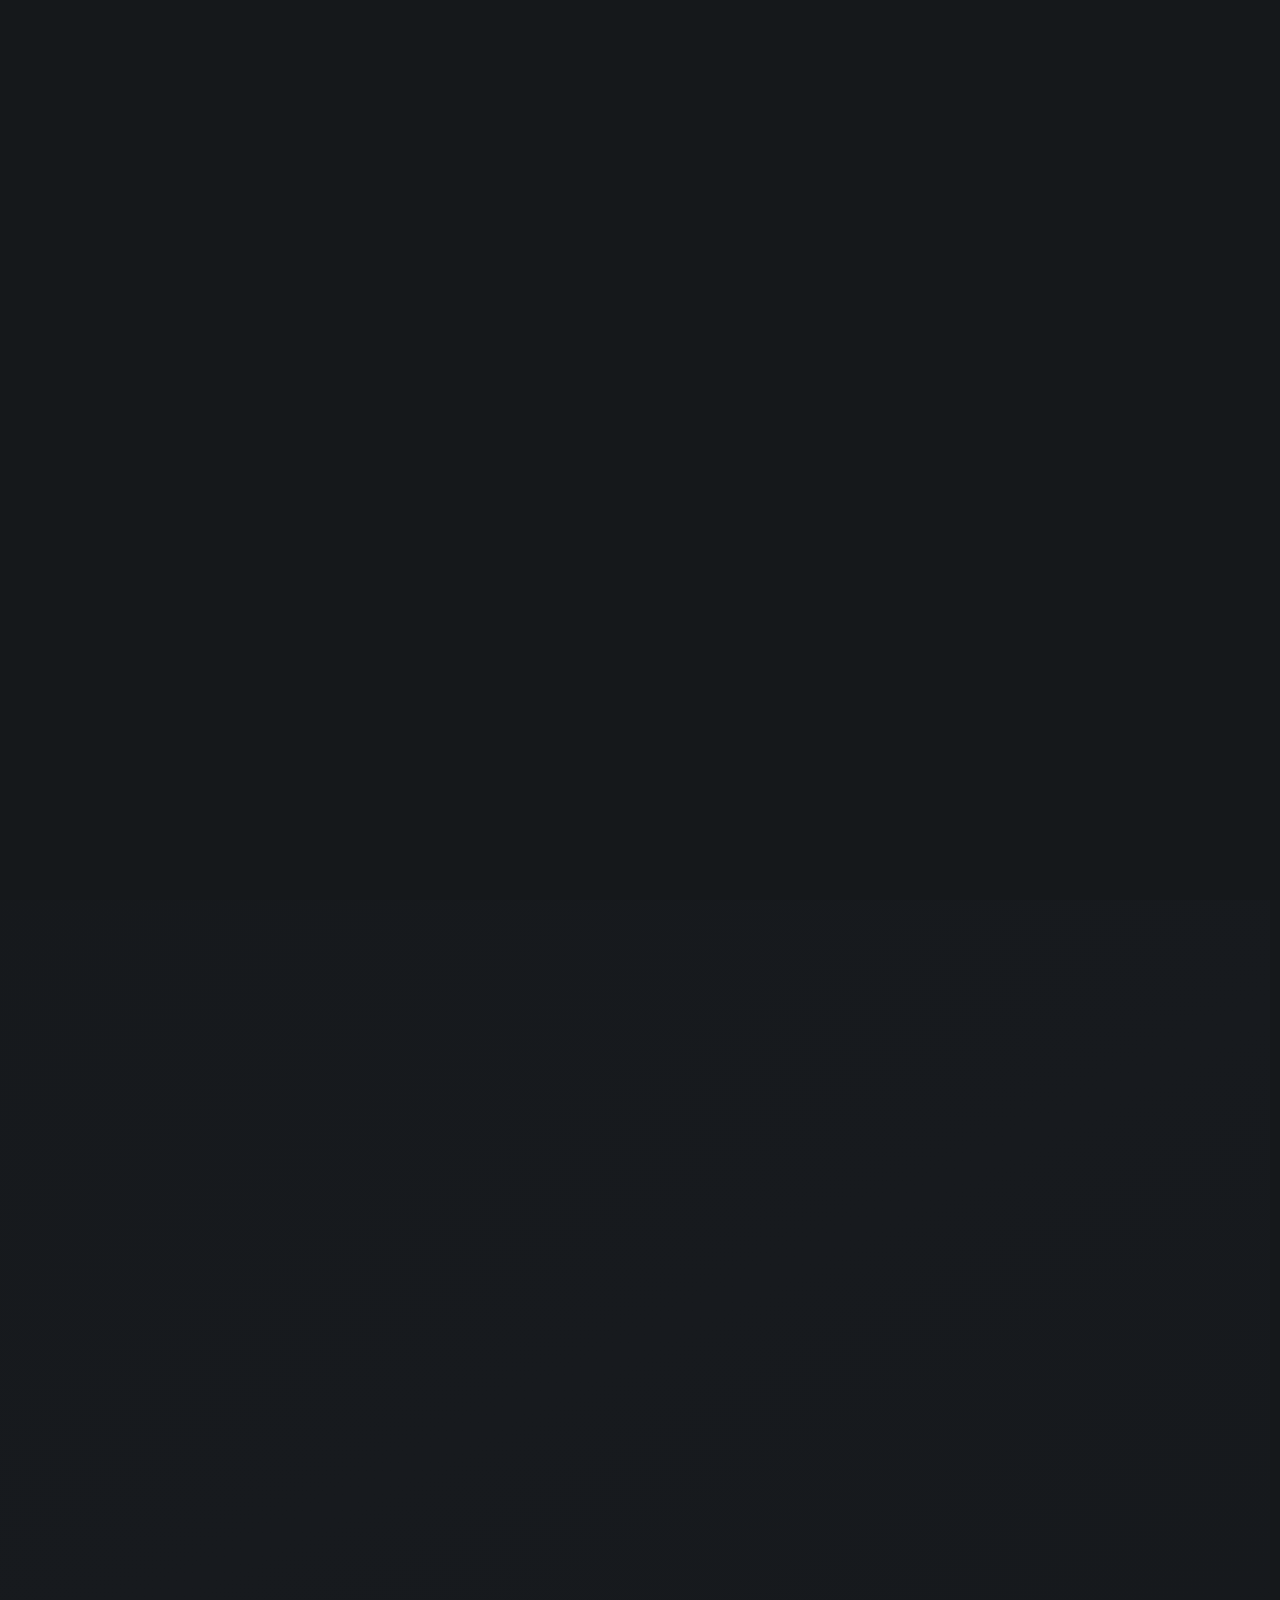
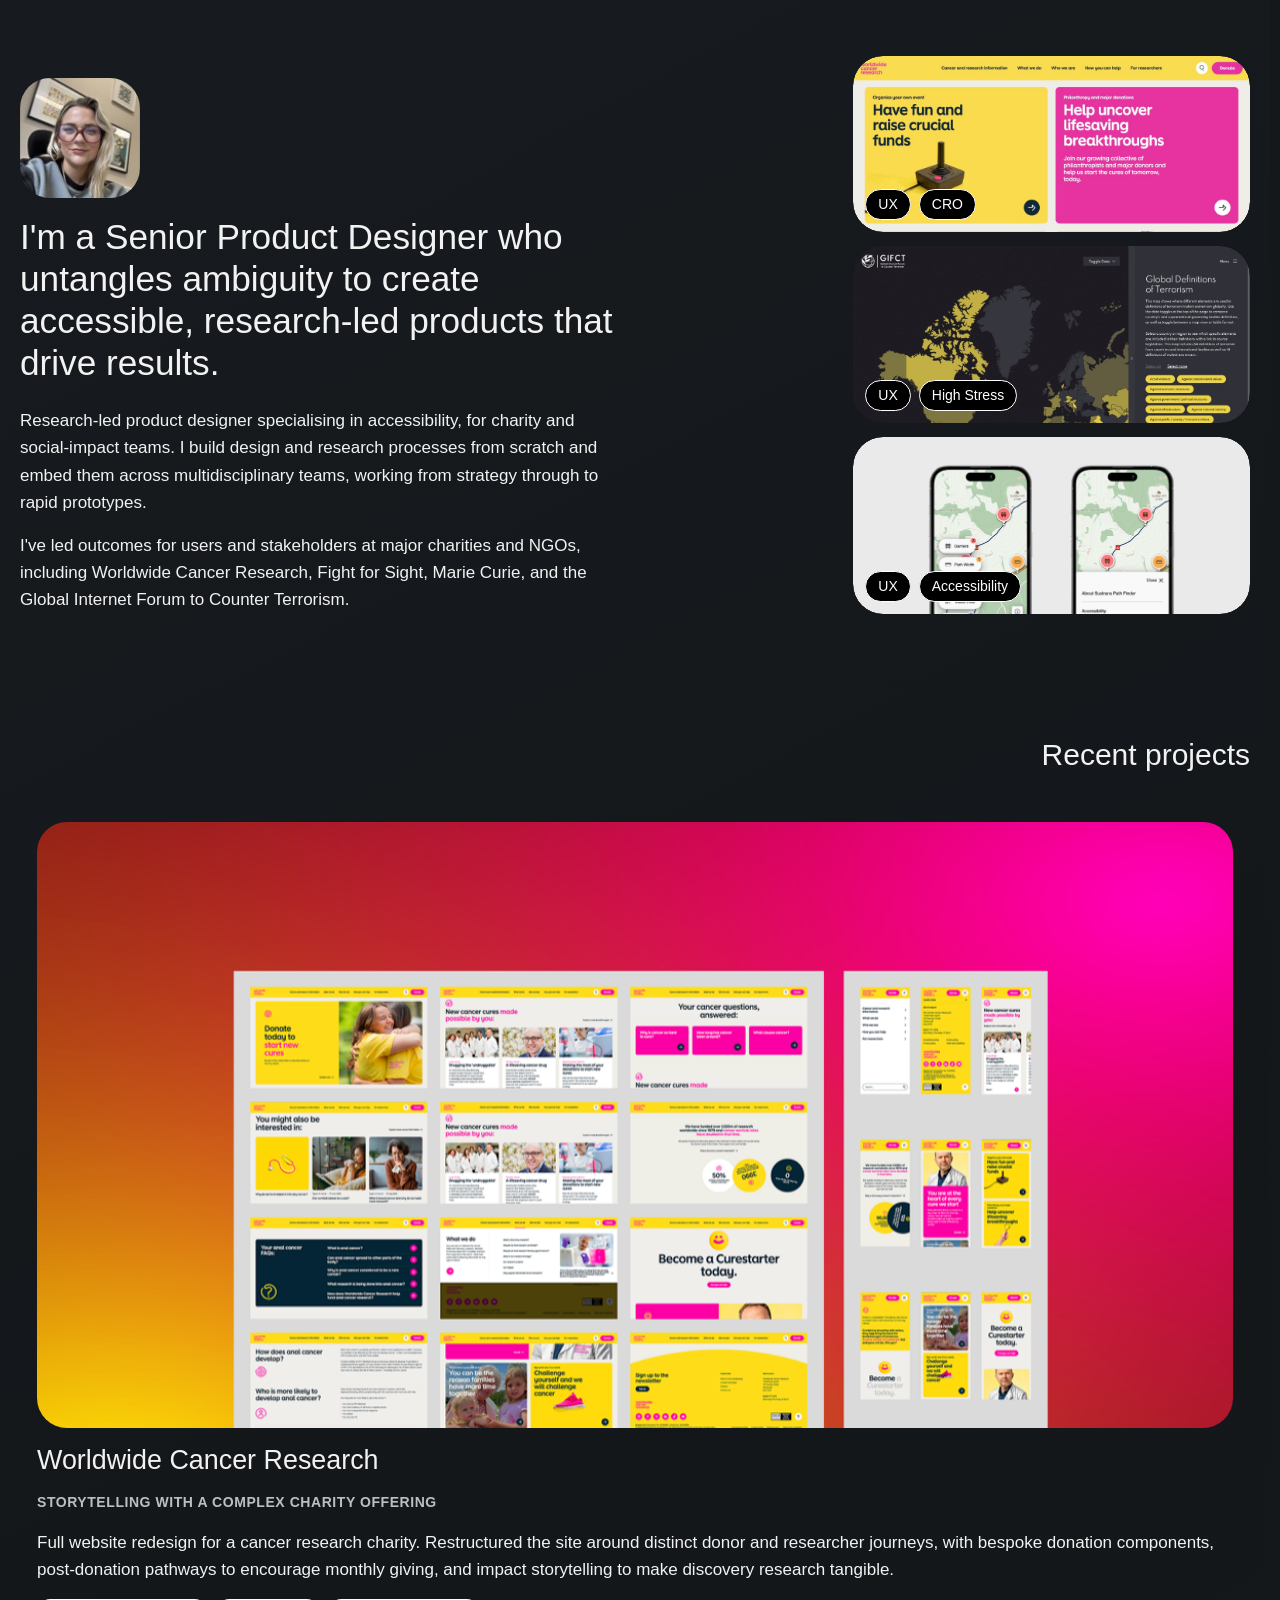
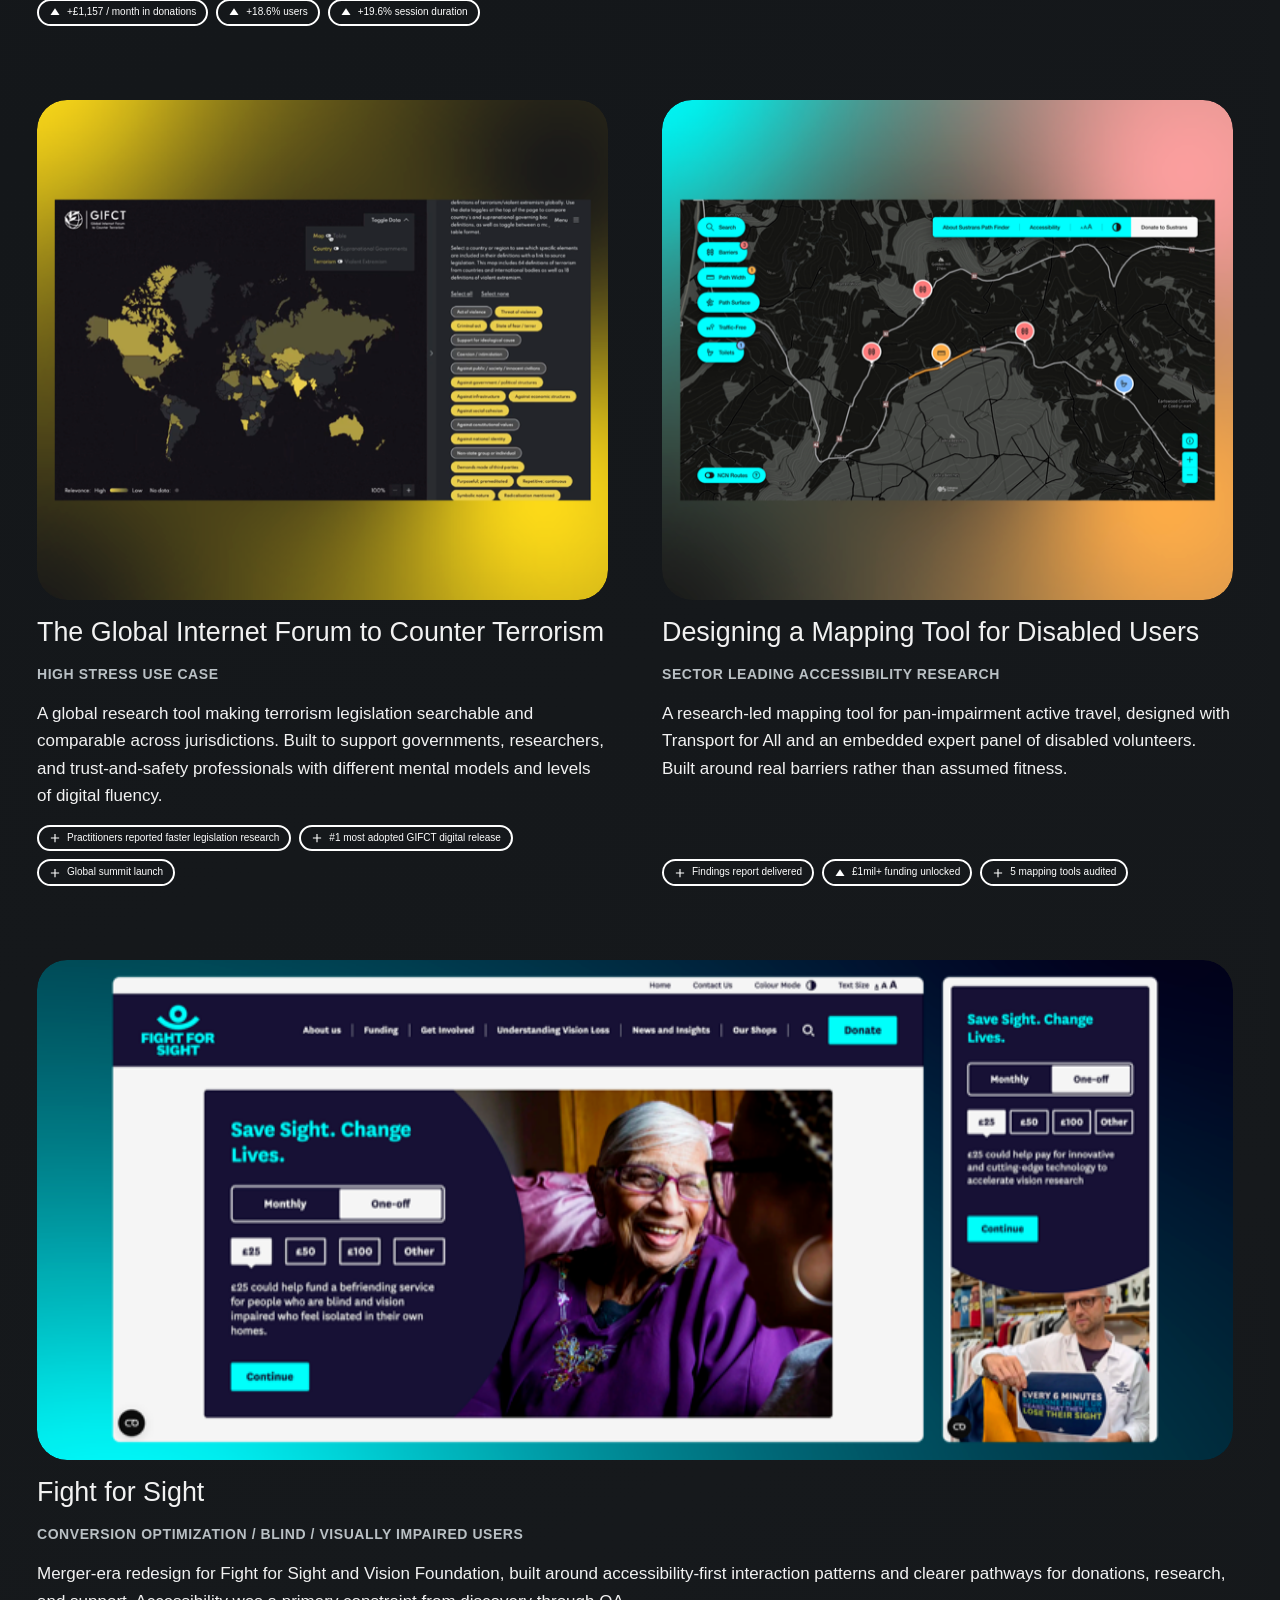
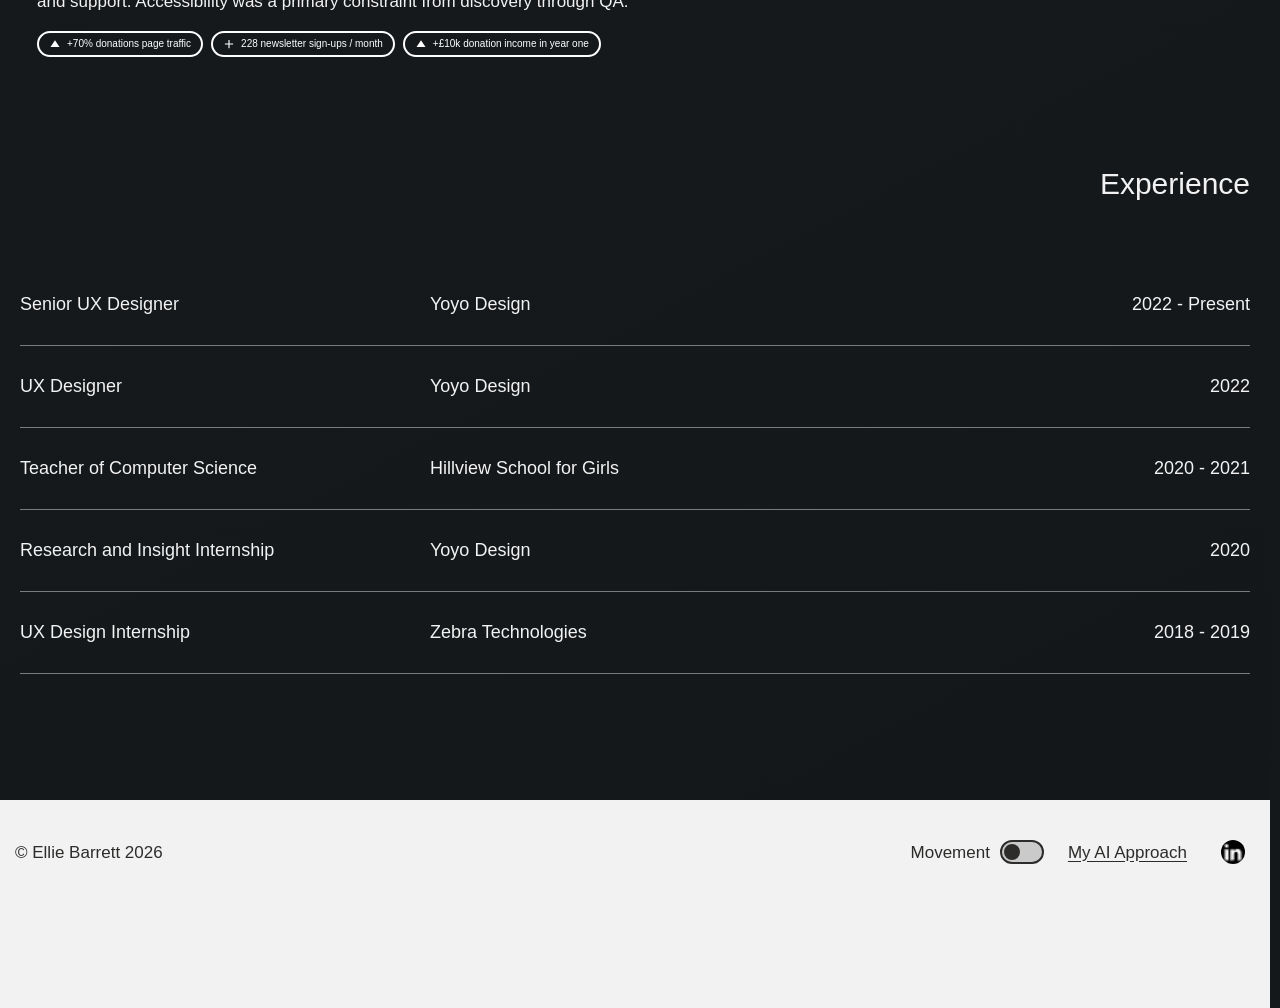
==== index.html @ 407179ff "fix(home): land intro autoplay on the hero overview Co-authored-by: Cursor <cursoragent@cursor.com>" ====
<!DOCTYPE html>
<html lang="en">
  <head>
    <meta charset="utf-8" />
    <meta name="viewport" content="width=device-width, initial-scale=1" />
    <title>Ellie Barrett, Product Designer</title>
    <meta
      name="description"
      content="Senior Product Designer portfolio — research-led, accessible product design for charities, NGOs, and global digital platforms. UK based."
    />
    <link rel="icon" href="favicon.ico" sizes="any" />
    <link rel="icon" type="image/png" sizes="32x32" href="assets/favicon/favicon-32x32.png" />
    <link rel="icon" type="image/png" sizes="16x16" href="assets/favicon/favicon-16x16.png" />
    <link rel="apple-touch-icon" sizes="180x180" href="assets/favicon/apple-touch-icon.png" />
    <link rel="preconnect" href="https://fonts.googleapis.com" />
    <link rel="preconnect" href="https://fonts.gstatic.com" crossorigin />
    <link
      href="https://fonts.googleapis.com/css2?family=Kaisei+Decol&display=swap"
      rel="stylesheet"
    />
    <link rel="stylesheet" href="css/styles.css?v=77" />
    <link rel="stylesheet" href="css/theme-mono-dark.css?v=5" />
    <script>
      (function () {
        try {
          if (localStorage.getItem("pfmay-movement-paused") === "true") {
            document.documentElement.dataset.movementPaused = "true";
          }
        } catch (error) {}
        // Homepage only: don't restore mid-intro scroll before scroll-intro.js runs.
        try {
          if ("scrollRestoration" in history) {
            history.scrollRestoration = "manual";
          }
        } catch (error) {}
      })();
    </script>
  </head>
  <body>
    <a class="skip-link" href="#main-content">Skip to main content</a>
    <section
      class="scroll-intro"
      id="scroll-intro"
      aria-label="Introduction animation"
      data-total-frames="51"
      data-frames-path="assets/intro-frames-grey"
    >
      <div class="scroll-intro__runway" aria-hidden="true"></div>
      <div class="scroll-intro__landing" aria-hidden="true"></div>
      <div class="scroll-intro__stage" aria-hidden="true">
        <img
          class="scroll-intro__frame"
          id="scroll-intro-frame"
          src="assets/intro-frames-grey/frame_000.png"
          width="520"
          height="693"
          alt=""
          aria-hidden="true"
          decoding="async"
        />
        <p class="scroll-intro__headline" id="scroll-intro-headline">What can we untangle?</p>
      </div>
    </section>
    <div class="page">
      <header class="site-header">
        <div class="page__pad">
          <nav class="nav" aria-label="Primary">
            <a class="nav__brand font-heading" href="index.html"
              ><span class="nav__brand-name">Ellie Barrett</span></a
            >
            <div class="nav__actions">
              <div class="nav-dropdown">
                <a class="btn btn--ghost nav-dropdown__link" href="#projects">Projects</a>
                <button
                  type="button"
                  class="btn btn--ghost nav-dropdown__toggle"
                  aria-haspopup="true"
                  aria-expanded="false"
                  aria-controls="nav-projects-menu"
                  aria-label="Show case studies"
                >
                  <img
                    class="btn__icon nav-dropdown__chevron"
                    src="assets/icons/chevron-down.svg"
                    width="16"
                    height="16"
                    alt=""
                    aria-hidden="true"
                  />
                </button>
                <div class="nav-dropdown__menu" id="nav-projects-menu">
                  <ul class="nav-dropdown__list" role="menu" aria-label="Case studies">
                    <li role="none">
                      <a class="nav-dropdown__item" role="menuitem" href="case-study-wcr.html">Worldwide Cancer Research</a>
                    </li>
                    <li role="none">
                      <a class="nav-dropdown__item" role="menuitem" href="case-study-gifct.html">GIFCT</a>
                    </li>
                    <li role="none">
                      <a class="nav-dropdown__item" role="menuitem" href="case-study-ffs.html">Fight for Sight</a>
                    </li>
                    <li role="none">
                      <a class="nav-dropdown__item" role="menuitem" href="case-study-wwct.html">Designing a Mapping Tool for Disabled Users</a>
                    </li>
                  </ul>
                  <button type="button" class="nav-dropdown__close" aria-label="Close case studies menu">
                    <span class="nav-dropdown__close-icon" aria-hidden="true"></span>
                  </button>
                </div>
              </div>
              <a class="btn btn--ghost" href="assets/CV/Ellie_Barrett_CV_May2026.pdf" download="Ellie_Barrett_CV_May2026.pdf" target="_blank" rel="noopener noreferrer" aria-label="Download CV">
                <span class="btn__label-desktop">Download </span>CV
                  <img
                    class="btn__icon"
                    src="assets/icons/download.svg"
                    width="16"
                    height="16"
                    alt=""
                  />
              </a>
              <a class="btn btn--primary" href="mailto:elliemeganbarrett@gmail.com">Contact me</a>
            </div>
          </nav>
        </div>
      </header>

      <main id="main-content" class="page__pad main-stack">
        <section class="hero-home" aria-label="Introduction">
          <div class="hero-home__layout" data-mobile-nav-sentinel>
            <div class="hero-home__main">
              <div class="hero-home__stack">
                <div class="hero-home__text-panel">
                  <img
                    class="hero-home__avatar"
                    src="assets/ellie-barrett-headshot.png"
                    width="156"
                    height="156"
                    alt="Ellie Barrett"
                    loading="eager"
                    fetchpriority="high"
                    decoding="async"
                    srcset="assets/ellie-barrett-headshot-156w.png 156w, assets/ellie-barrett-headshot-312w.png 312w, assets/ellie-barrett-headshot.png 767w"
                    sizes="(max-width: 768px) 96px, 120px"
                  />
                  <div class="hero-home__content">
                    <h1 class="h1 hero-home__intro">
                      I'm a Senior Product Designer who untangles ambiguity to create accessible, research-led products that drive results.
                    </h1>
                  </div>
                </div>
                <div id="bio" class="bio hero-home__bio" aria-labelledby="bio-heading">
                  <h2 id="bio-heading" class="visually-hidden">Bio</h2>
                  <div class="bio__content">
                    <p class="text-body bio__lead">
                      Research-led product designer specialising in accessibility, for charity and social-impact teams. I build design and research processes from scratch and embed them across multidisciplinary teams, working from strategy through to rapid prototypes.
                    </p>
                    <p class="text-body bio__text">
                      I've led outcomes for users and stakeholders at major charities and NGOs, including Worldwide Cancer Research, Fight for Sight, Marie Curie, and the Global Internet Forum to Counter Terrorism.
                    </p>
                  </div>
                </div>
              </div>
            </div>

            <div
              class="hero-gallery"
              id="hero-gallery"
              aria-label="Featured case studies"
            >
              <div class="hero-gallery__stage" id="hero-gallery-stage">
                <a
                  class="hero-gallery__slide"
                  href="case-study-wcr.html"
                  aria-label="Worldwide Cancer Research case study"
                >
                  <div class="hero-gallery__media">
                    <img
                      class="hero-gallery__media-img"
                      src="assets/WCR/wcr-gallery-hero.jpg?v=2"
                      width="1024"
                      height="588"
                      alt=""
                      decoding="async"
                      loading="eager"
                    />
                  </div>
                  <span class="hero-gallery__tone" aria-hidden="true"></span>
                  <div class="hero-gallery__tags">
                    <span class="hero-gallery__tag">UX</span>
                    <span class="hero-gallery__tag">CRO</span>
                  </div>
                </a>
                <a
                  class="hero-gallery__slide"
                  href="case-study-gifct.html"
                  aria-label="GIFCT case study"
                >
                  <div class="hero-gallery__media">
                    <img
                      class="hero-gallery__media-img"
                      src="assets/GIFCT/gifct-gallery-hero.jpg"
                      width="1024"
                      height="580"
                      alt=""
                      decoding="async"
                      loading="lazy"
                    />
                  </div>
                  <span class="hero-gallery__tone" aria-hidden="true"></span>
                  <div class="hero-gallery__tags">
                    <span class="hero-gallery__tag">UX</span>
                    <span class="hero-gallery__tag">High Stress</span>
                  </div>
                </a>
                <a
                  class="hero-gallery__slide"
                  href="case-study-wwct.html"
                  aria-label="Walk Wheel Cycle Trust case study"
                >
                  <div class="hero-gallery__media">
                    <img
                      class="hero-gallery__media-img"
                      src="assets/WWCT/wwct-gallery-hero.jpg"
                      width="800"
                      height="540"
                      alt=""
                      decoding="async"
                      loading="lazy"
                    />
                  </div>
                  <span class="hero-gallery__tone" aria-hidden="true"></span>
                  <div class="hero-gallery__tags">
                    <span class="hero-gallery__tag">UX</span>
                    <span class="hero-gallery__tag">Accessibility</span>
                  </div>
                </a>
              </div>
            </div>
          </div>
        </section>

        <section id="projects" class="projects" aria-labelledby="projects-heading">
          <div class="section-label">
            <div class="section-label__inner">
              <h2 id="projects-heading" class="h2">Recent projects</h2>
            </div>
          </div>
          <div class="projects-list">
            <article class="project-card project-card--feature">
              <a
                class="project-card__surface project-card__surface--link"
                href="case-study-wcr.html"
              >
                <div class="project-card__media">
                  <img
                    class="media-fill-img"
                    src="assets/WCR/wcr-case-study-card.png"
                    width="2800"
                    height="2276"
                    alt="Grid of Worldwide Cancer Research website components including donation hero, article cards, FAQ sections, and call-to-action blocks."
                    loading="lazy"
                    decoding="async"
                    srcset="assets/WCR/wcr-case-study-card-800w.png 800w, assets/WCR/wcr-case-study-card-1200w.png 1200w, assets/WCR/wcr-case-study-card-1600w.png 1600w, assets/WCR/wcr-case-study-card.png 1728w"
                    sizes="(max-width: 768px) 100vw, min(1200px, 92vw)"
                  />
                </div>
                <h3 class="project-card__title">Worldwide Cancer Research</h3>
                <p class="project-card__category">Storytelling with a complex charity offering</p>
                <p class="project-card__desc">
                  Full website redesign for a cancer research charity. Restructured the site around distinct
                  donor and researcher journeys, with bespoke donation components, post-donation pathways to
                  encourage monthly giving, and impact storytelling to make discovery research tangible.</p>
                <div class="project-card__metrics" aria-label="Project metrics">
                  <span class="metric-pill--up">+£1,157 / month in donations</span>
                  <span class="metric-pill--up">+18.6% users</span>
                  <span class="metric-pill--up">+19.6% session duration</span>
                </div>
              </a>
            </article>

            <div class="project-row-split">
              <article class="project-card project-card--half">
                <a
                  class="project-card__surface project-card__surface--link"
                  href="case-study-gifct.html"
                >
                  <div class="project-card__media">
                    <img
                      class="media-fill-img"
                      src="assets/GIFCT/gifct-case-study-card.png"
                      width="2870"
                      height="1636"
                      alt="GIFCT legislation research tool on desktop, showing searchable cross-jurisdiction results."
                      loading="lazy"
                      decoding="async"
                      srcset="assets/GIFCT/gifct-case-study-card-800w.png 800w, assets/GIFCT/gifct-case-study-card-1200w.png 1200w, assets/GIFCT/gifct-case-study-card-1600w.png 1600w, assets/GIFCT/gifct-case-study-card.png 1728w"
                      sizes="(max-width: 768px) 100vw, (max-width: 1100px) 50vw, 570px"
                    />
                  </div>
                  <h3 class="project-card__title">The Global Internet Forum to Counter Terrorism</h3>
                  <p class="project-card__category">High stress use case</p>
                  <p class="project-card__desc">
                    A global research tool making terrorism legislation searchable and comparable across
                    jurisdictions. Built to support governments, researchers, and trust-and-safety
                    professionals with different mental models and levels of digital fluency.</p>
                  <div class="project-card__metrics" aria-label="Project metrics">
                    <span class="metric-pill--plus">Practitioners reported faster legislation research</span>
                    <span class="metric-pill--plus">#1 most adopted GIFCT digital release</span>
                    <span class="metric-pill--plus">Global summit launch</span>
                  </div>
                </a>
              </article>
              <article class="project-card project-card--half">
                <a
                  class="project-card__surface project-card__surface--link"
                  href="case-study-wwct.html"
                >
                  <div class="project-card__media">
                    <img
                      class="media-fill-img"
                      src="assets/Sustrans/wwct-case-study-card.png"
                      width="1440"
                      height="900"
                      alt="Walk Wheel Cycle Trust mapping tool on desktop, showing community-reported barriers on active travel routes."
                      loading="lazy"
                      decoding="async"
                      srcset="assets/Sustrans/wwct-case-study-card-800w.png 800w, assets/Sustrans/wwct-case-study-card-1200w.png 1200w, assets/Sustrans/wwct-case-study-card-1600w.png 1600w, assets/Sustrans/wwct-case-study-card.png 1728w"
                      sizes="(max-width: 768px) 100vw, (max-width: 1100px) 50vw, 570px"
                    />
                  </div>
                  <h3 class="project-card__title">Designing a Mapping Tool for Disabled Users</h3>
                  <p class="project-card__category">Sector leading accessibility research</p>
                  <p class="project-card__desc">
                    A research-led mapping tool for pan-impairment active travel, designed with Transport for All
                    and an embedded expert panel of disabled volunteers. Built around real barriers rather than
                    assumed fitness.</p>
                  <div class="project-card__metrics" aria-label="Project metrics">
                    <span class="metric-pill--plus">Findings report delivered</span>
                    <span class="metric-pill--up">£1mil+ funding unlocked</span>
                    <span class="metric-pill--plus">5 mapping tools audited</span>
                  </div>
                </a>
              </article>
            </div>

            <article class="project-card">
              <a class="project-card__surface project-card__surface--link" href="case-study-ffs.html">
                <div class="project-card__media">
                  <img
                    class="media-fill-img"
                    src="assets/F4S/f4s-case-study-card.png"
                    width="1024"
                    height="571"
                    alt="Laptop showing the Fight for Sight donation page on a wooden table in a sunny garden."
                    loading="lazy"
                    decoding="async"
                    srcset="assets/F4S/f4s-case-study-card-800w.png 800w, assets/F4S/f4s-case-study-card-1200w.png 1200w, assets/F4S/f4s-case-study-card-1600w.png 1600w, assets/F4S/f4s-case-study-card.png 1728w"
                    sizes="(max-width: 768px) 100vw, (max-width: 1100px) 50vw, 570px"
                  />
                </div>
                <h3 class="project-card__title">Fight for Sight</h3>
                <p class="project-card__category">Conversion optimization / Blind / visually impaired users</p>
                <p class="project-card__desc">
                  Merger-era redesign for Fight for Sight and Vision Foundation, built around
                  accessibility-first interaction patterns and clearer pathways for donations, research, and
                  support. Accessibility was a primary constraint from discovery through QA.</p>
                <div class="project-card__metrics" aria-label="Project metrics">
                  <span class="metric-pill--up">+70% donations page traffic</span>
                  <span class="metric-pill--plus">228 newsletter sign-ups / month</span>
                  <span class="metric-pill--up">+£10k donation income in year one</span>
                </div>
              </a>
            </article>
          </div>
        </section>

        <section id="experience" class="experience" aria-labelledby="experience-heading">
          <div class="section-label">
            <div class="section-label__inner">
              <h2 id="experience-heading" class="h2">Experience</h2>
            </div>
          </div>
          <div class="experience__table" role="table" aria-label="Experience">
            <div class="experience__row" role="row">
              <div class="experience__cell" role="cell">
                <p class="experience__text">Senior UX Designer</p>
              </div>
              <div class="experience__cell" role="cell">
                <p class="experience__text">Yoyo Design</p>
              </div>
              <div class="experience__cell experience__cell--date" role="cell">
                <p class="experience__text">2022 - Present</p>
              </div>
            </div>
            <div class="experience__row" role="row">
              <div class="experience__cell" role="cell">
                <p class="experience__text">UX Designer</p>
              </div>
              <div class="experience__cell" role="cell">
                <p class="experience__text">Yoyo Design</p>
              </div>
              <div class="experience__cell experience__cell--date" role="cell">
                <p class="experience__text">2022</p>
              </div>
            </div>
            <div class="experience__row" role="row">
              <div class="experience__cell" role="cell">
                <p class="experience__text">Teacher of Computer Science</p>
              </div>
              <div class="experience__cell" role="cell">
                <p class="experience__text">Hillview School for Girls</p>
              </div>
              <div class="experience__cell experience__cell--date" role="cell">
                <p class="experience__text">2020 - 2021</p>
              </div>
            </div>
            <div class="experience__row" role="row">
              <div class="experience__cell" role="cell">
                <p class="experience__text">Research and Insight Internship</p>
              </div>
              <div class="experience__cell" role="cell">
                <p class="experience__text">Yoyo Design</p>
              </div>
              <div class="experience__cell experience__cell--date" role="cell">
                <p class="experience__text">2020</p>
              </div>
            </div>
            <div class="experience__row" role="row">
              <div class="experience__cell" role="cell">
                <p class="experience__text">UX Design Internship</p>
              </div>
              <div class="experience__cell" role="cell">
                <p class="experience__text">Zebra Technologies</p>
              </div>
              <div class="experience__cell experience__cell--date" role="cell">
                <p class="experience__text">2018 - 2019</p>
              </div>
            </div>
          </div>
        </section>
      </main>

      <footer class="site-footer">
        <div class="footer-row">
          <div class="footer-row__left">
            <p class="footer-note">© Ellie Barrett 2026</p>
          </div>
          <div class="footer-row__actions">
            <div class="footer-movement" role="group" aria-labelledby="movement-toggle-label">
              <span class="footer-movement__label" id="movement-toggle-label">Movement</span>
              <button
                type="button"
                id="movement-toggle"
                class="footer-movement__switch"
                role="switch"
                aria-checked="false"
                aria-labelledby="movement-toggle-label"
                aria-describedby="movement-toggle-desc"
              >
                <span class="footer-movement__track" aria-hidden="true">
                  <span class="footer-movement__thumb"></span>
                </span>
              </button>
              <span id="movement-toggle-desc" class="visually-hidden">
                When on, animated GIFs are paused across the website.
              </span>
              <span id="movement-toggle-status" class="visually-hidden" aria-live="polite" aria-atomic="true"></span>
            </div>
            <a class="footer-link" href="my-ai-approach.html">My AI Approach</a>
            <a class="footer-social" href="https://www.linkedin.com/in/elliembarrett" target="_blank" rel="noopener noreferrer" aria-label="Ellie Barrett on LinkedIn">
              <img
                class="footer-social__icon"
                src="assets/icons/linkedin.png"
                width="24"
                height="24"
                alt=""
              />
            </a>
          </div>
        </div>
      </footer>

      <nav class="nav-mobile" aria-label="Primary mobile" aria-hidden="true">
        <div class="nav-mobile__inner">
          <a class="btn btn--ghost" href="#projects">Projects</a>
          <a class="btn btn--ghost" href="assets/CV/Ellie_Barrett_CV_May2026.pdf" download="Ellie_Barrett_CV_May2026.pdf" target="_blank" rel="noopener noreferrer" aria-label="Download CV">
            <span class="btn__label-desktop">Download </span>CV
              <img
                class="btn__icon"
                src="assets/icons/download.svg"
                width="16"
                height="16"
                alt=""
              />
          </a>
          <a class="btn btn--primary" href="mailto:elliemeganbarrett@gmail.com">Contact me</a>
        </div>
      </nav>
    </div>
    <script src="js/scroll-intro.js?v=12" defer></script>
    <script src="js/header-scroll.js" defer></script>
    <script src="js/nav-dropdown.js?v=3" defer></script>
    <script src="js/smooth-scroll.js?v=3" defer></script>
    <script src="js/home-nav.js?v=5" defer></script>
    <script src="js/mobile-nav-visibility.js" defer></script>
    <script src="js/movement-toggle.js?v=2" defer></script>
    <script src="js/hero-gallery.js?v=6" defer></script>
  </body>
</html>
---- css/styles.css ----
/* Portfolio: vanilla CSS, light mode only (no prefers-color-scheme) */

*,
*::before,
*::after {
  box-sizing: border-box;
}

html {
  color-scheme: light;
  font-size: 100%;
  scroll-padding-top: var(--main-pad-for-nav);
  /* No horizontal scroll from full-bleed 100vw breakout vs scrollbar gutter */
  overflow-x: clip;
  min-height: 100%;
  scrollbar-gutter: stable;
  /* Matches footer / intro yellow so bottom overscroll never reveals the canvas wash */
  background-color: #ffce00;
  /* Firefox */
  scrollbar-width: thin;
  scrollbar-color: #ff7300 #ffce00;
}

/* Chromium / Safari */
html::-webkit-scrollbar {
  width: 12px;
  height: 12px;
}

html::-webkit-scrollbar-track {
  background: #ffce00;
}

html::-webkit-scrollbar-thumb {
  background: #ff7300;
  border-radius: 30px;
  border: 2px solid #ffce00;
  background-clip: padding-box;
}

html::-webkit-scrollbar-thumb:hover {
  background: #e86500;
  border: 2px solid #ffce00;
  background-clip: padding-box;
}

html::-webkit-scrollbar-corner {
  background: #ffce00;
}

body {
  margin: 0;
  min-height: 100%;
  /* Soft site-wide wash (similar spirit to unobtrusive.design) — full height with content */
  background-color: var(--page-canvas);
  background-image: var(--page-canvas-gradient);
  background-repeat: no-repeat;
  background-size: 100% 100%;
  color: #000000;
  font-family: var(--font-sans);
  font-size: var(--text-body);
  font-weight: 400;
  line-height: var(--leading-normal);
  overflow-x: clip;
}

::selection {
  background-color: rgba(0, 127, 47, 0.15);
  color: #000000;
}

/* Layout + button tokens: desktop from Desktop - Home; mobile from Figma iPhone 16 frames */
:root {
  --font-serif: "Kaisei Decol", serif;
  --font-sans: Helvetica, Arial, sans-serif;
  /* Type scale (rem-based; body scales slightly on large viewports) */
  --text-xs: 0.75rem;
  --text-sm: 0.875rem;
  --text-body: clamp(1rem, 0.97rem + 0.15vw, 1.0625rem);
  --text-md: 1.125rem;
  --text-nav: clamp(1.125rem, 1rem + 0.35vw, 1.375rem);
  --text-heading: clamp(1.375rem, 1.2rem + 0.6vw, 1.75rem);
  --text-title: clamp(1.625rem, 1.35rem + 1vw, 1.875rem);
  --text-display: clamp(2.375rem, 1.75rem + 2.5vw, 3.5rem);
  --text-display-hero-home: clamp(1.5rem, 1.15rem + 1.5vw, 2.2rem);
  --leading-tight: 1.2;
  --leading-snug: 1.45;
  --leading-normal: 1.6;
  --leading-relaxed: 1.7;
  --tracking-caps: 0.06em;
  --tracking-label: 0.04em;
  /* Case study article nav (AA on white: inactive 7:1, border visible on white) */
  --cs-nav-bg: #ffffff;
  --cs-nav-fg: #000000;
  --cs-nav-fg-muted: #595959;
  /* Knocked-back inactive items still meet WCAG AA (4.5:1+) on white */
  --cs-nav-fg-knockback: #6e6e6e;
  --cs-nav-fg-hover: #404040;
  --cs-nav-fg-pressed: #262626;
  --cs-nav-border: #cccccc;
  --radius-rect: 30px;
  --cs-nav-radius: var(--radius-rect);
  /* Rail sits in the rightmost grid column; main clears it via --cs-main-max */
  --cs-nav-offset: 0px;
  --cs-rail-width: 168px;
  --cs-rail-gap: 20px;
  --cs-nav-top-gap: 40px;
  --cs-nav-sticky-top: calc(var(--float-nav-block) + var(--cs-nav-top-gap));
  --cs-rail-right: calc(
    max(0px, (100vw - var(--page-max)) / 2) + var(--page-pad-x)
  );
  /* Main spans 5 of 6 desktop columns; leaves col 6 + gutter for the rail */
  --cs-main-max: min(
    var(--content-wide),
    calc(
      (
          100vw - 2 * (max(0px, (100vw - var(--page-max)) / 2) + var(--page-pad-x)) -
            5 * var(--grid-gutter)
        ) / 6 * 5 + 4 * var(--grid-gutter)
    )
  );
  --cs-rail-bottom: calc(24px + env(safe-area-inset-bottom, 0px));
  --cs-nav-pad: 16px;
  --cs-nav-link-pad-y: 8px;
  --cs-nav-link-pad-x: 8px;
  --cs-nav-item-gap: 8px;
  --cs-nav-dot-size: 8px;
  --cs-nav-dot-gap: 8px;
  /* Brand accent tokens (opening animation + footer) */
  --brand-yellow: #ffce00;
  --brand-orange: #ff7300;
  --nav-state-dot: var(--brand-orange);
  --home-subnav-bottom-gap: 24px;
  --home-subnav-block: 64px;
  --nav-glass-bg: rgba(255, 255, 255, 0.58);
  --nav-glass-border: rgba(255, 255, 255, 0.42);
  --nav-glass-blur: 16px;
  /* Metric pills: outlined (2px stroke, no fill) — icons are white SVGs */
  --color-metric-pill-bg: transparent;
  --color-metric-pill-fg: #ffffff;
  --color-metric-pill-border: #ffffff;
  --content-prose: min(44.3125rem, 100%);
  --content-wide: 100%;
  --page-max: 1440px;
  --grid-columns-desktop: 6;
  --grid-columns-tablet: 4;
  --grid-columns-mobile: 4;
  --grid-gutter-desktop: 20px;
  --grid-gutter-tablet: 20px;
  --grid-gutter-mobile: 20px;
  --grid-columns: var(--grid-columns-desktop);
  --grid-gutter: var(--grid-gutter-desktop);
  /* Desktop: 20px sides on a 6-col grid. Tablet/mobile also 20px. */
  --page-pad-x: 20px;
  /* Span helper: N columns + (N-1) gutters within the padded content width */
  --grid-span-2: calc(
    (100% - (var(--grid-columns) - 1) * var(--grid-gutter)) / var(--grid-columns) * 2 +
      1 * var(--grid-gutter)
  );
  --grid-span-3: calc(
    (100% - (var(--grid-columns) - 1) * var(--grid-gutter)) / var(--grid-columns) * 3 +
      2 * var(--grid-gutter)
  );
  --grid-span-4: calc(
    (100% - (var(--grid-columns) - 1) * var(--grid-gutter)) / var(--grid-columns) * 4 +
      3 * var(--grid-gutter)
  );
  --grid-span-5: calc(
    (100% - (var(--grid-columns) - 1) * var(--grid-gutter)) / var(--grid-columns) * 5 +
      4 * var(--grid-gutter)
  );
  --section-gap-extra: 60px;
  --section-gap-lg: calc(40px + var(--section-gap-extra));
  --section-gap-sm: calc(32px + var(--section-gap-extra));
  --btn-fg: #000000;
  --btn-border: #000000;
  --btn-bg: transparent;
  /* Hover/press: yellow from opening animation / footer */
  --btn-hover-bg: #ffce00;
  --btn-pressed-bg: #e6b800;
  /* Slightly stronger hover/press on fine-pointer devices (see @media hover + pointer) */
  --btn-hover-bg-pointer: #ffce00;
  --btn-pressed-bg-pointer: #e0b000;
  --btn-disabled-opacity: 0.38;
  --btn-focus-ring: #000000;
  /* Primary CTA: solid brand-yellow fill (black text on #ffce00 = 12.6:1) */
  --btn-primary-bg: #ffce00;
  --btn-primary-hover-bg: #edbf00;
  --btn-primary-pressed-bg: #d9ae00;
  --nav-mobile-h: 80px;
  /* Fixed floating nav: matches header `top` + inner nav height (padding + row) */
  --float-nav-top: 16px;
  /* Nav row ≈ max(brand line-height, .btn min-height) + .nav vertical padding */
  --float-nav-block: 88px;
  /* At page top: no reserved nav gap; floating state sets --main-pad-for-nav via .is-header-floating */
  --main-pad-for-nav: 0;
  --main-pad-for-nav-floating: calc(
    max(var(--float-nav-top), env(safe-area-inset-top, 0px)) + var(--float-nav-block)
  );
  /* Page canvas behind cards / sections */
  --page-canvas: #fff5f5;
  /* Gentle diagonal wash; stops stay close for AA-friendly, unobtrusive shift */
  --page-canvas-gradient: linear-gradient(
    152deg,
    #fff5f5 0%,
    #fff9f7 26%,
    #faf7f8 52%,
    #fff6f5 78%,
    #fef3f5 100%
  );
}

img {
  display: block;
  max-width: 100%;
}

/* Framed content images (case study); project card thumbs sit inside card chrome */
img:not(.btn__icon):not(.media-fill-img):not(.scroll-intro__frame):not(.scroll-intro__cue):not(.hero-home__avatar):not(.footer-social__icon):not(.hero-gallery__media-img) {
  border-radius: var(--radius-rect);
  box-sizing: border-box;
}

.skip-link {
  position: fixed;
  top: -100%;
  left: 1rem;
  z-index: 200;
  padding: 0.625rem 1rem;
  font-family: var(--font-sans);
  font-size: var(--text-sm);
  font-weight: 500;
  color: #ffffff;
  background: #000000;
  border-radius: var(--radius-rect);
  text-decoration: none;
}

.skip-link:focus {
  top: 1rem;
  outline: none;
}

.skip-link:focus-visible {
  outline: 2px solid var(--btn-focus-ring);
  outline-offset: 3px;
}

a {
  color: inherit;
  text-decoration: none;
}

a:focus {
  outline: none;
}

a:focus-visible {
  outline: 2px solid var(--btn-focus-ring);
  outline-offset: 3px;
  border-radius: var(--radius-rect);
}

/* --- Layout shell --- */

.page {
  width: 100%;
  max-width: var(--page-max);
  margin: 0 auto;
  background: transparent;
}

.page__pad {
  padding-left: var(--page-pad-x);
  padding-right: var(--page-pad-x);
}

.page > main {
  padding-top: 0;
}

html.is-header-floating {
  --main-pad-for-nav: var(--main-pad-for-nav-floating);
}

/* --- Typography --- */

.font-heading {
  font-family: var(--font-sans);
  font-weight: 400;
}

.h1 {
  font-family: var(--font-sans);
  font-weight: 400;
  font-size: var(--text-display);
  line-height: var(--leading-tight);
  margin: 0;
}

.h2 {
  font-family: var(--font-sans);
  font-weight: 400;
  font-size: var(--text-title);
  line-height: var(--leading-tight);
  margin: 0;
}

.text-body {
  font-family: var(--font-sans);
  font-size: var(--text-body);
  line-height: var(--leading-normal);
  font-weight: 400;
  margin: 0;
}

.text-img-caption {
  font-family: var(--font-sans);
  font-size: var(--text-xs);
  line-height: var(--leading-snug);
  font-weight: 400;
  letter-spacing: var(--tracking-caps);
  text-transform: uppercase;
  margin: 0;
}

/* --- Nav --- */

.site-header {
  position: fixed;
  top: env(safe-area-inset-top, 0px);
  left: 50%;
  transform: translateX(-50%);
  z-index: 50;
  /* Same outer width as .page; inner padding matches main.page__pad on all breakpoints */
  width: 100%;
  max-width: var(--page-max);
  box-sizing: border-box;
  overflow: visible;
  background: transparent;
  backdrop-filter: none;
  -webkit-backdrop-filter: none;
  border-radius: 30px;
  border: 1px solid transparent;
  box-shadow: none;
  transition:
    top 0.25s ease,
    background 0.25s ease,
    backdrop-filter 0.25s ease,
    -webkit-backdrop-filter 0.25s ease,
    border-color 0.25s ease,
    border-radius 0.25s ease,
    box-shadow 0.25s ease;
}

html.is-header-floating .site-header {
  top: max(var(--float-nav-top), env(safe-area-inset-top, 0px));
  background: var(--nav-glass-bg);
  backdrop-filter: blur(var(--nav-glass-blur)) saturate(1.12);
  -webkit-backdrop-filter: blur(var(--nav-glass-blur)) saturate(1.12);
  border-radius: var(--radius-rect);
  border-color: var(--nav-glass-border);
  box-shadow:
    inset 0 1px 0 rgba(255, 255, 255, 0.65),
    0 12px 40px rgba(0, 0, 0, 0.08);
}

.site-header .page__pad {
  padding-left: var(--page-pad-x);
  padding-right: var(--page-pad-x);
}

.nav {
  display: flex;
  align-items: center;
  justify-content: space-between;
  width: 100%;
  padding: 20px 0;
}

.nav__brand {
  font-family: var(--font-sans);
  font-size: var(--text-sm);
  line-height: var(--leading-snug);
  font-weight: 400;
  display: inline-flex;
  flex-wrap: wrap;
  align-items: baseline;
  column-gap: 0.35em;
  row-gap: 0.15em;
  text-decoration: none;
  color: #000000;
}

.nav__brand:focus {
  outline: none;
}

.nav__brand:focus-visible {
  outline: 2px solid var(--btn-focus-ring, #000000);
  outline-offset: 3px;
}

.nav__brand-name {
  font: inherit;
}

.nav__actions {
  display: flex;
  align-items: center;
  gap: 20px;
}

.nav__actions .btn {
  font-size: var(--text-sm);
  line-height: var(--leading-snug);
}

.nav__actions .btn--ghost {
  border: none;
}

@media (hover: hover) and (pointer: fine) {
  .nav__actions .btn:hover:not(:disabled):not([aria-disabled="true"]) {
    border-color: transparent;
  }
}

/* Projects dropdown (desktop header): link + separate menu toggle */
.nav-dropdown {
  display: inline-flex;
  align-items: stretch;
  position: relative;
  border-radius: var(--radius-rect);
  transition: background-color 0.15s ease;
}

.nav-dropdown__link.btn--ghost,
.nav-dropdown__toggle.btn--ghost {
  background-color: transparent;
  border: none;
}

.nav-dropdown__link.btn--ghost:active,
.nav-dropdown__toggle.btn--ghost:active {
  background-color: transparent;
}

.nav-dropdown__link.btn--ghost {
  border-radius: var(--radius-rect) 0 0 var(--radius-rect);
  padding-right: 8px;
}

.nav-dropdown__toggle.btn--ghost {
  border-radius: 0 var(--radius-rect) var(--radius-rect) 0;
  min-width: 0;
  padding-left: 4px;
  padding-right: 12px;
}

.nav-dropdown__chevron {
  width: 14px;
  height: 14px;
  transition: transform 0.2s ease;
}

.nav-dropdown__menu {
  position: absolute;
  top: calc(100% + 6px);
  right: 0;
  left: auto;
  z-index: 60;
  display: flex;
  flex-direction: column;
  min-width: 17.5rem;
  max-width: 22rem;
  margin: 0;
  padding: 0;
  /* Solid opaque surface: menu text never renders over page imagery
     (AA contrast holds regardless of what's behind the menu) */
  background: #ffffff;
  border: 1px solid rgba(0, 0, 0, 0.08);
  border-radius: var(--radius-rect);
  overflow: hidden;
  box-shadow:
    0 1px 0 rgba(0, 0, 0, 0.04),
    0 12px 32px rgba(0, 0, 0, 0.12);
  opacity: 0;
  visibility: hidden;
  transform: translateY(-6px);
  pointer-events: none;
  transition:
    opacity 0.18s ease,
    transform 0.18s ease,
    visibility 0.18s ease;
}

.nav-dropdown__list {
  margin: 0;
  padding: 6px 0;
  list-style: none;
}

.nav-dropdown__item {
  display: block;
  padding: 10px 16px;
  font-family: var(--font-sans);
  font-size: var(--text-sm);
  font-weight: 400;
  line-height: var(--leading-snug);
  color: #000000;
  text-decoration: none;
}

.nav-dropdown__item:focus {
  outline: none;
}

.nav-dropdown__item:focus-visible {
  outline: 2px solid var(--btn-focus-ring);
  outline-offset: -2px;
}

.nav-dropdown__list li:first-child .nav-dropdown__item {
  border-radius: calc(var(--radius-rect) - 6px) calc(var(--radius-rect) - 6px) 0 0;
}

.nav-dropdown__list li:last-child .nav-dropdown__item {
  border-radius: 0 0 calc(var(--radius-rect) - 6px) calc(var(--radius-rect) - 6px);
}

.nav-dropdown--open .nav-dropdown__menu {
  opacity: 1;
  visibility: visible;
  transform: translateY(0);
  pointer-events: auto;
}

.nav-dropdown--open .nav-dropdown__chevron {
  transform: rotate(180deg);
}

.nav-dropdown--open {
  background-color: var(--btn-hover-bg-pointer);
}

.nav-dropdown:has(.nav-dropdown__link:active),
.nav-dropdown:has(.nav-dropdown__toggle:active) {
  background-color: var(--btn-pressed-bg);
}

.nav-dropdown__close {
  display: flex;
  align-items: center;
  justify-content: center;
  width: 100%;
  margin: 0;
  padding: 10px 16px;
  font-family: var(--font-sans);
  font-size: var(--text-md);
  font-weight: 400;
  line-height: 1;
  color: #000000;
  background: transparent;
  border: none;
  border-top: 1px solid rgba(0, 0, 0, 0.08);
  border-radius: 30px;
  cursor: pointer;
}

.nav-dropdown__close:focus {
  outline: none;
}

.nav-dropdown__close:focus-visible {
  outline: 2px solid var(--btn-focus-ring);
  outline-offset: -2px;
}

.nav-dropdown__close-icon {
  font-size: 1.25rem;
  line-height: 1;
}

/* Multiplication-sign glyph lives in CSS so no stray character sits in the markup/text layer */
.nav-dropdown__close-icon::before {
  content: "\00D7";
}

@media (hover: hover) and (pointer: fine) {
  /* Treat the joined Projects link + chevron toggle as a single button on hover */
  .nav-dropdown:hover {
    background-color: var(--btn-hover-bg-pointer);
  }

  .nav-dropdown:hover .nav-dropdown__link.btn--ghost,
  .nav-dropdown:hover .nav-dropdown__toggle.btn--ghost,
  .nav-dropdown .nav-dropdown__link.btn--ghost:hover,
  .nav-dropdown .nav-dropdown__toggle.btn--ghost:hover {
    background-color: transparent;
  }

  .nav-dropdown:has(.nav-dropdown__link:active),
  .nav-dropdown:has(.nav-dropdown__toggle:active) {
    background-color: var(--btn-pressed-bg-pointer);
  }

  .nav-dropdown__item:hover {
    background-color: var(--btn-hover-bg-pointer);
  }

  .nav-dropdown__close:hover {
    background-color: var(--btn-hover-bg-pointer);
  }
}

@media (prefers-reduced-motion: reduce) {
  .nav-dropdown__menu,
  .nav-dropdown__chevron {
    transition: none;
  }
}

@supports not ((backdrop-filter: blur(1px)) or (-webkit-backdrop-filter: blur(1px))) {
  html.is-header-floating .site-header,
  .home-subnav,
  .nav-mobile,
  .nav-dropdown__menu,
  .cs-article-nav {
    background: rgba(255, 255, 255, 0.94);
  }
}

/* Tablet: balance brand + actions between mobile (768) and full desktop */
@media (max-width: 900px) and (min-width: 769px) {
  .nav {
    gap: 12px;
  }

  .nav__actions {
    gap: 10px;
  }

  .nav__actions .btn {
    padding: 8px 14px;
    min-height: 38px;
  }
}

/* Sticky bottom nav ("Stickly Bottom Mobile Nav") (iPhone 16 - Home) */
.nav-mobile {
  display: none;
  position: fixed;
  bottom: 0;
  left: 0;
  right: 0;
  z-index: 100;
  background: var(--nav-glass-bg);
  backdrop-filter: blur(var(--nav-glass-blur)) saturate(1.12);
  -webkit-backdrop-filter: blur(var(--nav-glass-blur)) saturate(1.12);
  border-top: 1px solid var(--nav-glass-border);
  padding-bottom: env(safe-area-inset-bottom, 0px);
  box-shadow:
    inset 0 1px 0 rgba(255, 255, 255, 0.65),
    0 -8px 32px rgba(0, 0, 0, 0.06);
}

.nav-mobile__inner {
  display: flex;
  flex-wrap: wrap;
  align-items: flex-end;
  justify-content: center;
  gap: 8px;
  padding: 12px 20px;
  max-width: var(--page-max);
  margin: 0 auto;
  box-sizing: border-box;
}

.nav-mobile__inner .btn {
  flex: 0 1 auto;
  min-width: 0;
}

/* --- Buttons --- */

.btn {
  display: inline-flex;
  align-items: center;
  justify-content: center;
  gap: 8px;
  min-height: 40px;
  padding: 10px 20px;
  font-family: var(--font-sans);
  font-size: var(--text-body);
  font-weight: 500;
  line-height: var(--leading-normal);
  color: var(--btn-fg);
  background-color: var(--btn-bg);
  border: 2px solid var(--btn-border);
  border-radius: var(--radius-rect);
  cursor: pointer;
  box-sizing: border-box;
  text-decoration: none;
  -webkit-tap-highlight-color: transparent;
  transition:
    background-color 0.15s ease,
    border-color 0.15s ease,
    color 0.15s ease,
    opacity 0.15s ease;
}

.btn:focus {
  outline: none;
}

.btn:focus-visible {
  outline: 2px solid var(--btn-focus-ring);
  outline-offset: 2px;
}

.btn:disabled,
.btn[aria-disabled="true"] {
  opacity: var(--btn-disabled-opacity);
  cursor: not-allowed;
  pointer-events: none;
}

.btn--ghost {
  background-color: var(--btn-bg);
}

/* Primary CTA: solid fill for highest visual weight; ghost stays outline/transparent */
.btn--primary {
  background-color: var(--btn-primary-bg);
  border-color: var(--btn-border);
}

.btn--ghost:active:not(:disabled):not([aria-disabled="true"]) {
  background-color: var(--btn-pressed-bg);
}

.btn--primary:active:not(:disabled):not([aria-disabled="true"]) {
  background-color: var(--btn-primary-pressed-bg);
}

@media (hover: hover) and (pointer: fine) {
  .btn--ghost:hover:not(:disabled):not([aria-disabled="true"]) {
    background-color: var(--btn-hover-bg-pointer);
  }

  .btn--primary:hover:not(:disabled):not([aria-disabled="true"]) {
    background-color: var(--btn-primary-hover-bg);
  }

  .btn--ghost:active:not(:disabled):not([aria-disabled="true"]) {
    background-color: var(--btn-pressed-bg-pointer);
  }

  .btn--primary:active:not(:disabled):not([aria-disabled="true"]) {
    background-color: var(--btn-primary-pressed-bg);
  }
}

.btn__icon {
  width: 16px;
  height: 16px;
  flex-shrink: 0;
}

.btn--primary:has(.btn__icon) {
  position: relative;
  overflow: hidden;
}

.btn--primary:has(.btn__icon) .btn__icon {
  transition:
    transform 0.22s ease,
    opacity 0.18s ease;
}

.btn--primary:has(.btn__icon)::after {
  content: "";
  position: absolute;
  right: calc(20px + (16px - var(--cs-nav-dot-size)) / 2);
  top: 50%;
  width: var(--cs-nav-dot-size);
  height: var(--cs-nav-dot-size);
  border-radius: 30px;
  background: var(--nav-state-dot);
  opacity: 0;
  transform: translateY(-50%) translateX(6px);
  transition:
    opacity 0.18s ease,
    transform 0.22s ease;
  pointer-events: none;
}

@media (hover: hover) and (pointer: fine) {
  .btn--primary:has(.btn__icon):hover:not(:disabled):not([aria-disabled="true"]) .btn__icon {
    transform: translateX(10px);
    opacity: 0;
  }

  .btn--primary:has(.btn__icon):hover:not(:disabled):not([aria-disabled="true"])::after {
    opacity: 1;
    transform: translateY(-50%) translateX(0);
  }
}

@media (prefers-reduced-motion: reduce) {
  .btn--primary:has(.btn__icon) .btn__icon,
  .btn--primary:has(.btn__icon)::after {
    transition: none;
  }

  @media (hover: hover) and (pointer: fine) {
    .btn--primary:has(.btn__icon):hover:not(:disabled):not([aria-disabled="true"]) .btn__icon {
      transform: none;
      opacity: 0;
    }

    .btn--primary:has(.btn__icon):hover:not(:disabled):not([aria-disabled="true"])::after {
      transform: translateY(-50%) translateX(0);
    }
  }
}

/* --- Main stack --- */

.main-stack {
  display: flex;
  flex-direction: column;
  gap: calc(32px + var(--section-gap-extra));
  padding-bottom: calc(36px + var(--section-gap-extra));
}

/* --- Section headings (709px, right-aligned) --- */

.section-label {
  display: flex;
  justify-content: flex-end;
  width: 100%;
}

.section-label__inner {
  width: var(--content-prose);
  max-width: 100%;
  text-align: right;
}

/* --- Hero (home) --- */

.hero-home {
  position: relative;
  display: flex;
  flex-direction: column;
  width: 100%;
  max-width: 100%; /* was var(--grid-span-3) — gallery needs full width */
  min-height: auto;
  /* Clear the floating glass header exactly, plus a small fluid gap —
     keeps intro text above the fold at 1440x900 */
  padding-top: calc(var(--main-pad-for-nav-floating) + clamp(8px, 1.5vh, 20px));
  padding-bottom: 0;
  margin-bottom: 0;
  box-sizing: border-box;
}

.hero-home__layout {
  display: grid;
  grid-template-columns: repeat(6, minmax(0, 1fr));
  gap: var(--grid-gutter);
  align-items: stretch;
  width: 100%;
  margin-bottom: clamp(24px, 3.5vh, 40px);
}

.hero-home__main {
  grid-column: 1 / span 3;
  min-width: 0;
  align-self: end;
}

.hero-home__stack {
  position: relative;
  z-index: 1;
  display: flex;
  flex-direction: column;
  align-items: flex-start;
  gap: clamp(20px, 2.5vh, 32px);
  width: 100%;
  margin-top: 0;
  margin-bottom: 0; /* layout owns spacing below the split */
  box-sizing: border-box;
}

.hero-home__text-panel {
  display: flex;
  flex-direction: column;
  align-items: flex-start;
  gap: clamp(16px, 2vh, 24px);
  width: 100%;
  max-width: 100%;
  padding: 0;
  box-sizing: border-box;
  text-align: left;
  background: transparent;
  border: none;
  box-shadow: none;
}

.hero-home__content {
  flex: none;
  width: 100%;
  max-width: 100%;
  min-width: 0;
}

.hero-home__avatar {
  display: block;
  width: 120px;
  height: 120px;
  flex: none;
  object-fit: cover;
  object-position: center 22%;
  border: 0;
  border-radius: var(--radius-rect);
}

.hero-home__intro {
  max-width: 100%;
  font-size: var(--text-display-hero-home);
  text-align: left;
}

.hero-home__bio {
  width: 100%;
  max-width: 100%;
  scroll-margin-top: var(--main-pad-for-nav);
}

.hero-home__bio .section-label {
  display: none;
}

/* --- Bio --- */

.bio {
  width: 100%;
  max-width: var(--content-wide);
  scroll-margin-top: var(--main-pad-for-nav);
}

.bio .section-label {
  display: none;
}

.bio__content {
  display: flex;
  flex-direction: column;
  gap: 16px;
  max-width: 100%;
  margin-left: 0;
}

.bio__lead {
  margin: 0;
}

.bio__text {
  margin: 0;
}

/* --- Hero gallery (vertical stack beside bio) --- */

.hero-gallery {
  /* Col 4 left empty between bio (1–3) and gallery (5–6) */
  grid-column: 5 / span 2;
  min-width: 0;
  width: 100%;
  margin: 0;
  align-self: stretch;
  display: flex;
  flex-direction: column;
}

.hero-gallery__stage {
  display: flex;
  flex-direction: column;
  align-items: stretch;
  gap: clamp(10px, 1.2vw, 14px);
  width: 100%;
  flex: 1 1 auto;
  min-height: clamp(420px, 62vh, 720px);
  outline: none;
}

.hero-gallery__slide {
  position: relative;
  display: block;
  flex: 1 1 0;
  width: 100%;
  min-width: 0;
  min-height: 0;
  overflow: hidden;
  border-radius: var(--radius-rect);
  text-decoration: none;
  color: inherit;
  transition:
    flex 550ms cubic-bezier(0.22, 1, 0.36, 1),
    width 550ms cubic-bezier(0.22, 1, 0.36, 1);
}

.hero-gallery__media {
  position: absolute;
  inset: 0;
  width: 100%;
  height: 100%;
  border-radius: inherit;
  overflow: hidden;
  transition: filter 450ms cubic-bezier(0.33, 0, 0.2, 1);
}

.hero-gallery__media-img {
  display: block;
  width: 100%;
  height: 100%;
  object-fit: cover;
  object-position: center top;
  border: 0;
  border-radius: inherit;
}

.hero-gallery__media--grey {
  background: #c8cdd1;
}

.hero-gallery__media--white {
  background: #ffffff;
}

/* Desaturating overlay — on when a sibling is hovered/focused */
.hero-gallery__tone {
  position: absolute;
  inset: 0;
  z-index: 1;
  border-radius: inherit;
  background: rgba(0, 0, 0, 0.42);
  opacity: 0;
  pointer-events: none;
  transition: opacity 450ms cubic-bezier(0.33, 0, 0.2, 1);
}

.hero-gallery__tags {
  position: absolute;
  left: 12px;
  right: 12px;
  bottom: 12px;
  z-index: 2;
  display: flex;
  flex-wrap: wrap;
  gap: 8px;
  pointer-events: none;
}

.hero-gallery__tag {
  display: inline-flex;
  align-items: center;
  padding: 6px 12px;
  border: 1.5px solid #ffffff;
  border-radius: 999px;
  background: #000000;
  color: #ffffff;
  font-family: var(--font-sans);
  font-size: var(--text-sm);
  line-height: 1.2;
  white-space: nowrap;
}

@media (hover: hover) and (pointer: fine) {
  .hero-gallery__stage:hover .hero-gallery__slide:not(:hover),
  .hero-gallery__stage:has(.hero-gallery__slide:focus-visible)
    .hero-gallery__slide:not(:focus-visible) {
    flex: 0.45 1 0;
    width: 78%;
    align-self: center;
  }

  .hero-gallery__stage:hover .hero-gallery__slide:hover,
  .hero-gallery__stage:has(.hero-gallery__slide:focus-visible)
    .hero-gallery__slide:focus-visible {
    flex: 2.1 1 0;
    width: 100%;
    align-self: stretch;
  }

  .hero-gallery__stage:hover .hero-gallery__slide:not(:hover) .hero-gallery__tone,
  .hero-gallery__stage:has(.hero-gallery__slide:focus-visible)
    .hero-gallery__slide:not(:focus-visible)
    .hero-gallery__tone {
    opacity: 1;
  }

  .hero-gallery__stage:hover .hero-gallery__slide:not(:hover) .hero-gallery__media,
  .hero-gallery__stage:has(.hero-gallery__slide:focus-visible)
    .hero-gallery__slide:not(:focus-visible)
    .hero-gallery__media {
    filter: grayscale(1);
  }
}

.hero-gallery__slide:focus-visible {
  outline: 2px solid #ffffff;
  outline-offset: 3px;
}

@media (prefers-reduced-motion: reduce) {
  .hero-gallery__slide,
  .hero-gallery__media,
  .hero-gallery__tone {
    transition: none;
  }
}

html[data-movement-paused="true"] .hero-gallery__slide,
html[data-movement-paused="true"] .hero-gallery__media,
html[data-movement-paused="true"] .hero-gallery__tone {
  transition: none;
}

/* --- Homepage sub-navigation (desktop, bottom) --- */

.home-subnav {
  display: none;
  position: fixed;
  bottom: calc(var(--home-subnav-bottom-gap) + env(safe-area-inset-bottom, 0px));
  left: var(--page-pad-x);
  transform: none;
  z-index: 50;
  box-sizing: border-box;
  max-width: calc(100vw - 48px);
  /* Solid opaque surface: items (e.g. "Experience") stay AA-readable when the
     floating menu passes over project imagery */
  background: #ffffff;
  border: 1px solid rgba(0, 0, 0, 0.08);
  border-radius: var(--cs-nav-radius);
  padding: var(--cs-nav-pad) calc(var(--cs-nav-pad) + 10px);
  box-shadow:
    inset 0 1px 0 rgba(255, 255, 255, 0.65),
    0 12px 32px rgba(0, 0, 0, 0.08);
}

.home-subnav__track {
  position: relative;
}

.home-subnav__indicator {
  position: absolute;
  top: var(--cs-nav-link-pad-y);
  left: 0;
  width: var(--cs-nav-dot-size);
  height: var(--cs-nav-dot-size);
  border-radius: 30px;
  background: var(--nav-state-dot);
  pointer-events: none;
  transition: transform 0.22s cubic-bezier(0.33, 1, 0.68, 1);
  will-change: transform;
}

.home-subnav__indicator--bounce {
  transition: none;
  animation: home-subnav-indicator-bounce 0.45s cubic-bezier(0.34, 1.4, 0.64, 1);
}

@keyframes home-subnav-indicator-bounce {
  0%,
  100% {
    transform: translateX(var(--home-subnav-indicator-x, 0)) translateY(0);
  }

  45% {
    transform: translateX(var(--home-subnav-indicator-x, 0)) translateY(-7px);
  }
}

.home-subnav__list {
  list-style: none;
  margin: 0;
  padding: 0;
  display: flex;
  flex-direction: row;
  flex-wrap: nowrap;
  align-items: flex-end;
  gap: 24px;
}

.home-subnav__item {
  margin: 0;
}

.home-subnav__link {
  display: flex;
  flex-direction: column;
  align-items: center;
  gap: 8px;
  padding: var(--cs-nav-link-pad-y) var(--cs-nav-link-pad-x);
  margin: 0 calc(-1 * var(--cs-nav-link-pad-x));
  font-family: var(--font-sans);
  font-size: var(--text-sm);
  line-height: var(--leading-snug);
  color: var(--cs-nav-fg-muted);
  text-decoration: none;
  border-radius: var(--radius-rect);
  transition: color 0.15s ease;
  white-space: nowrap;
}

.home-subnav:has(.home-subnav__link--active)
  .home-subnav__link:not(.home-subnav__link--active) {
  color: var(--cs-nav-fg-knockback);
}

.home-subnav__link:not(.home-subnav__link--active):hover,
.home-subnav__link:not(.home-subnav__link--active):focus-visible {
  color: var(--cs-nav-fg-hover);
}

.home-subnav__link:not(.home-subnav__link--active):active {
  color: var(--cs-nav-fg-pressed);
}

.home-subnav__link--active {
  color: var(--cs-nav-fg);
}

.home-subnav__link--active:hover,
.home-subnav__link--active:focus-visible {
  color: var(--cs-nav-fg);
}

.home-subnav__link--active:active {
  color: var(--cs-nav-fg-pressed);
}

.home-subnav__link:focus-visible {
  outline: 2px solid var(--btn-focus-ring);
  outline-offset: 2px;
  border-radius: var(--radius-rect);
}

.home-subnav__dot-slot {
  flex: 0 0 var(--cs-nav-dot-size);
  width: var(--cs-nav-dot-size);
  height: var(--cs-nav-dot-size);
}

#bio-heading,
#projects-heading,
#experience-heading {
  scroll-margin-top: var(--main-pad-for-nav);
}

@media (prefers-reduced-motion: reduce) {
  .home-subnav__indicator {
    transition: none;
  }

  .home-subnav__indicator--bounce {
    animation: none;
  }
}

@media (min-width: 1101px) {
  .home-subnav {
    display: block;
  }

  /* Keep clearance for the floating subnav inside the yellow footer,
     so no pink/white canvas strip shows below it at the page bottom. */
  html:has(.home-subnav) .site-footer {
    padding-bottom: calc(
      30px + var(--home-subnav-block) + var(--home-subnav-bottom-gap) + 16px +
        env(safe-area-inset-bottom, 0px)
    );
  }
}

/* --- Experience table --- */

.experience {
  width: 100%;
  max-width: var(--content-wide);
  scroll-margin-top: var(--main-pad-for-nav);
}

.experience__table {
  width: 100%;
  max-width: var(--content-wide);
  padding: 30px 0;
  display: flex;
  flex-direction: column;
}

.experience__row {
  display: flex;
  align-items: center;
  min-height: 82px;
  border-bottom: 1px solid #000000;
  position: relative;
}

.experience__cell {
  flex: 1 1 0;
  min-width: 0;
  padding: 0;
}

.experience__cell--date {
  text-align: right;
}

#projects {
  scroll-margin-top: var(--main-pad-for-nav);
}

.projects {
  position: relative;
  width: 100%;
  max-width: var(--content-wide);
}

.projects .section-label,
.experience .section-label {
  margin-bottom: 32px;
}

.projects .section-label__inner,
.experience .section-label__inner {
  width: 100%;
  max-width: 100%;
  text-align: right;
}

.experience__text {
  font-family: var(--font-sans);
  font-size: var(--text-md);
  line-height: var(--leading-normal);
  font-weight: 400;
  margin: 0;
  color: #000000;
}

/* --- Project cards --- */

.projects-list {
  display: flex;
  flex-direction: column;
  gap: calc(var(--grid-gutter) * 2);
  width: 100%;
  max-width: var(--content-wide);
}

.project-row-split {
  display: grid;
  grid-template-columns: repeat(2, minmax(0, 1fr));
  align-items: stretch;
  gap: var(--grid-gutter);
  width: 100%;
  max-width: var(--content-wide);
}

.project-card {
  width: 100%;
  max-width: var(--content-wide);
}

.project-card--half {
  flex: 1 1 calc((100% - var(--grid-gutter)) / 2);
  width: calc((100% - var(--grid-gutter)) / 2);
  max-width: 570px;
  min-width: min(100%, 280px);
}

/* Equal-height rows: card shell + surface fill the stretched grid cell */
.project-row-split > .project-card,
.more-projects-row > .project-card {
  display: flex;
  flex-direction: column;
  height: 100%;
  min-width: 0;
}

.project-row-split > .project-card--half,
.more-projects-row > .project-card--half {
  flex: none;
  width: auto;
  max-width: none;
}

.project-row-split .project-card__surface,
.more-projects-row .project-card__surface {
  flex: 1;
  height: 100%;
}

.project-row-split .project-card__desc,
.more-projects-row .project-card__desc {
  flex: 1;
}

.project-row-split .project-card__metrics,
.more-projects-row .project-card__metrics {
  margin-top: auto;
}

/* Same image frame whenever cards sit side by side in a row */
.project-row-split .project-card__media,
.more-projects-row .project-card__media,
.project-row-split .project-card--feature .project-card__media,
.more-projects-row .project-card--feature .project-card__media {
  aspect-ratio: 4 / 5;
  min-height: 300px;
  max-height: 500px;
  height: auto;
  flex-shrink: 0;
}

.project-card__surface {
  background: transparent;
  border-radius: var(--radius-rect);
  padding: 16px;
  display: flex;
  flex-direction: column;
  gap: 16px;
  box-shadow: none;
  border: 1px solid transparent;
  box-sizing: border-box;
}

a.project-card__surface--link {
  text-decoration: none;
  color: inherit;
  cursor: pointer;
  transition:
    background-color 0.18s ease,
    transform 0.18s ease,
    box-shadow 0.22s ease,
    border-color 0.18s ease;
}

a.project-card__surface--link:active {
  background-color: #ffffff;
  transform: translateY(1px);
}

a.project-card__surface--link:focus {
  outline: none;
}

a.project-card__surface--link:focus-visible {
  outline: 2px solid var(--btn-focus-ring, #000000);
  outline-offset: 3px;
}

@media (hover: hover) and (pointer: fine) {
  a.project-card__surface--link:hover {
    background-color: #ffffff;
    box-shadow: 0 6px 28px rgba(0, 0, 0, 0.09);
    border-color: rgba(0, 0, 0, 0.1);
  }
}

@media (prefers-reduced-motion: reduce) {
  .site-header {
    transition: none;
  }

  a.project-card__surface--link {
    transition: none;
  }

  a.project-card__surface--link:active {
    transform: none;
  }

  a.project-card__surface--link .project-card__media .media-fill-img {
    transition: none;
  }
}

/* Wide crop only for the full-width homepage feature card */
.projects-list > .project-card--feature .project-card__media {
  aspect-ratio: 1024 / 519;
  max-height: none;
  min-height: 0;
}

.project-card--feature .project-card__media .media-fill-img {
  object-fit: cover;
  object-position: center top;
  height: 100%;
}

.project-card--feature a.project-card__surface--link .project-card__media .media-fill-img,
.project-card--feature a.project-card__surface--link:focus-visible .project-card__media .media-fill-img {
  transform: scale(1.03);
}

@media (hover: hover) and (pointer: fine) {
  .project-card--feature a.project-card__surface--link:hover .project-card__media .media-fill-img {
    transform: scale(1.05);
  }
}

.project-card__media {
  position: relative;
  width: 100%;
  height: auto;
  min-height: 300px;
  max-height: 500px;
  aspect-ratio: 4 / 5;
  border-radius: var(--radius-rect);
  overflow: hidden;
}

.media-fill-img {
  display: block;
  width: 100%;
  height: 100%;
  object-fit: cover;
  border-radius: var(--radius-rect);
}

a.project-card__surface--link .project-card__media .media-fill-img {
  transition: transform 0.45s ease;
  transform: scale(1);
  transform-origin: center center;
}

a.project-card__surface--link:focus-visible .project-card__media .media-fill-img {
  transform: scale(1.06);
}

@media (hover: hover) and (pointer: fine) {
  a.project-card__surface--link:hover .project-card__media .media-fill-img {
    transform: scale(1.06);
  }
}

@media (prefers-reduced-motion: reduce) {
  a.project-card__surface--link:focus-visible .project-card__media .media-fill-img {
    transform: none;
  }
}

@media (prefers-reduced-motion: reduce) and (hover: hover) and (pointer: fine) {
  a.project-card__surface--link:hover .project-card__media .media-fill-img {
    transform: none;
  }
}

.project-card__title {
  font-family: var(--font-sans);
  font-size: var(--text-heading);
  line-height: var(--leading-tight);
  font-weight: 400;
  margin: 0;
  color: #000000;
}

.project-card__category {
  font-family: var(--font-sans);
  font-size: var(--text-sm);
  line-height: var(--leading-snug);
  font-weight: 600;
  letter-spacing: var(--tracking-label);
  text-transform: uppercase;
  margin: 0;
  color: #4a4a4a;
}

.project-card__desc {
  font-family: var(--font-sans);
  font-size: var(--text-body);
  line-height: var(--leading-normal);
  font-weight: 400;
  margin: 0;
}

.project-card__metrics {
  display: flex;
  flex-wrap: wrap;
  gap: 8px;
  padding-top: 0;
  font-family: var(--font-sans);
  font-size: 10px;
  line-height: var(--leading-snug);
  font-weight: 500;
}

.project-card__metrics span,
.cs-success-metrics span {
  display: inline-flex;
  align-items: center;
  justify-content: center;
  gap: 6px;
  padding: 4px 10px;
  border-radius: var(--radius-rect);
  border: 2px solid var(--color-metric-pill-border);
  background-color: var(--color-metric-pill-bg);
  color: var(--color-metric-pill-fg);
  white-space: normal;
  font-size: 10px;
  text-align: center;
  box-sizing: border-box;
}

.project-card__metrics span::before,
.cs-success-metrics span::before {
  content: "";
  flex-shrink: 0;
  width: 12px;
  height: 12px;
  background-position: center;
  background-size: contain;
  background-repeat: no-repeat;
}

/* Quantitative increase → up arrow */
.project-card__metrics span.metric-pill--up::before,
.cs-success-metrics span.metric-pill--up::before {
  background-image: url("../assets/icons/arrow-up.svg");
}

/* Qualitative benefit → plus */
.project-card__metrics span.metric-pill--plus::before,
.cs-success-metrics span.metric-pill--plus::before {
  background-image: url("../assets/icons/plus.svg");
}

/* --- Footer --- */

.site-footer {
  padding: 30px var(--page-pad-x) 30px;
  background: #ffce00;
  color: #2d2c2b;
  /* Full-bleed yellow band (matches scroll-intro stage) */
  width: 100vw;
  max-width: 100vw;
  margin-left: calc(50% - 50vw);
  box-sizing: border-box;
}

.footer-row {
  display: flex;
  align-items: center;
  justify-content: space-between;
  width: 100%;
  max-width: var(--content-wide);
  margin-inline: auto;
}

.footer-row__left {
  display: flex;
  flex-direction: column;
  gap: 10px;
}

.footer-name {
  font-family: var(--font-serif);
  font-size: var(--text-body);
  line-height: var(--leading-normal);
  font-weight: 400;
  margin: 0;
}

.footer-note {
  font-family: var(--font-sans);
  font-size: var(--text-body);
  line-height: var(--leading-normal);
  font-weight: 400;
  margin: 0;
  max-width: min(38rem, 100%);
  color: #2d2c2b;
}

.footer-row__actions {
  display: flex;
  align-items: center;
  gap: 16px;
}

.footer-social {
  display: inline-flex;
  align-items: center;
  justify-content: center;
  width: 44px;
  height: 44px;
  border-radius: var(--radius-rect);
  color: #2d2c2b;
  text-decoration: none;
  transition: background-color 0.15s ease, transform 0.15s ease;
}

.footer-social:focus {
  outline: none;
}

.footer-social:focus-visible {
  outline: 2px solid var(--btn-focus-ring);
  outline-offset: 2px;
}

.footer-social__icon {
  display: block;
  width: 24px;
  height: 24px;
  border: 0 !important;
  border-radius: 30px !important;
}

.footer-link {
  display: inline-flex;
  align-items: center;
  min-height: 44px;
  padding: 0 8px;
  border-radius: var(--radius-rect);
  font-family: var(--font-sans);
  font-size: var(--text-body);
  line-height: var(--leading-normal);
  font-weight: 400;
  color: #2d2c2b;
  text-decoration: underline;
  text-underline-offset: 3px;
  transition: background-color 0.15s ease;
}

.footer-link:focus {
  outline: none;
}

.footer-link:focus-visible {
  outline: 2px solid var(--btn-focus-ring);
  outline-offset: 2px;
}

@media (hover: hover) and (pointer: fine) {
  .footer-social:hover,
  .footer-link:hover {
    background-color: color-mix(in srgb, var(--nav-state-dot) 18%, transparent);
  }
}

.visually-hidden {
  position: absolute;
  width: 1px;
  height: 1px;
  padding: 0;
  margin: -1px;
  overflow: hidden;
  clip: rect(0, 0, 0, 0);
  white-space: nowrap;
  border: 0;
}

.footer-movement {
  display: inline-flex;
  align-items: center;
  gap: 10px;
}

.footer-movement__label {
  font-family: var(--font-sans);
  font-size: var(--text-body);
  line-height: var(--leading-normal);
  font-weight: 400;
  color: #2d2c2b;
}

.footer-movement__switch {
  display: inline-flex;
  align-items: center;
  justify-content: center;
  min-width: 44px;
  min-height: 44px;
  padding: 10px 0;
  border: 0;
  background: transparent;
  cursor: pointer;
  border-radius: var(--radius-rect);
}

.footer-movement__switch:focus {
  outline: none;
}

.footer-movement__switch:focus-visible {
  outline: 2px solid var(--btn-focus-ring);
  outline-offset: 2px;
}

.footer-movement__track {
  display: block;
  width: 44px;
  height: 24px;
  border-radius: 999px;
  background: color-mix(in srgb, #2d2c2b 20%, #ffce00);
  border: 2px solid #2d2c2b;
  position: relative;
  transition: background-color 0.15s ease;
}

.footer-movement__thumb {
  position: absolute;
  top: 2px;
  left: 2px;
  width: 16px;
  height: 16px;
  border-radius: 50%;
  background: #2d2c2b;
  transition: transform 0.15s ease, background-color 0.15s ease;
}

.footer-movement__switch[aria-checked="true"] .footer-movement__track {
  background: #2d2c2b;
}

.footer-movement__switch[aria-checked="true"] .footer-movement__thumb {
  transform: translateX(20px);
  background: #ffce00;
}

@media (hover: hover) and (pointer: fine) {
  .footer-movement__switch:hover .footer-movement__track {
    background: color-mix(in srgb, #2d2c2b 30%, #ffce00);
  }

  .footer-movement__switch[aria-checked="true"]:hover .footer-movement__track {
    background: color-mix(in srgb, #2d2c2b 85%, #ffce00);
  }
}

/* --- Case study --- */

.cs-stack {
  display: flex;
  flex-direction: column;
  gap: var(--section-gap-lg);
  padding-bottom: var(--section-gap-lg);
}

.cs-intro {
  display: flex;
  flex-direction: column;
  gap: 32px;
  width: 100%;
  max-width: 100%;
}

.cs-hero {
  display: flex;
  flex-direction: column;
  gap: 16px;
  padding-top: 72px;
  width: 100%;
  max-width: min(854px, 100%);
}

.cs-hero__title {
  max-width: min(854px, 100%);
}

.cs-hero__lede {
  max-width: min(709px, 100%);
}

.cs-meta {
  display: grid;
  grid-template-columns: repeat(4, minmax(0, 1fr));
  column-gap: var(--grid-gutter);
  row-gap: 24px;
  width: 100%;
  max-width: min(854px, 100%);
}

.cs-meta__item {
  display: flex;
  flex-direction: column;
  gap: 8px;
  min-width: 0;
  max-width: 100%;
}

.cs-meta__label {
  font-family: var(--font-sans);
  font-size: var(--text-heading);
  line-height: var(--leading-snug);
  font-weight: 400;
  margin: 0;
}

.cs-meta__value {
  font-family: var(--font-sans);
  font-size: 12px;
  line-height: var(--leading-normal);
  font-weight: 400;
  margin: 0;
  max-width: 100%;
  overflow-wrap: break-word;
}

.cs-success-metrics {
  display: flex;
  flex-direction: column;
  align-items: flex-end;
  gap: 8px;
  width: 100%;
  max-width: var(--cs-rail-width);
  font-family: var(--font-sans);
  font-size: 10px;
  line-height: var(--leading-snug);
  font-weight: 500;
  flex-shrink: 0;
}

.cs-success-metrics span {
  max-width: 100%;
}

.cs-intro > .btn {
  align-self: flex-start;
  min-height: unset;
}

.cs-section {
  display: flex;
  flex-direction: column;
  gap: 16px;
  width: 100%;
  max-width: min(854px, 100%);
}

.cs-section__title {
  max-width: 709px;
}

.cs-prose {
  max-width: 709px;
}

.cs-prose p {
  margin: 0 0 16px;
}

.cs-prose p:last-child {
  margin-bottom: 0;
}

.cs-prose ul {
  margin: 0 0 16px;
  padding-left: 1.15em;
}

.cs-prose ul:last-child {
  margin-bottom: 0;
}

.cs-prose li {
  margin: 0 0 8px;
}

.cs-prose li:last-child {
  margin-bottom: 0;
}

.cs-prose h3 {
  font-family: var(--font-sans);
  font-size: var(--text-heading);
  line-height: var(--leading-snug);
  font-weight: 700;
  margin: 24px 0 8px;
}

.cs-prose h3:first-child {
  margin-top: 0;
}

.cs-at-a-glance {
  display: none;
  flex-direction: column;
  gap: 16px;
  width: 854px;
  max-width: 100%;
  padding: 20px 24px;
  background: #f7f7f7;
  border: 1px solid rgba(0, 0, 0, 0.08);
  border-radius: var(--radius-rect);
  box-sizing: border-box;
}

.cs-at-a-glance__title {
  font-family: var(--font-sans);
  font-size: var(--text-heading);
  line-height: var(--leading-snug);
  font-weight: 700;
  margin: 0;
}

.cs-at-a-glance__summary {
  margin: 0;
  max-width: 709px;
}

.cs-at-a-glance__facts {
  display: grid;
  grid-template-columns: repeat(auto-fit, minmax(140px, 1fr));
  gap: 16px var(--grid-gutter);
  margin: 0;
  padding: 0;
  list-style: none;
}

.cs-at-a-glance__fact {
  display: flex;
  flex-direction: column;
  gap: 4px;
  min-width: 0;
}

.cs-at-a-glance__fact-label {
  font-family: var(--font-sans);
  font-size: var(--text-sm);
  line-height: var(--leading-snug);
  color: var(--cs-nav-fg-muted);
  margin: 0;
}

.cs-at-a-glance__fact-value {
  font-family: var(--font-sans);
  font-size: var(--text-body);
  line-height: var(--leading-normal);
  margin: 0;
}

.cs-at-a-glance .results-metrics {
  width: 100%;
  margin-top: 4px;
}

.media-bleed {
  display: grid;
  grid-template-columns: 800fr 214fr;
  gap: 16px;
  width: 1099px;
  max-width: 100%;
}

.media-bleed__lg {
  width: 100%;
  min-width: 0;
  aspect-ratio: 800 / 398;
  overflow: hidden;
}

.media-bleed__sm {
  width: 100%;
  min-width: 0;
  aspect-ratio: 214 / 398;
  overflow: hidden;
}

.media-bleed--framed .media-bleed__lg,
.media-bleed--framed .media-bleed__sm {
  border-radius: var(--radius-rect);
  box-sizing: border-box;
}

.cs-media-frame {
  width: 1099px;
  max-width: 100%;
  overflow: hidden;
  border-radius: var(--radius-rect);
  box-sizing: border-box;
}

.cs-media-frame--ratio-16-10 {
  aspect-ratio: 2000 / 1250;
}

.cs-media-frame .media-fill-img {
  width: 100%;
  height: 100%;
  object-fit: cover;
}

.cs-figure-group {
  display: flex;
  flex-direction: column;
  gap: 8px;
  width: 1099px;
  max-width: 100%;
}

.cs-figure-group__primary {
  width: 633px;
  height: 307px;
  overflow: hidden;
  flex-shrink: 0;
  border-radius: var(--radius-rect);
}

.cs-figure-group__caption {
  width: 1099px;
  max-width: 100%;
}

.cs-figure-group__row {
  display: flex;
  gap: 16px;
  max-width: 100%;
}

.cs-figure-group__a {
  width: 225px;
  height: 489px;
  overflow: hidden;
  flex-shrink: 0;
  border-radius: var(--radius-rect);
}

.cs-figure-group__b {
  width: 854px;
  height: 489px;
  overflow: hidden;
  flex-shrink: 0;
  border-radius: var(--radius-rect);
}

.cs-figure-group__stacked {
  width: 854px;
  max-width: 100%;
  flex-shrink: 0;
}

.cs-figure-group__stacked .media-fill-img {
  width: 100%;
  height: auto;
  object-fit: contain;
}

.cs-competitor {
  width: 854px;
  height: 365px;
  overflow: hidden;
  max-width: 100%;
  border-radius: var(--radius-rect);
}

.results-metrics {
  display: flex;
  flex-direction: column;
  gap: 16px;
  width: 854px;
  max-width: 100%;
}

.results-metrics__row {
  display: flex;
  flex-wrap: wrap;
  gap: calc(var(--grid-gutter) * 2);
}

.results-metrics__item {
  display: flex;
  flex-direction: column;
  gap: 8px;
  flex: 1 1 160px;
  min-width: 0;
  max-width: 200px;
  color: #007f2f;
}

.results-metrics__value {
  font-family: var(--font-sans);
  font-size: var(--text-heading);
  line-height: var(--leading-snug);
  font-weight: 400;
  margin: 0;
  max-width: 100%;
  overflow-wrap: break-word;
  word-wrap: break-word;
}

.results-metrics__label {
  font-family: var(--font-sans);
  font-size: var(--text-sm);
  line-height: var(--leading-normal);
  font-weight: 400;
  margin: 0;
  color: #007f2f;
  max-width: 100%;
  overflow-wrap: break-word;
  word-wrap: break-word;
}

.cs-more-heading {
  width: 100%;
  max-width: 1200px;
}

.cs-more-heading .section-label__inner {
  width: 709px;
  max-width: 100%;
}

.more-projects-row {
  display: grid;
  grid-template-columns: repeat(3, minmax(0, 1fr));
  align-items: stretch;
  gap: var(--grid-gutter);
  width: 100%;
  max-width: var(--content-wide);
}

.cs-layout {
  display: grid;
  grid-template-columns: minmax(0, 1fr) var(--cs-rail-width);
  gap: calc(var(--grid-gutter) * 2);
  align-items: stretch;
  width: 100%;
}

.cs-layout__main {
  display: flex;
  flex-direction: column;
  gap: calc(var(--grid-gutter) * 2);
  min-width: 0;
}

.cs-layout__aside {
  display: none;
  flex-direction: column;
  min-width: 0;
  /* Full grid row height so inner sticky nav has room to stick */
  align-self: stretch;
  /* Load position matches sticky position */
  padding-top: var(--cs-nav-sticky-top);
}

.cs-article-nav {
  position: -webkit-sticky;
  position: sticky;
  top: var(--cs-nav-sticky-top);
  margin-top: 0;
  z-index: 5;
  align-self: start;
  width: 100%;
  max-width: var(--cs-rail-width);
  box-sizing: border-box;
  max-height: calc(100vh - var(--cs-nav-sticky-top) - 16px);
  overflow-y: auto;
  /* Solid opaque surface: same AA-contrast reasoning as .home-subnav */
  background: #ffffff;
  border: 1px solid rgba(0, 0, 0, 0.08);
  border-radius: var(--cs-nav-radius);
  padding: var(--cs-nav-pad);
  box-shadow:
    inset 0 1px 0 rgba(255, 255, 255, 0.65),
    0 12px 32px rgba(0, 0, 0, 0.08);
}

.cs-article-nav__list {
  list-style: none;
  margin: 0;
  padding: 0;
  display: flex;
  flex-direction: column;
  gap: var(--cs-nav-item-gap);
}

.cs-article-nav__item {
  margin: 0;
}

.cs-article-nav__link {
  display: flex;
  align-items: center;
  gap: var(--cs-nav-dot-gap);
  padding: var(--cs-nav-link-pad-y) var(--cs-nav-link-pad-x);
  margin: 0 calc(-1 * var(--cs-nav-link-pad-x));
  font-family: var(--font-sans);
  font-size: var(--text-sm);
  line-height: var(--leading-snug);
  color: var(--cs-nav-fg-muted);
  text-decoration: none;
  border-radius: var(--radius-rect);
  transition: color 0.15s ease;
}

.cs-article-nav:has(.cs-article-nav__link--active)
  .cs-article-nav__link:not(.cs-article-nav__link--active) {
  color: var(--cs-nav-fg-knockback);
}

.cs-article-nav__link:not(.cs-article-nav__link--active):hover,
.cs-article-nav__link:not(.cs-article-nav__link--active):focus-visible {
  color: var(--cs-nav-fg-hover);
}

.cs-article-nav__link:not(.cs-article-nav__link--active):active {
  color: var(--cs-nav-fg-pressed);
}

.cs-article-nav__link--active {
  color: var(--cs-nav-fg);
}

.cs-article-nav__link--active:hover,
.cs-article-nav__link--active:focus-visible {
  color: var(--cs-nav-fg);
}

.cs-article-nav__link--active:active {
  color: var(--cs-nav-fg-pressed);
}

.cs-article-nav__link:focus-visible {
  outline: 2px solid var(--btn-focus-ring);
  outline-offset: 2px;
  border-radius: var(--radius-rect);
}

.cs-article-nav__label {
  min-width: 0;
  overflow-wrap: break-word;
}

.cs-article-nav__dot {
  flex: 0 0 var(--cs-nav-dot-size);
  width: var(--cs-nav-dot-size);
  height: var(--cs-nav-dot-size);
  border-radius: 30px;
  background: transparent;
  visibility: hidden;
  transition:
    background 0.15s ease,
    visibility 0.15s ease;
}

.cs-article-nav__link--active .cs-article-nav__dot {
  visibility: visible;
  background: var(--nav-state-dot);
}

.cs-article-nav__link:not(.cs-article-nav__link--active):hover .cs-article-nav__dot,
.cs-article-nav__link:not(.cs-article-nav__link--active):focus-visible .cs-article-nav__dot {
  visibility: visible;
  background: var(--cs-nav-fg-knockback);
}

.cs-layout__aside:has(.cs-success-metrics) .cs-article-nav {
  max-height: calc(100vh - var(--cs-nav-sticky-top) - 220px);
}

@media (min-width: 1101px) {
  .cs-layout {
    display: grid;
    grid-template-columns: repeat(6, minmax(0, 1fr));
    column-gap: var(--grid-gutter);
    align-items: start;
    width: 100%;
  }

  .cs-layout__main {
    grid-column: 1 / span 5;
    width: 100%;
    max-width: none;
    min-width: 0;
  }

  .cs-layout__main .cs-intro,
  .cs-layout__main .cs-section,
  .cs-layout__main .media-bleed,
  .cs-layout__main .cs-media-frame,
  .cs-layout__main .cs-figure-group,
  .cs-layout__main .cs-competitor,
  .cs-layout__main .results-metrics,
  .cs-layout__main .cs-at-a-glance {
    max-width: 100%;
  }

  main.cs-stack > .projects {
    max-width: var(--cs-main-max);
  }

  .cs-figure-group__b {
    flex: 1 1 0;
    width: auto;
    min-width: 0;
    height: auto;
    aspect-ratio: 854 / 489;
  }

  .cs-figure-group__primary {
    width: min(633px, 100%);
    height: auto;
    aspect-ratio: 633 / 307;
  }

  .cs-layout__aside {
    display: flex;
    flex-direction: column;
    justify-content: space-between;
    grid-column: 6;
    position: fixed;
    top: var(--cs-nav-sticky-top);
    bottom: var(--cs-rail-bottom);
    right: var(--cs-rail-right);
    width: var(--cs-rail-width);
    max-width: var(--cs-rail-width);
    padding-top: 0;
    margin-left: 0;
    min-height: 0;
    z-index: 45;
    pointer-events: none;
  }

  .cs-article-nav {
    pointer-events: auto;
    position: relative;
    top: auto;
    flex: 0 1 auto;
    min-height: 0;
    align-self: stretch;
    overflow-y: auto;
  }

  .cs-layout__aside:has(.cs-success-metrics) .cs-article-nav {
    max-height: calc(100% - 176px);
  }

  .cs-success-metrics {
    pointer-events: auto;
    margin-top: auto;
    padding-top: 16px;
    align-items: stretch;
  }
}

@media (max-width: 1100px) {
  .cs-layout {
    display: block;
  }

  .cs-layout__main {
    gap: var(--section-gap-lg);
  }
}

@media (max-width: 1100px) and (min-width: 769px) {
  .cs-layout__aside {
    display: flex;
    position: fixed;
    bottom: calc(var(--nav-mobile-h) + 16px + env(safe-area-inset-bottom, 0px));
    right: var(--page-pad-x);
    top: auto;
    left: auto;
    width: max-content;
    max-width: min(calc(100vw - 2 * var(--page-pad-x)), var(--cs-rail-width));
    height: auto;
    min-height: 0;
    padding: 0;
    margin: 0;
    z-index: 45;
    pointer-events: none;
    flex-direction: column;
    align-items: flex-end;
  }

  .cs-layout__aside .cs-article-nav {
    display: none;
  }

  .cs-layout__aside .cs-success-metrics {
    pointer-events: auto;
    position: static;
    margin-top: 0;
    padding-top: 0;
  }

  .cs-layout__aside:not(:has(.cs-success-metrics)) {
    display: none;
  }
}

@media (max-width: 768px) {
  .cs-layout__aside {
    display: none;
  }

  .cs-hero {
    order: 1;
  }

  .cs-intro > .btn.btn--primary {
    order: 2;
    align-self: flex-start;
  }

  .cs-meta {
    order: 3;
  }

  .cs-intro .cs-success-metrics {
    order: 4;
    width: 100%;
    max-width: 854px;
    align-items: stretch;
    flex-direction: column;
    gap: 8px;
    margin-top: -8px;
  }

  .cs-intro > .media-bleed,
  .cs-intro > .cs-figure-group {
    order: 5;
  }

  .cs-intro .cs-success-metrics span {
    width: 100%;
    box-sizing: border-box;
    justify-content: center;
    text-align: center;
    white-space: normal;
  }
}

/* --- Responsive (8px grid: mobile uses 16/24/40 paddings and 8px rhythm) --- */

@media (max-width: 1100px) {
  :root {
    --page-pad-x: 20px;
    --grid-columns: var(--grid-columns-tablet);
    --grid-gutter: var(--grid-gutter-tablet);
  }

  /* Desktop + mobile GIF rows: stay side-by-side through tablet; stack on phone */
  .media-bleed {
    width: 100%;
  }

  .cs-figure-group__row {
    flex-direction: column;
    align-items: stretch;
  }

  .cs-figure-group__a,
  .cs-figure-group__b,
  .cs-figure-group__primary {
    width: 100%;
    max-width: 100%;
    height: auto;
    min-height: 200px;
    aspect-ratio: 16 / 10;
  }

  .cs-figure-group__a {
    aspect-ratio: 225 / 489;
    max-width: 360px;
    margin: 0 auto;
  }

  .cs-figure-group__b {
    aspect-ratio: 854 / 489;
  }

  .cs-figure-group__primary {
    aspect-ratio: 633 / 307;
  }

  .cs-competitor {
    width: 100%;
    height: auto;
    min-height: 220px;
    aspect-ratio: 854 / 365;
  }

  .cs-media-frame--ratio-16-10 {
    aspect-ratio: 2000 / 1250;
    min-height: 200px;
    height: auto;
  }
}

@media (max-width: 900px) {
  :root {
    --page-pad-x: 20px;
    --section-gap-lg: calc(40px + var(--section-gap-extra));
    --grid-columns: var(--grid-columns-tablet);
    --grid-gutter: var(--grid-gutter-tablet);
  }

  .main-stack,
  .cs-stack {
    gap: var(--section-gap-lg);
    padding-bottom: var(--section-gap-lg);
  }

  .cs-meta {
    grid-template-columns: repeat(2, minmax(0, 1fr));
    column-gap: 24px;
    row-gap: 16px;
    max-width: 100%;
  }
}

@media (max-width: 900px) {
  .project-row-split {
    grid-template-columns: 1fr;
    gap: var(--section-gap-lg);
  }

  .more-projects-row {
    grid-template-columns: 1fr;
    gap: var(--section-gap-lg);
  }

  .project-card--half {
    flex: 1 1 100%;
    width: 100%;
    max-width: 100%;
  }

  .project-row-split .project-card__desc,
  .more-projects-row .project-card__desc {
    flex: initial;
  }

  .project-row-split .project-card__metrics,
  .more-projects-row .project-card__metrics {
    margin-top: 0;
  }
}

@media (max-width: 768px) {
  :root {
    --page-pad-x: 20px;
    --section-gap-extra: 24px;
    --section-gap-lg: calc(32px + var(--section-gap-extra));
    --section-gap-sm: calc(24px + var(--section-gap-extra));
    --float-nav-top: 16px;
    /* Centered brand can wrap (name + location); keep hero/main clear of fixed bar */
    --float-nav-block: 72px;
    --text-display: clamp(1.75rem, 4vw + 1rem, 2.375rem);
    --text-display-hero-home: clamp(1.25rem, 0.85rem + 2.8vw, 1.625rem);
    --text-title: clamp(1.5rem, 3vw + 1rem, 1.875rem);
    --text-heading: clamp(1.25rem, 2.6vw + 0.9rem, 1.5rem);
    --text-sm: 0.9375rem;
    --text-body: 1rem;
    --leading-normal: 1.65;
    --grid-columns: var(--grid-columns-mobile);
    --grid-gutter: var(--grid-gutter-mobile);
  }

  html {
    scroll-padding-top: calc(var(--float-nav-block) + 8px);
  }

  .main-stack {
    gap: var(--section-gap-lg);
    padding-bottom: var(--section-gap-lg);
  }

  .btn__label-desktop {
    display: none;
  }

  .page {
    padding-bottom: 0;
  }

  .page:has(.nav-mobile.nav-mobile--show) .site-footer {
    padding-bottom: calc(
      24px + var(--nav-mobile-h) + env(safe-area-inset-bottom, 0px)
    );
  }

  /* Case-study pages: bottom nav is always available on mobile */
  .page:not(:has(.hero-home)) .site-footer {
    padding-bottom: calc(
      24px + var(--nav-mobile-h) + env(safe-area-inset-bottom, 0px)
    );
  }

  #projects {
    scroll-margin-top: var(--main-pad-for-nav);
  }

  .nav-mobile {
    display: none;
  }

  .nav-mobile.nav-mobile--show {
    display: block;
  }

  .nav__actions {
    display: none;
  }

  .nav {
    padding: 12px 0;
    justify-content: center;
  }

  .nav__brand {
    text-align: center;
    font-size: var(--text-body);
  }

  .hero-home {
    /* Clear the fixed brand bar with less empty air above the intro */
    padding-top: calc(var(--float-nav-block) - 12px);
    display: flex;
    flex-direction: column;
    max-width: 100%;
  }

  .hero-home__layout {
    display: flex;
    flex-direction: column;
    gap: 24px;
  }

  .hero-home__main {
    max-width: 100%;
    grid-column: auto;
    align-self: auto;
  }

  .hero-gallery {
    grid-column: auto;
    margin: 0;
  }

  .hero-home__stack {
    order: 0;
    margin-bottom: 0;
    gap: 20px;
  }

  .hero-gallery__stage {
    flex-direction: row;
    min-height: 0;
    height: auto;
    align-items: stretch;
    overflow-x: auto;
    overflow-y: hidden;
    scroll-snap-type: x mandatory;
    -webkit-overflow-scrolling: touch;
  }

  .hero-gallery__slide {
    flex: 0 0 78%;
    max-width: 280px;
    width: auto;
    height: auto;
    aspect-ratio: 4 / 5;
    min-height: 220px;
    scroll-snap-align: start;
    transition: none;
  }

  .hero-gallery__tone {
    display: none;
  }

  .hero-home__text-panel {
    flex-direction: column;
    align-items: flex-start;
    gap: 16px;
    max-width: 100%;
  }

  .hero-home__content {
    flex: none;
    order: 0;
    width: 100%;
    max-width: 100%;
    min-width: 0;
  }

  .hero-home__avatar {
    display: block;
    order: 0;
    width: 96px;
    height: 96px;
    flex: none;
    align-self: flex-start;
  }

  .hero-home__intro {
    line-height: 1.35;
  }

  .bio__content {
    max-width: 100%;
    margin-left: 0;
  }

  .section-label__inner {
    width: 100%;
    max-width: 100%;
    text-align: left;
  }

  .projects .section-label__inner,
  .experience .section-label__inner {
    text-align: left;
  }

  .cs-more-heading .section-label__inner {
    width: 100%;
    text-align: left;
  }

  .media-bleed {
    grid-template-columns: 1fr;
    gap: 12px;
  }

  .media-bleed__lg {
    width: 100%;
    height: auto;
    min-height: 200px;
  }

  .media-bleed__sm {
    width: 100%;
    max-width: 360px;
    height: auto;
    justify-self: center;
    min-height: 200px;
  }

  .cs-figure-group__caption {
    width: 100%;
  }

  .experience__table {
    padding: 16px 0;
  }

  .experience__row {
    flex-wrap: wrap;
    row-gap: 8px;
    min-height: 0;
    padding: 8px 0;
  }

  .experience__cell {
    flex: 1 1 100%;
    min-width: 0;
  }

  .experience__cell--date {
    flex-basis: 100%;
    text-align: left;
  }

  .experience__text {
    font-size: var(--text-md);
    line-height: var(--leading-normal);
  }

  .experience .section-label {
    margin-bottom: 16px;
  }

  .projects .section-label {
    margin-bottom: 16px;
  }

  .projects-list {
    gap: calc(var(--grid-gutter) * 2);
  }

  .project-card__surface {
    padding: 16px;
    gap: 12px;
  }

  /* Mobile project card: same 4:5 ratio, slightly lower floor on narrow viewports */
  .project-card__media {
    aspect-ratio: 4 / 5;
    height: auto;
    min-height: 200px;
    max-height: 360px;
  }

  .project-row-split .project-card__media,
  .more-projects-row .project-card__media,
  .project-row-split .project-card--feature .project-card__media,
  .more-projects-row .project-card--feature .project-card__media {
    min-height: 200px;
    max-height: 360px;
    aspect-ratio: 4 / 5;
  }

  .projects-list > .project-card--feature .project-card__media {
    aspect-ratio: 1024 / 519;
    min-height: 0;
    max-height: none;
  }

  .project-card__metrics span {
    padding: 4px 10px;
    font-size: 10px;
  }

  .site-footer {
    padding: 24px var(--page-pad-x);
  }

  .footer-row {
    flex-direction: column;
    align-items: flex-start;
    gap: 16px;
  }

  .footer-row__actions {
    display: flex;
  }

  .cs-stack {
    gap: var(--section-gap-lg);
    padding-bottom: var(--section-gap-lg);
  }

  .cs-hero {
    padding-top: calc(var(--float-nav-block) + 16px);
    width: 100%;
  }

  .cs-section {
    gap: 16px;
    width: 100%;
  }

  .cs-meta {
    grid-template-columns: repeat(2, minmax(0, 1fr));
    row-gap: 16px;
  }

  .cs-meta__label {
    font-size: var(--text-heading);
    line-height: var(--leading-snug);
  }

  .cs-prose {
    max-width: 100%;
  }

  .nav-mobile__inner {
    padding: 12px 16px;
    justify-content: space-between;
  }

  .nav-mobile__inner .btn {
    flex: 1 1 0;
    min-width: 0;
    padding: 10px 12px;
    font-size: var(--text-sm);
  }

  .results-metrics__row {
    gap: 24px 24px;
  }

  .results-metrics__value {
    font-size: var(--text-heading);
    line-height: var(--leading-snug);
  }
}

/* Narrow phones (~≤360px): bottom nav may wrap to two rows; reserve space + compact buttons */
@media (max-width: 360px) {
  :root {
    --nav-mobile-h: 128px;
  }

  .nav-mobile__inner {
    gap: 8px;
    padding: 16px 24px;
    row-gap: 8px;
  }

  .nav-mobile__inner .btn {
    padding: 8px 12px;
    min-height: 36px;
    font-size: 16px;
    gap: 8px;
  }

  .nav-mobile__inner .btn__icon {
    width: 14px;
    height: 14px;
  }
}

@media (min-width: 769px) {
  .btn__label-desktop {
    display: inline;
  }
}

/* —— Homepage scroll intro —— */
.scroll-intro {
  --scroll-intro-yellow: #ffce00;
  --scroll-intro-ink: #2d2c2b;
  --scroll-intro-runway: 1250px;
  position: relative;
}

.scroll-intro__runway {
  /* Scroll distance for the frame scrub — stage is fixed */
  height: var(--scroll-intro-runway);
  pointer-events: none;
}

.scroll-intro__landing {
  /* Buffer after the last frame so the hero can be read without re-entering the scrub.
     Kept short (viewport-relative) so manual scrollers don't cross a long blank
     stretch before the hero, and the hero + wave land above the fold. */
  height: clamp(240px, 32vh, 400px);
  height: clamp(240px, 32dvh, 400px);
  pointer-events: none;
}

.scroll-intro__stage {
  position: fixed;
  inset: 0;
  z-index: 110;
  display: grid;
  place-items: center;
  overflow: hidden;
  background: var(--scroll-intro-yellow);
  pointer-events: none;
  opacity: 1;
  visibility: visible;
  transition: opacity 0.35s ease, visibility 0.35s ease;
  /* Prefer dynamic viewport so mobile browser chrome doesn't clip the stage */
  min-height: 100vh;
  min-height: 100dvh;
  min-height: 100svh;
}

.scroll-intro.is-complete .scroll-intro__stage {
  opacity: 0;
  visibility: hidden;
}

.scroll-intro__frame {
  width: min(72vmin, 520px);
  aspect-ratio: 3 / 4;
  height: auto;
  object-fit: contain;
  display: block;
  border: 0;
  border-radius: 30px;
}

.scroll-intro__cue {
  position: absolute;
  left: 50%;
  top: 50%;
  transform: translate(-50%, -50%);
  width: min(28vmin, 120px);
  height: auto;
  display: block;
  border: 0;
  border-radius: 30px;
  opacity: 1;
  pointer-events: none;
  user-select: none;
  z-index: 2;
}

.scroll-intro__headline {
  position: absolute;
  left: 50%;
  /* Sits below the scribble: artwork never extends past ~56% of the centred
     frame's height (centre + ~6% of min(96vmin, 693px)), plus a gap */
  top: calc(50% + min(6vmin, 44px) + 24px);
  transform: translateX(-50%);
  margin: 0;
  font-family: "Kaisei Decol", "Helvetica Neue", Arial, sans-serif;
  font-size: clamp(2rem, 6vw, 4.5rem);
  line-height: 1;
  letter-spacing: 0.01em;
  color: var(--scroll-intro-ink);
  opacity: 0;
  user-select: none;
  pointer-events: none;
  white-space: normal;
  text-align: center;
  max-width: min(90vw, 18ch);
  padding: 0 1rem;
}

html.scroll-intro-reduced .scroll-intro {
  display: none;
}

html.scroll-intro-active .site-header,
html.scroll-intro-active .nav-mobile,
html.scroll-intro-active .home-subnav {
  visibility: hidden !important;
  pointer-events: none !important;
}

@media (prefers-reduced-motion: reduce) {
  .scroll-intro {
    display: none;
  }
}

@media (max-width: 768px) {
  .scroll-intro__landing {
    /* Keep a short buffer so a small upward scroll doesn't re-trigger the intro */
    height: 56px;
    min-height: 56px;
  }

  .scroll-intro__frame {
    width: min(78vw, 360px);
  }

  .scroll-intro__cue {
    width: min(22vw, 88px);
  }

  .scroll-intro__headline {
    font-size: clamp(1.65rem, 7.2vw, 2.4rem);
    line-height: 1.1;
    max-width: min(88vw, 14ch);
    padding: 0 1.25rem;
  }

  .footer-row {
    align-items: flex-start;
  }

  .footer-row__actions {
    align-self: flex-end;
  }

  .footer-social {
    width: 40px;
    height: 40px;
  }

  .footer-social__icon {
    width: 22px;
    height: 22px;
  }
}
---- css/theme-mono-dark.css ----
/*
 * Monochrome dark theme — the site's single live palette.
 *
 * Consolidated from three previously separate cascading files
 * (theme-pink.css -> theme-pink-dark.css -> theme-mono-dark.css) into one,
 * in the same order, so the computed styles are unchanged but the site no
 * longer depends on loading three unscoped stylesheets in the right order.
 *
 * Contrast:
 *   #f2f2f2 accent on #15181b canvas          16.2:1
 *   #15181b ink on #f2f2f2 fills              16.2:1
 *   #2d2c2b ink on #f2f2f2 footer band        12.6:1
 *   teal #24606d on #f2f2f2 (wave dot, pills)  6.3:1
 *
 * Hover / pressed shades are darkened #f2f2f2 using the same relative steps
 * as the original palette.
 */

/* ---- Base palette + brand accent (from former theme-pink.css) ---- */

:root {
  --brand-yellow: #ff8ab8;
  --brand-orange: #24606d;
  /* Buttons (ghost hover/press + primary CTA). Black text on #ff8ab8 = 10.1:1 */
  --btn-hover-bg: #ff8ab8;
  --btn-pressed-bg: #e67ca6;
  --btn-hover-bg-pointer: #ff8ab8;
  --btn-pressed-bg-pointer: #e07aa2;
  --btn-primary-bg: #ff8ab8;
  --btn-primary-hover-bg: #ed80ab;
  --btn-primary-pressed-bg: #d9759c;
  /* Page canvas behind cards / sections */
  --page-canvas: #f2f2f2;
  --page-canvas-gradient: linear-gradient(
    152deg,
    #f2f2f2 0%,
    #f5f5f5 26%,
    #f0f0f1 52%,
    #f3f3f3 78%,
    #f1f1f1 100%
  );
}

/* Overscroll + scrollbar (matches footer / intro pink) */
html {
  background-color: #ff8ab8;
  scrollbar-color: #24606d #ff8ab8;
}

html::-webkit-scrollbar-track {
  background: #ff8ab8;
}

html::-webkit-scrollbar-thumb {
  background: #24606d;
  border-color: #ff8ab8;
}

html::-webkit-scrollbar-thumb:hover {
  background: #1c4e59;
  border-color: #ff8ab8;
}

html::-webkit-scrollbar-corner {
  background: #ff8ab8;
}

/* Footer band */
.site-footer {
  background: #ff8ab8;
}

.footer-movement__track {
  background: color-mix(in srgb, #2d2c2b 20%, #ff8ab8);
}

.footer-movement__switch[aria-checked="true"] .footer-movement__thumb {
  background: #ff8ab8;
}

@media (hover: hover) and (pointer: fine) {
  .footer-movement__switch:hover .footer-movement__track {
    background: color-mix(in srgb, #2d2c2b 30%, #ff8ab8);
  }

  .footer-movement__switch[aria-checked="true"]:hover .footer-movement__track {
    background: color-mix(in srgb, #2d2c2b 85%, #ff8ab8);
  }
}

/* Opening scroll animation: pink stage (frames themselves are the teal set) */
.scroll-intro {
  --scroll-intro-yellow: #ff8ab8;
}

/* ---- Dark surfaces (from former theme-pink-dark.css) ---- */

:root {
  /* Dark canvas + gradient */
  --page-canvas: #15181b;
  --page-canvas-gradient: linear-gradient(
    152deg,
    #15181b 0%,
    #171a1e 26%,
    #14171a 52%,
    #16191c 78%,
    #141719 100%
  );
  /* Buttons: light outline ghost; states flip to dark-ink-on-pink */
  --btn-fg: #f2f2f2;
  --btn-border: #f2f2f2;
  --btn-focus-ring: #ff8ab8;
  /* Frosted glass header / mobile nav over dark canvas */
  --nav-glass-bg: rgba(21, 24, 27, 0.72);
  --nav-glass-border: rgba(255, 255, 255, 0.14);
  /* Floating subnav (Overview / Bio / Projects / Experience) */
  --cs-nav-bg: #1e2328;
  --cs-nav-fg: #f2f2f2;
  --cs-nav-fg-muted: #b9c0c4;
  --cs-nav-fg-knockback: #a0a8ad;
  --cs-nav-fg-hover: #d7dcdf;
  --cs-nav-fg-pressed: #ffffff;
  --cs-nav-border: rgba(255, 255, 255, 0.18);
  /* Active-section dot: pink reads on dark surfaces (teal does not) */
  --nav-state-dot: #ff8ab8;
  /* Metric pills: white outline + white type on dark canvas */
  --color-metric-pill-bg: transparent;
  --color-metric-pill-fg: #ffffff;
  --color-metric-pill-border: #ffffff;
}

/* Overscroll + scrollbar: dark track, pink thumb */
html {
  color-scheme: dark;
  background-color: #15181b;
  scrollbar-color: #ff8ab8 #1e2328;
}

html::-webkit-scrollbar-track {
  background: #1e2328;
}

html::-webkit-scrollbar-thumb {
  background: #ff8ab8;
  border-color: #1e2328;
}

html::-webkit-scrollbar-thumb:hover {
  background: #ed80ab;
  border-color: #1e2328;
}

html::-webkit-scrollbar-corner {
  background: #1e2328;
}

body {
  color: #f2f2f2;
}

::selection {
  background-color: #ff8ab8;
  color: #15181b;
}

/* Skip link: pink pill, dark ink, light ring against the dark canvas */
.skip-link {
  color: #15181b;
  background: #ff8ab8;
}

.skip-link:focus-visible {
  outline-color: #f2f2f2;
}

/* --- Header / nav --- */

.nav__brand {
  color: #f2f2f2;
}

html.is-header-floating .site-header {
  box-shadow:
    inset 0 1px 0 rgba(255, 255, 255, 0.08),
    0 12px 40px rgba(0, 0, 0, 0.55);
}

.nav-mobile {
  box-shadow:
    inset 0 1px 0 rgba(255, 255, 255, 0.08),
    0 -8px 32px rgba(0, 0, 0, 0.45);
}

/* --- Buttons ---
   Ghost: light text/border on dark. All pink-filled states (hover, press,
   primary) flip the ink dark so contrast is 8.5:1+ in every state. */

.btn--primary {
  color: #15181b;
  border-color: var(--btn-primary-bg);
}

.btn--ghost:active:not(:disabled):not([aria-disabled="true"]) {
  color: #15181b;
  border-color: var(--btn-pressed-bg);
}

@media (hover: hover) and (pointer: fine) {
  .btn--ghost:hover:not(:disabled):not([aria-disabled="true"]) {
    color: #15181b;
    border-color: var(--btn-hover-bg-pointer);
  }
}

/* Button icons (download / chevron SVGs are black): invert on dark ghost,
   back to black whenever the button sits on a pink fill */
.btn__icon {
  filter: invert(1);
  transition: filter 0.15s ease;
}

.btn--primary .btn__icon,
.btn--ghost:active .btn__icon {
  filter: none;
}

@media (hover: hover) and (pointer: fine) {
  .btn--ghost:hover .btn__icon {
    filter: none;
  }
}

/* Projects dropdown: the container turns pink when open/hovered while the
   inner ghost buttons go transparent — flip their ink + icons to dark */
.nav-dropdown--open .nav-dropdown__link.btn--ghost,
.nav-dropdown--open .nav-dropdown__toggle.btn--ghost,
.nav-dropdown:has(.nav-dropdown__link:active) .btn--ghost,
.nav-dropdown:has(.nav-dropdown__toggle:active) .btn--ghost {
  color: #15181b;
}

.nav-dropdown--open .btn--ghost .btn__icon,
.nav-dropdown:has(.nav-dropdown__link:active) .btn--ghost .btn__icon,
.nav-dropdown:has(.nav-dropdown__toggle:active) .btn--ghost .btn__icon {
  filter: none;
}

@media (hover: hover) and (pointer: fine) {
  .nav-dropdown:hover .nav-dropdown__link.btn--ghost,
  .nav-dropdown:hover .nav-dropdown__toggle.btn--ghost {
    color: #15181b;
  }

  .nav-dropdown:hover .btn--ghost .btn__icon {
    filter: none;
  }
}

/* Dropdown menu: solid dark surface, light items, pink hover with dark ink */
.nav-dropdown__menu {
  background: #1e2328;
  border-color: rgba(255, 255, 255, 0.14);
  box-shadow:
    0 1px 0 rgba(255, 255, 255, 0.06),
    0 12px 32px rgba(0, 0, 0, 0.6);
}

.nav-dropdown__item {
  color: #f2f2f2;
}

.nav-dropdown__close {
  color: #f2f2f2;
  border-top-color: rgba(255, 255, 255, 0.14);
}

.nav-dropdown__item:active,
.nav-dropdown__close:active {
  color: #15181b;
  background-color: var(--btn-pressed-bg);
}

@media (hover: hover) and (pointer: fine) {
  .nav-dropdown__item:hover,
  .nav-dropdown__close:hover {
    color: #15181b;
  }
}

/* --- Hero --- */

/* Wave stays pink; the black type on it is 10.1:1. */

/* --- Floating home subnav: dark surface (link colours come from vars) --- */

.home-subnav {
  background: var(--cs-nav-bg);
  border-color: rgba(255, 255, 255, 0.14);
  box-shadow:
    inset 0 1px 0 rgba(255, 255, 255, 0.06),
    0 12px 32px rgba(0, 0, 0, 0.6);
}

/* --- Project cards --- */

.project-card__title {
  color: #f2f2f2;
}

.project-card__category {
  color: #b9c0c4;
}

a.project-card__surface--link:active {
  background-color: #1e2328;
}

@media (hover: hover) and (pointer: fine) {
  a.project-card__surface--link:hover {
    background-color: #1e2328;
    box-shadow: 0 6px 28px rgba(0, 0, 0, 0.5);
    border-color: rgba(255, 255, 255, 0.14);
  }
}

/* --- Experience table --- */

.experience__row {
  border-bottom-color: rgba(242, 242, 242, 0.45);
}

.experience__text {
  color: #f2f2f2;
}

/* --- Footer: stays the pink band with dark ink; focus rings use the ink
   colour so they are visible against pink (pink-on-pink would vanish) --- */

.footer-movement__switch:focus-visible,
.footer-social:focus-visible,
.footer-link:focus-visible {
  outline-color: #2d2c2b;
}

/* --- Opening scroll animation: dark stage, light headline
   (frame images come from assets/intro-frames-grey via data-frames-path) --- */

.scroll-intro {
  --scroll-intro-yellow: #15181b;
  --scroll-intro-ink: #f2f2f2;
}

/* --- Case study pages --- */

/* At-a-glance summary card: light grey -> dark surface */
.cs-at-a-glance {
  background: #1e2328;
  border-color: rgba(255, 255, 255, 0.14);
}

/* Results metrics: the green (#007f2f) only reaches 3.6:1 on the dark
   canvas — use the accent instead (9.1:1) */
.results-metrics__item,
.results-metrics__label {
  color: #ff8ab8;
}

/* Floating article nav: solid dark surface (text colours come from the
   --cs-nav-* variables overridden above) */
.cs-article-nav {
  background: var(--cs-nav-bg);
  border-color: rgba(255, 255, 255, 0.14);
  box-shadow:
    inset 0 1px 0 rgba(255, 255, 255, 0.06),
    0 12px 32px rgba(0, 0, 0, 0.6);
}

/* No-backdrop-filter fallback: near-opaque dark instead of near-opaque white */
@supports not ((backdrop-filter: blur(1px)) or (-webkit-backdrop-filter: blur(1px))) {
  html.is-header-floating .site-header,
  .home-subnav,
  .nav-mobile,
  .nav-dropdown__menu,
  .cs-article-nav {
    background: rgba(30, 35, 40, 0.97);
  }
}

/* ---- Monochrome accent swap (from former theme-mono-dark.css) ---- */

:root {
  --brand-yellow: #f2f2f2;
  --btn-hover-bg: #f2f2f2;
  --btn-pressed-bg: #dadada;
  --btn-hover-bg-pointer: #f2f2f2;
  --btn-pressed-bg-pointer: #d5d5d5;
  --btn-primary-bg: #f2f2f2;
  --btn-primary-hover-bg: #e1e1e1;
  --btn-primary-pressed-bg: #cecece;
  --btn-focus-ring: #f2f2f2;
  /* Subnav active dot: light on the dark floating surface */
  --nav-state-dot: #f2f2f2;
}

/* Scrollbar: light thumb on dark track */
html {
  scrollbar-color: #f2f2f2 #1e2328;
}

html::-webkit-scrollbar-thumb {
  background: #f2f2f2;
}

html::-webkit-scrollbar-thumb:hover {
  background: #e1e1e1;
}

::selection {
  background-color: #f2f2f2;
  color: #15181b;
}

.skip-link {
  background: #f2f2f2;
}

/* Skip link ring would vanish against its own grey pill — use teal */
.skip-link:focus-visible {
  outline-color: #24606d;
}

/* Primary CTA hover dot: teal, so it reads on the grey hover fill
   (a grey dot on grey would disappear) */
.btn--primary:has(.btn__icon)::after {
  background: #24606d;
}

/* Footer band: grey with the same dark ink (12.6:1) */
.site-footer {
  background: #f2f2f2;
}

.footer-movement__track {
  background: color-mix(in srgb, #2d2c2b 20%, #f2f2f2);
}

.footer-movement__switch[aria-checked="true"] .footer-movement__thumb {
  background: #f2f2f2;
}

@media (hover: hover) and (pointer: fine) {
  .footer-movement__switch:hover .footer-movement__track {
    background: color-mix(in srgb, #2d2c2b 30%, #f2f2f2);
  }

  .footer-movement__switch[aria-checked="true"]:hover .footer-movement__track {
    background: color-mix(in srgb, #2d2c2b 85%, #f2f2f2);
  }

  /* Footer link hover wash: teal-tinted (a --nav-state-dot grey wash would
     be invisible on the grey band) */
  .footer-social:hover,
  .footer-link:hover {
    background-color: color-mix(in srgb, #24606d 18%, transparent);
  }
}

/* Case study results metrics: mono accent (16.2:1 on the dark canvas) */
.results-metrics__item,
.results-metrics__label {
  color: #f2f2f2;
}
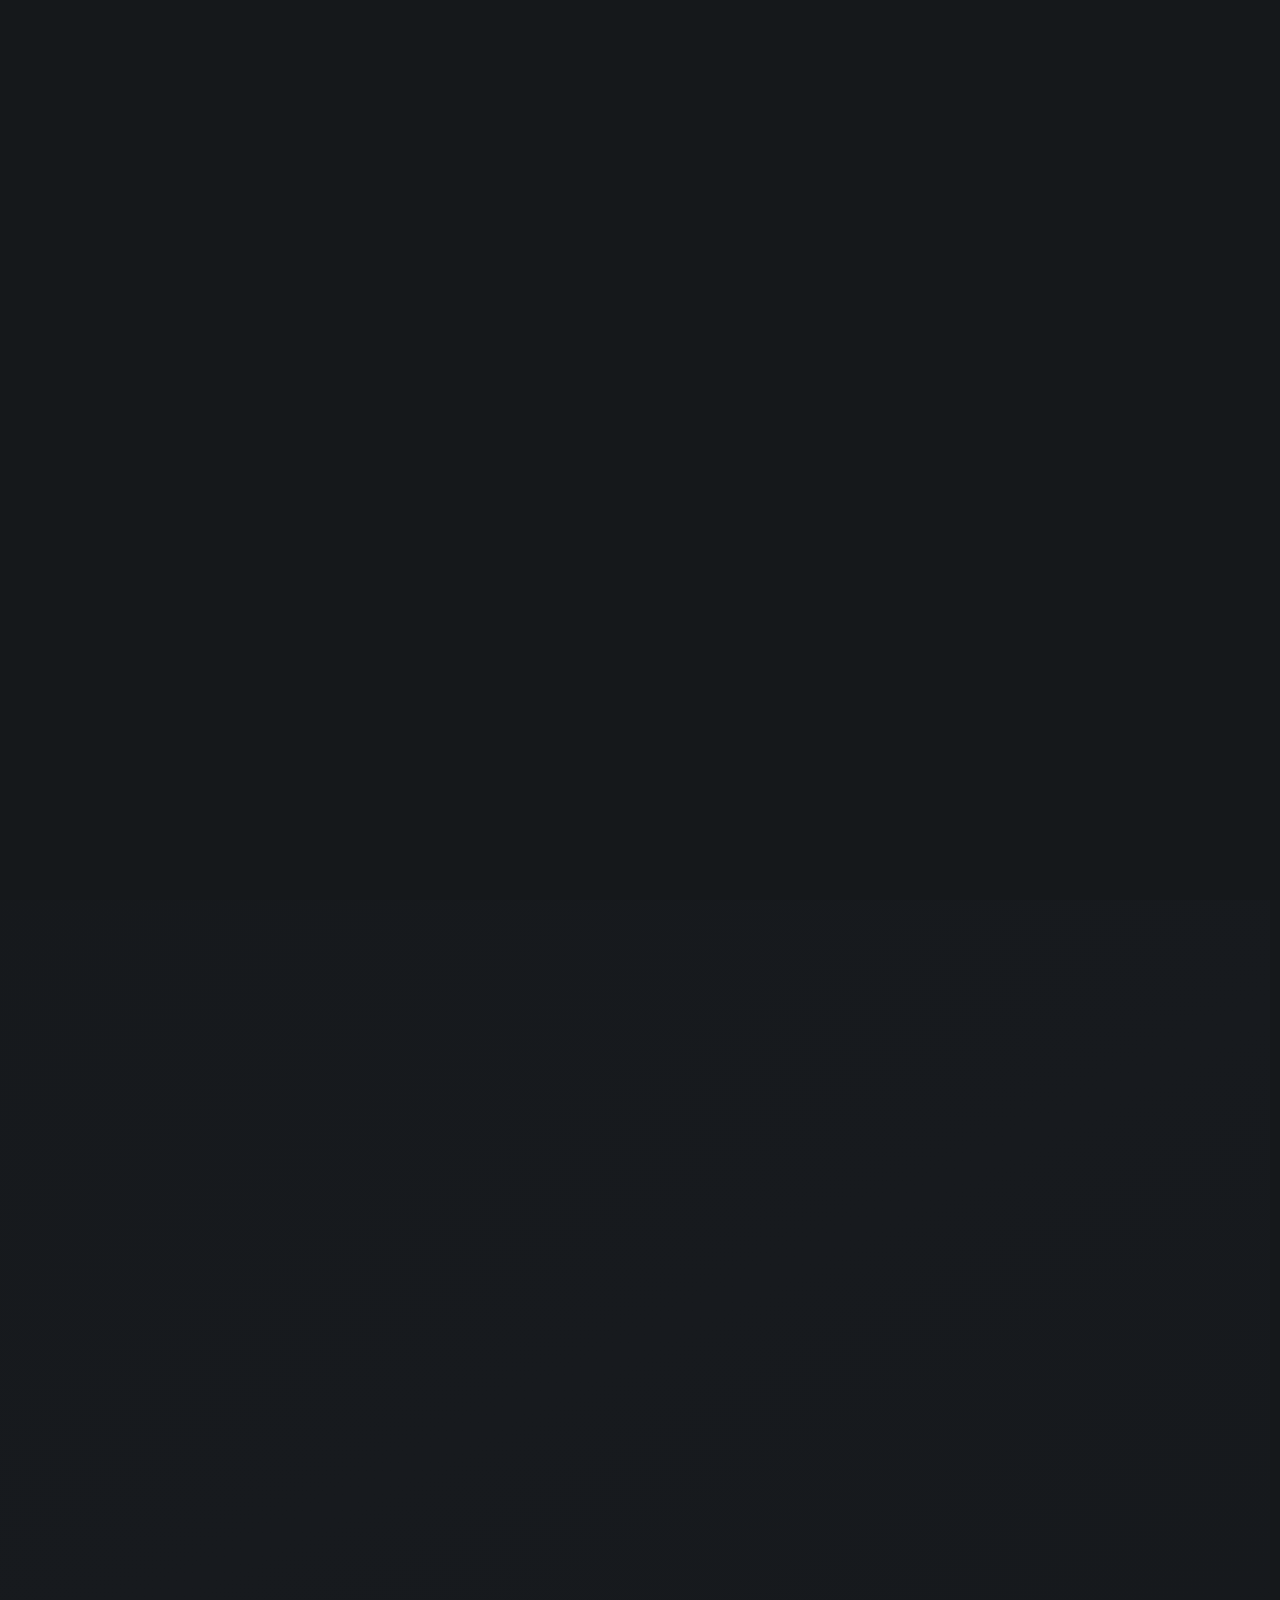
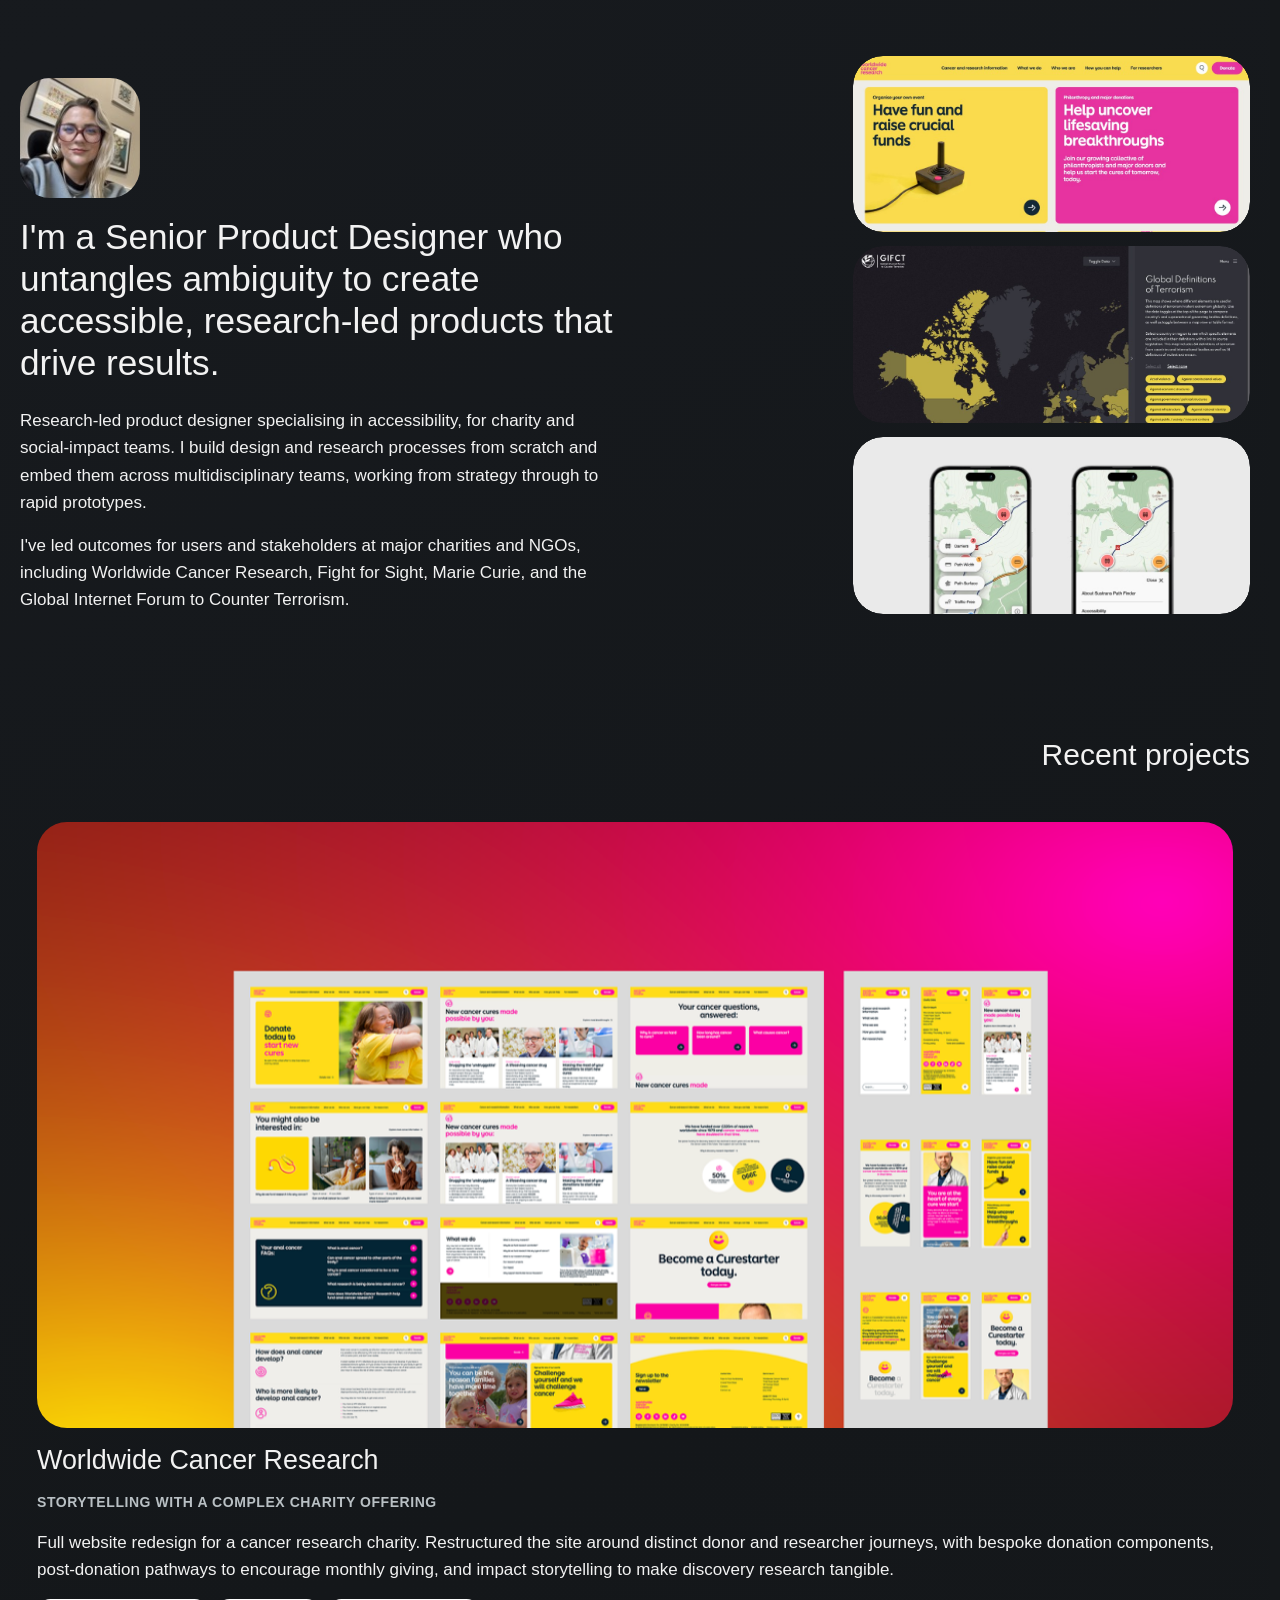
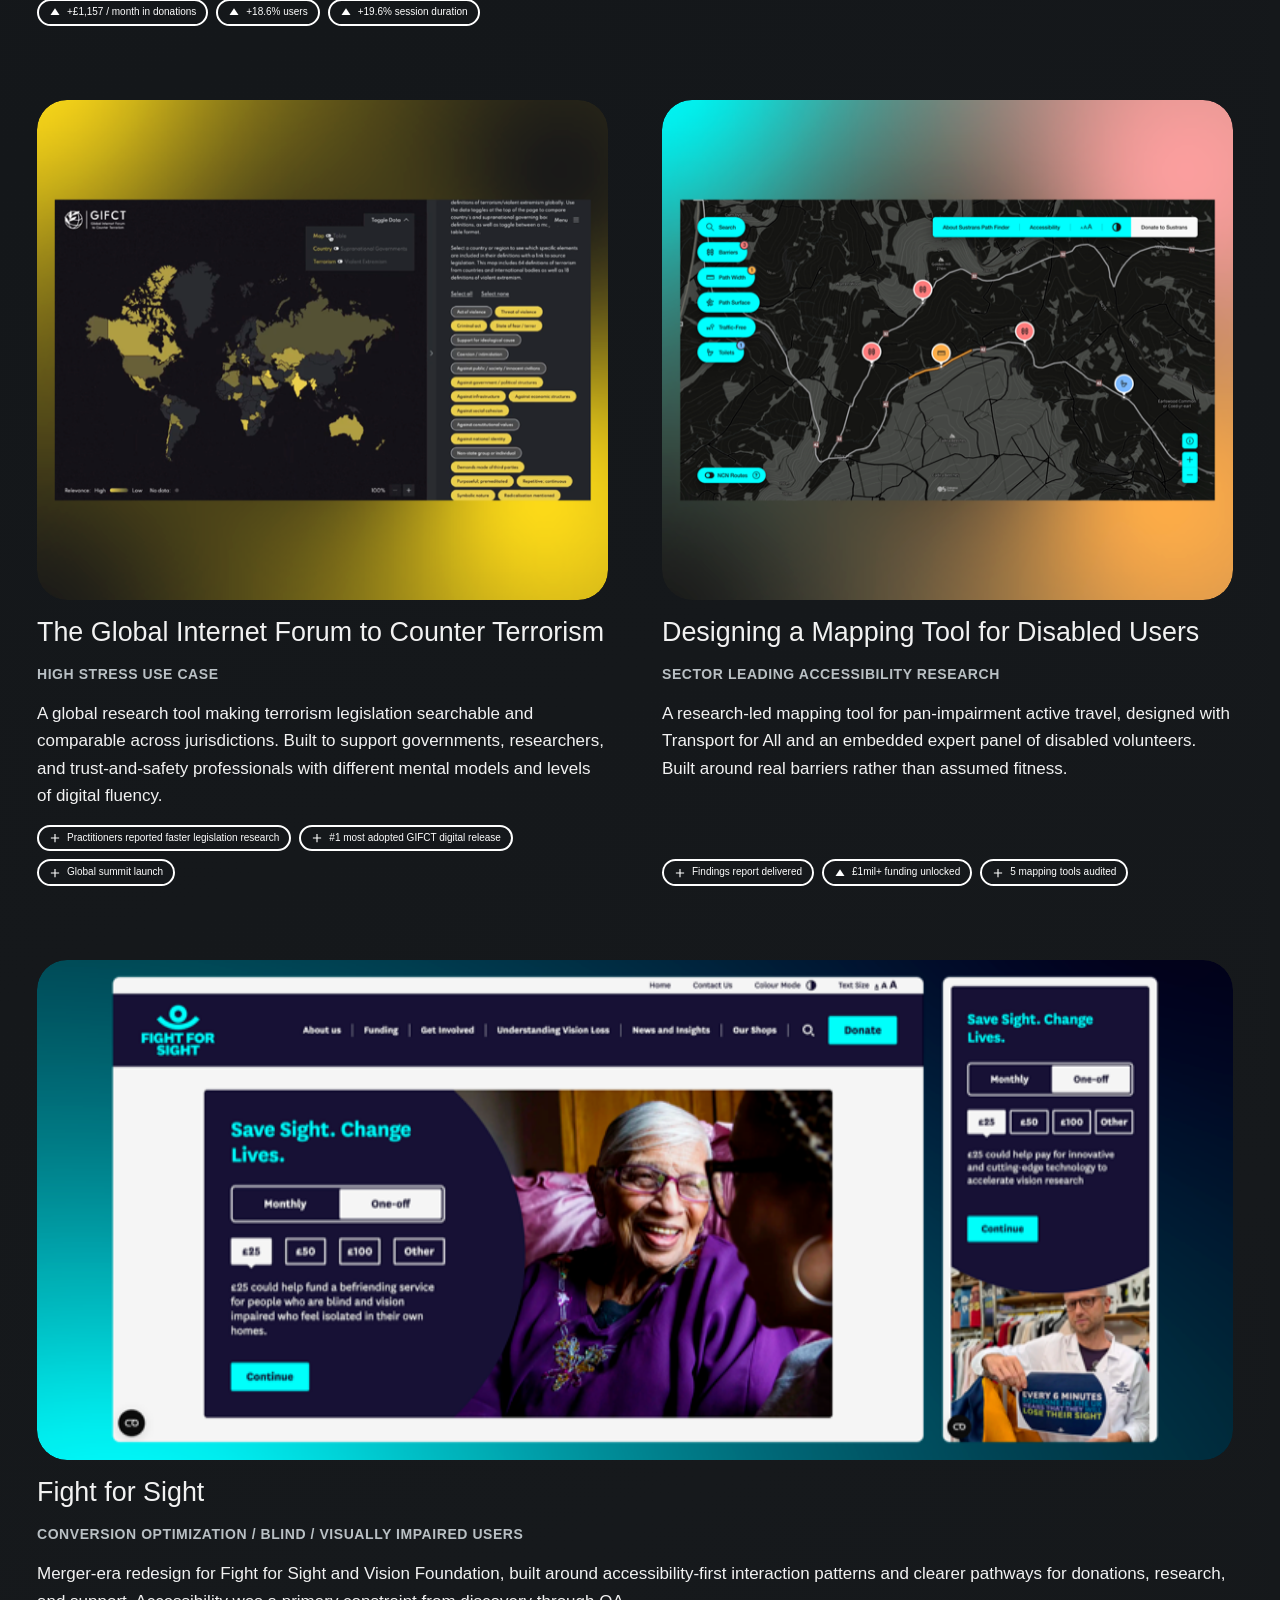
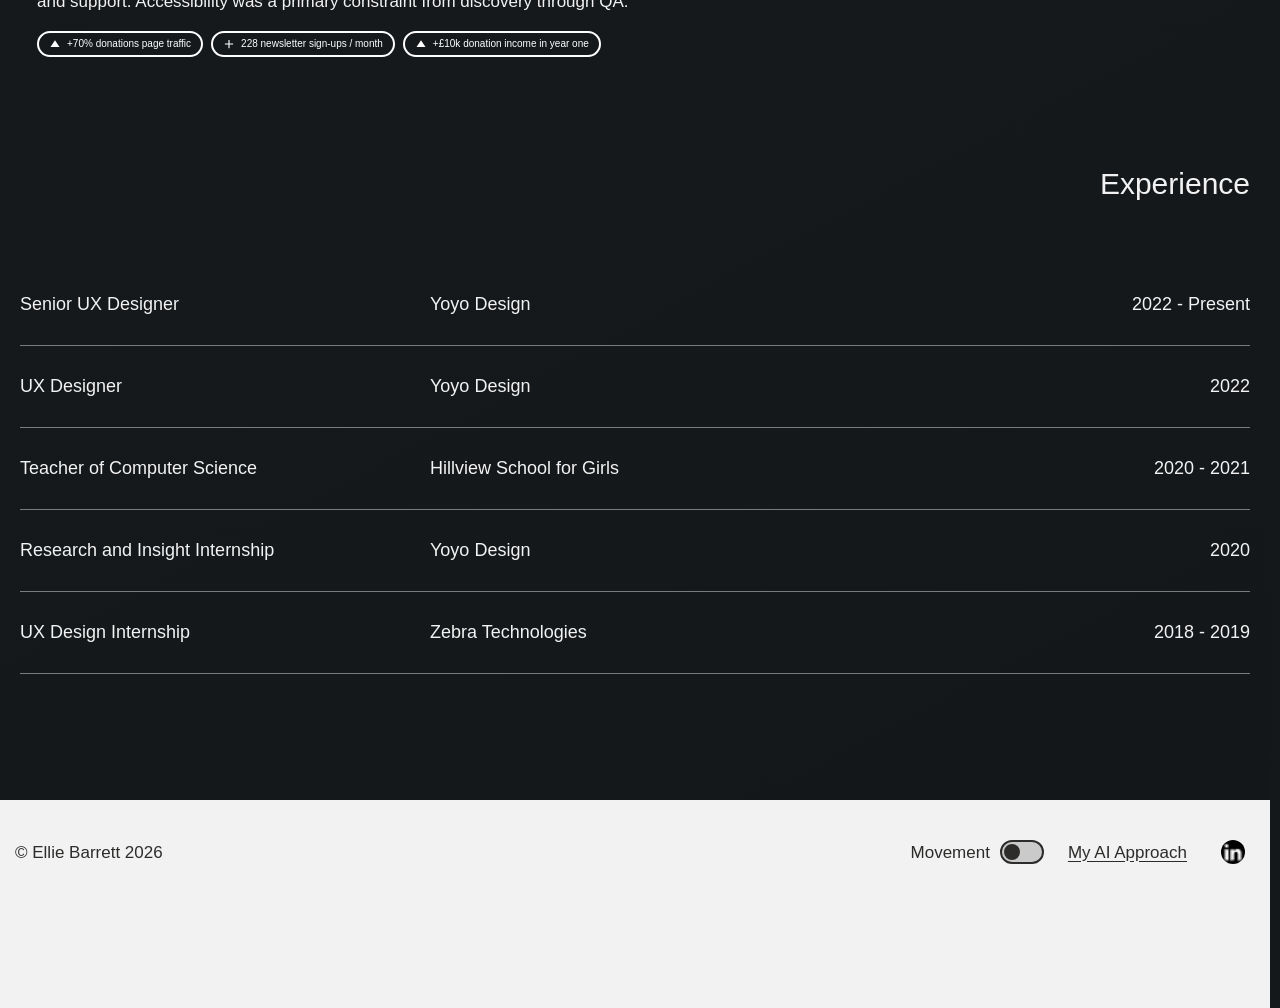
==== commit 227f84bb: "style(home): show gallery tags only on hover Co-authored-by: Cursor <cursoragent@cursor.com>" ====
--- a/index.html
+++ b/index.html
@@ -18,7 +18,7 @@
       href="https://fonts.googleapis.com/css2?family=Kaisei+Decol&display=swap"
       rel="stylesheet"
     />
-    <link rel="stylesheet" href="css/styles.css?v=77" />
+    <link rel="stylesheet" href="css/styles.css?v=78" />
     <link rel="stylesheet" href="css/theme-mono-dark.css?v=5" />
     <script>
       (function () {
--- a/css/styles.css
+++ b/css/styles.css
@@ -1061,6 +1061,8 @@
   flex-wrap: wrap;
   gap: 8px;
   pointer-events: none;
+  opacity: 0;
+  transition: opacity 350ms cubic-bezier(0.33, 0, 0.2, 1);
 }
 
 .hero-gallery__tag {
@@ -1078,6 +1080,11 @@
 }
 
 @media (hover: hover) and (pointer: fine) {
+  .hero-gallery__slide:hover .hero-gallery__tags,
+  .hero-gallery__slide:focus-visible .hero-gallery__tags {
+    opacity: 1;
+  }
+
   .hero-gallery__stage:hover .hero-gallery__slide:not(:hover),
   .hero-gallery__stage:has(.hero-gallery__slide:focus-visible)
     .hero-gallery__slide:not(:focus-visible) {
@@ -1117,14 +1124,16 @@
 @media (prefers-reduced-motion: reduce) {
   .hero-gallery__slide,
   .hero-gallery__media,
-  .hero-gallery__tone {
+  .hero-gallery__tone,
+  .hero-gallery__tags {
     transition: none;
   }
 }
 
 html[data-movement-paused="true"] .hero-gallery__slide,
 html[data-movement-paused="true"] .hero-gallery__media,
-html[data-movement-paused="true"] .hero-gallery__tone {
+html[data-movement-paused="true"] .hero-gallery__tone,
+html[data-movement-paused="true"] .hero-gallery__tags {
   transition: none;
 }
 
@@ -2773,6 +2782,10 @@
 
   .hero-gallery__tone {
     display: none;
+  }
+
+  .hero-gallery__tags {
+    opacity: 1;
   }
 
   .hero-home__text-panel {
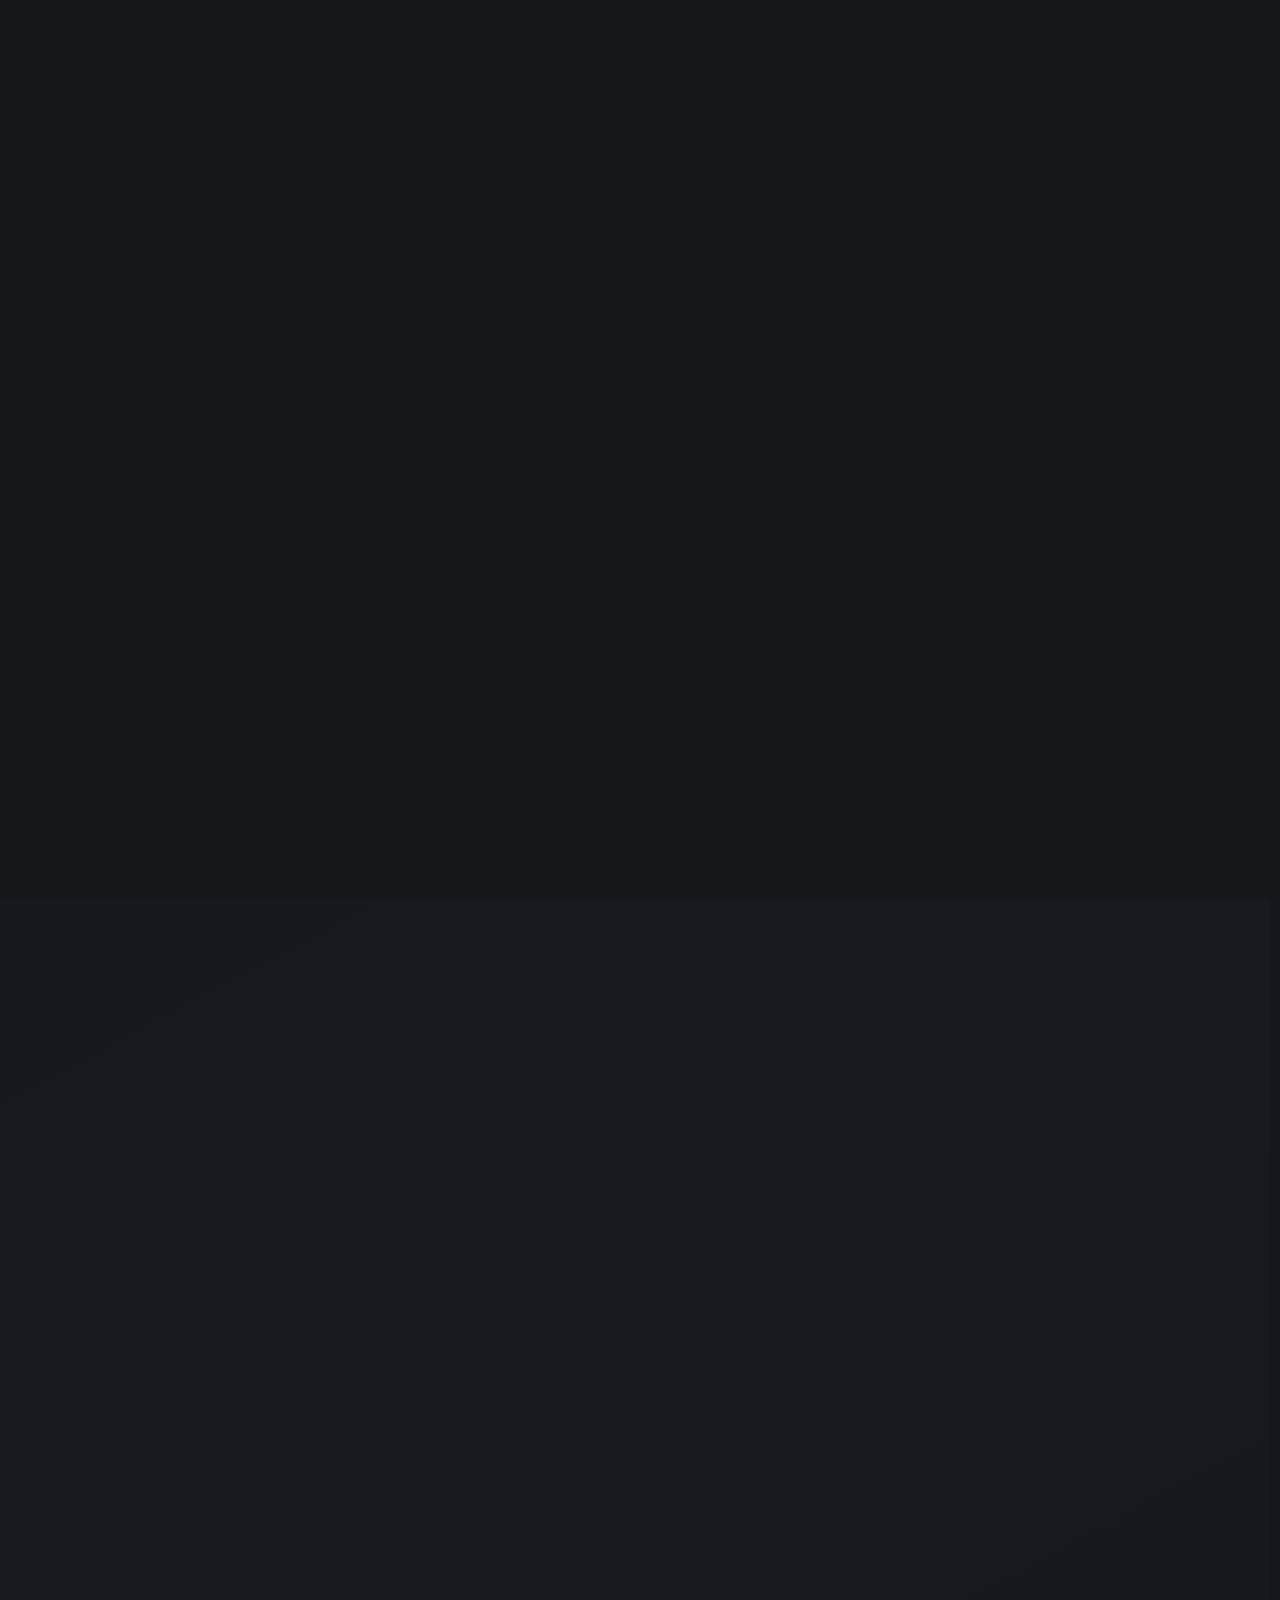
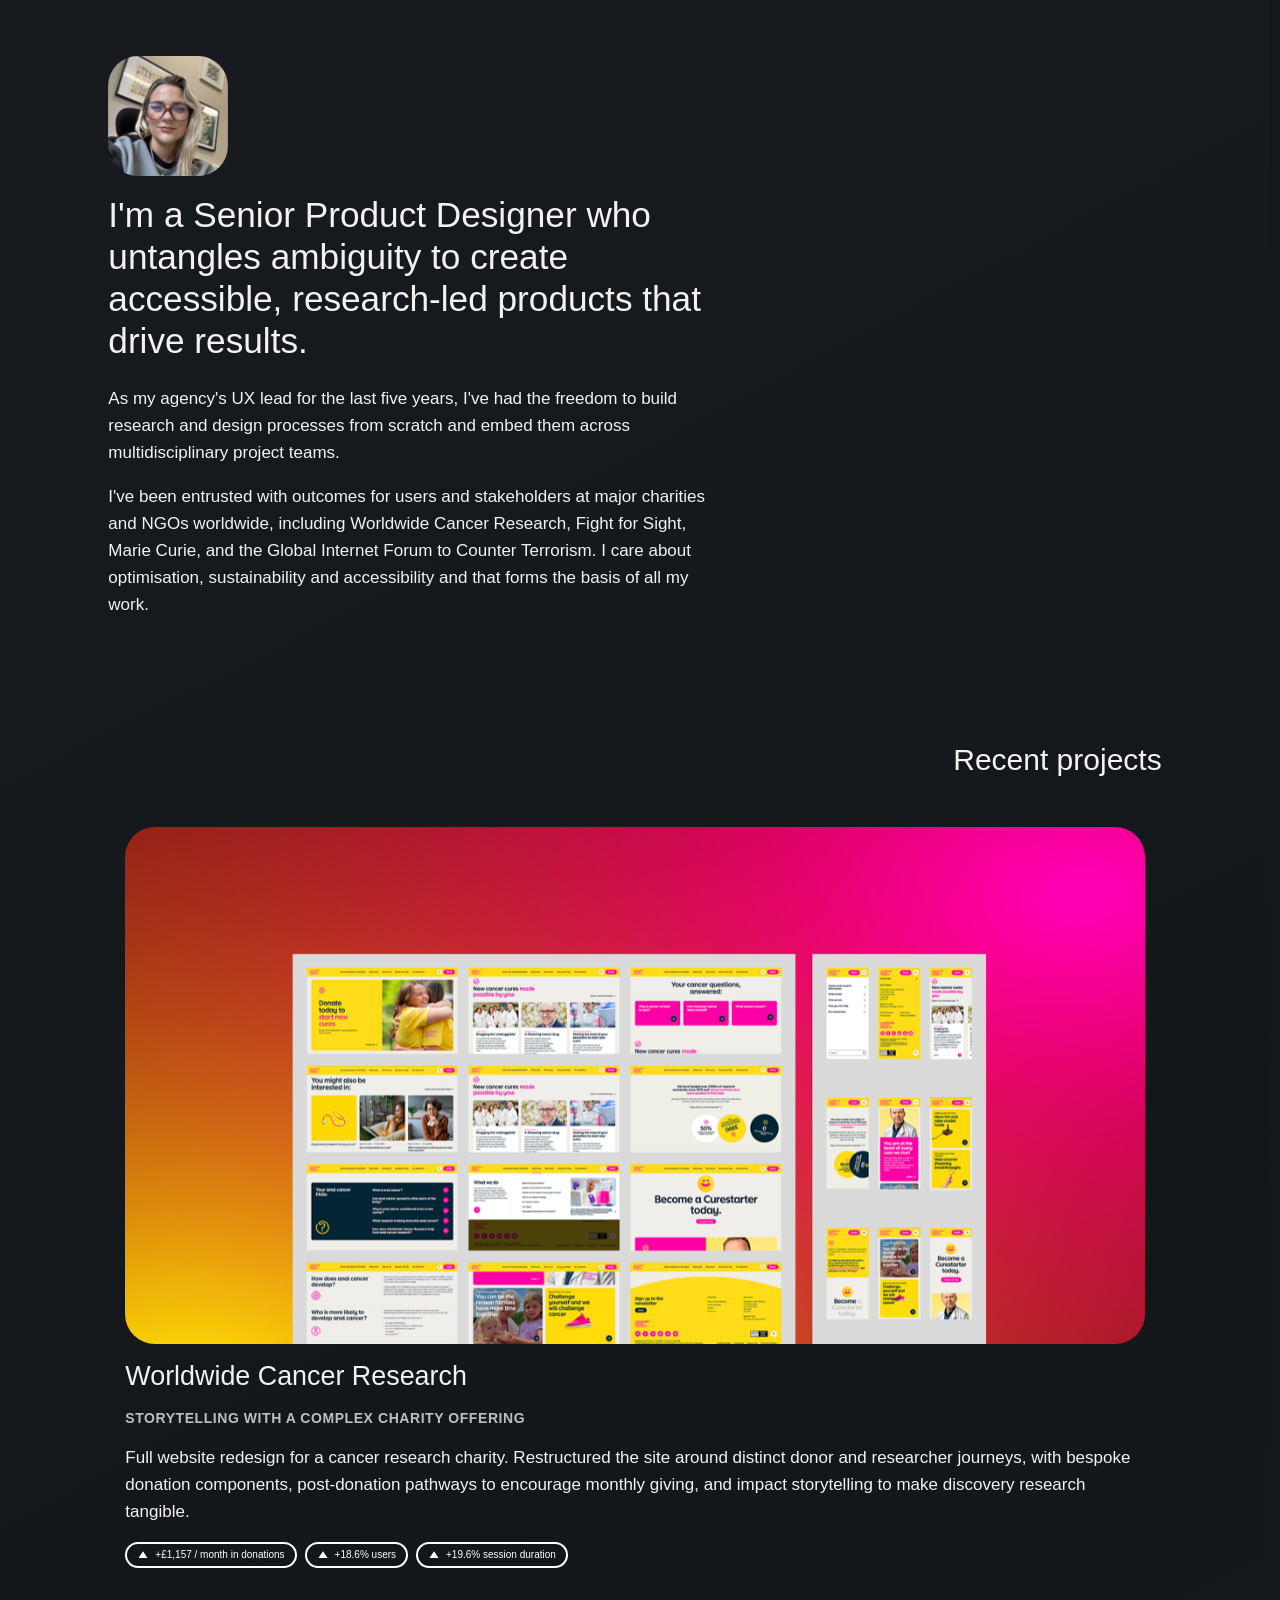
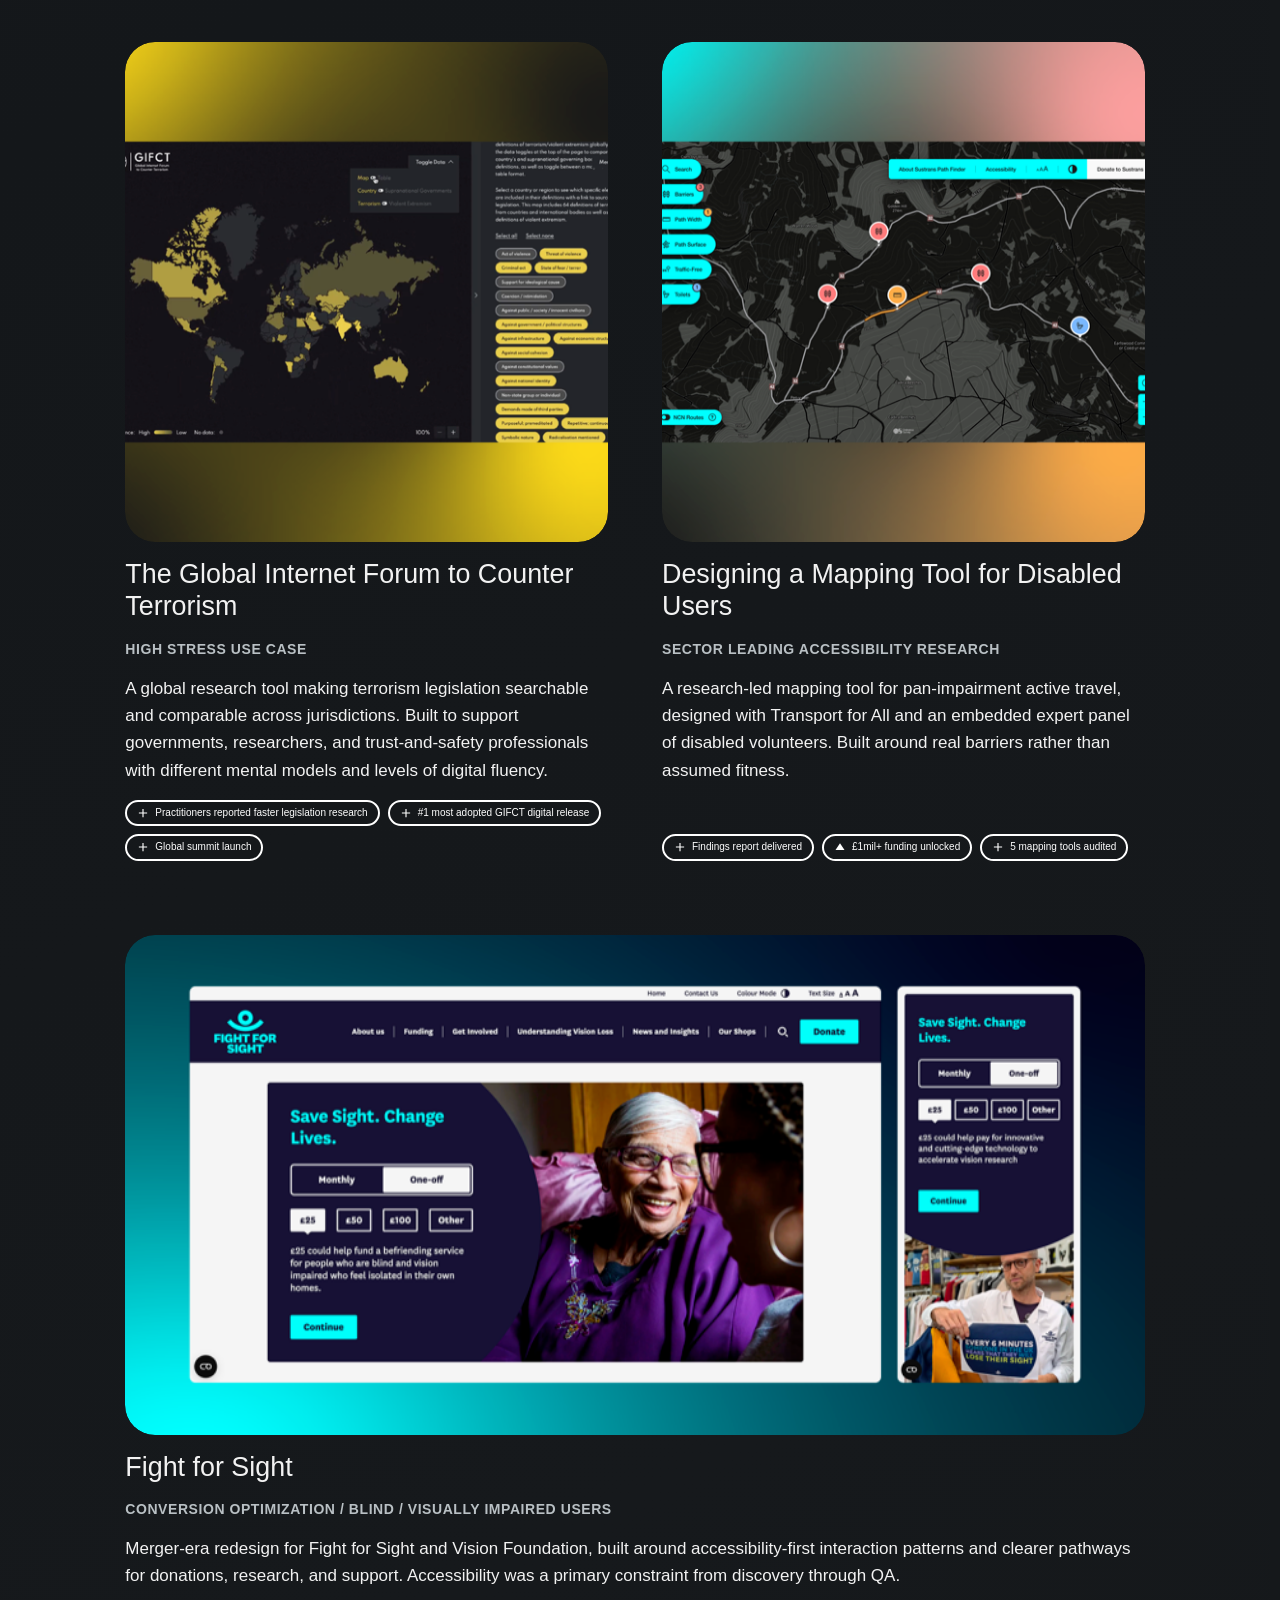
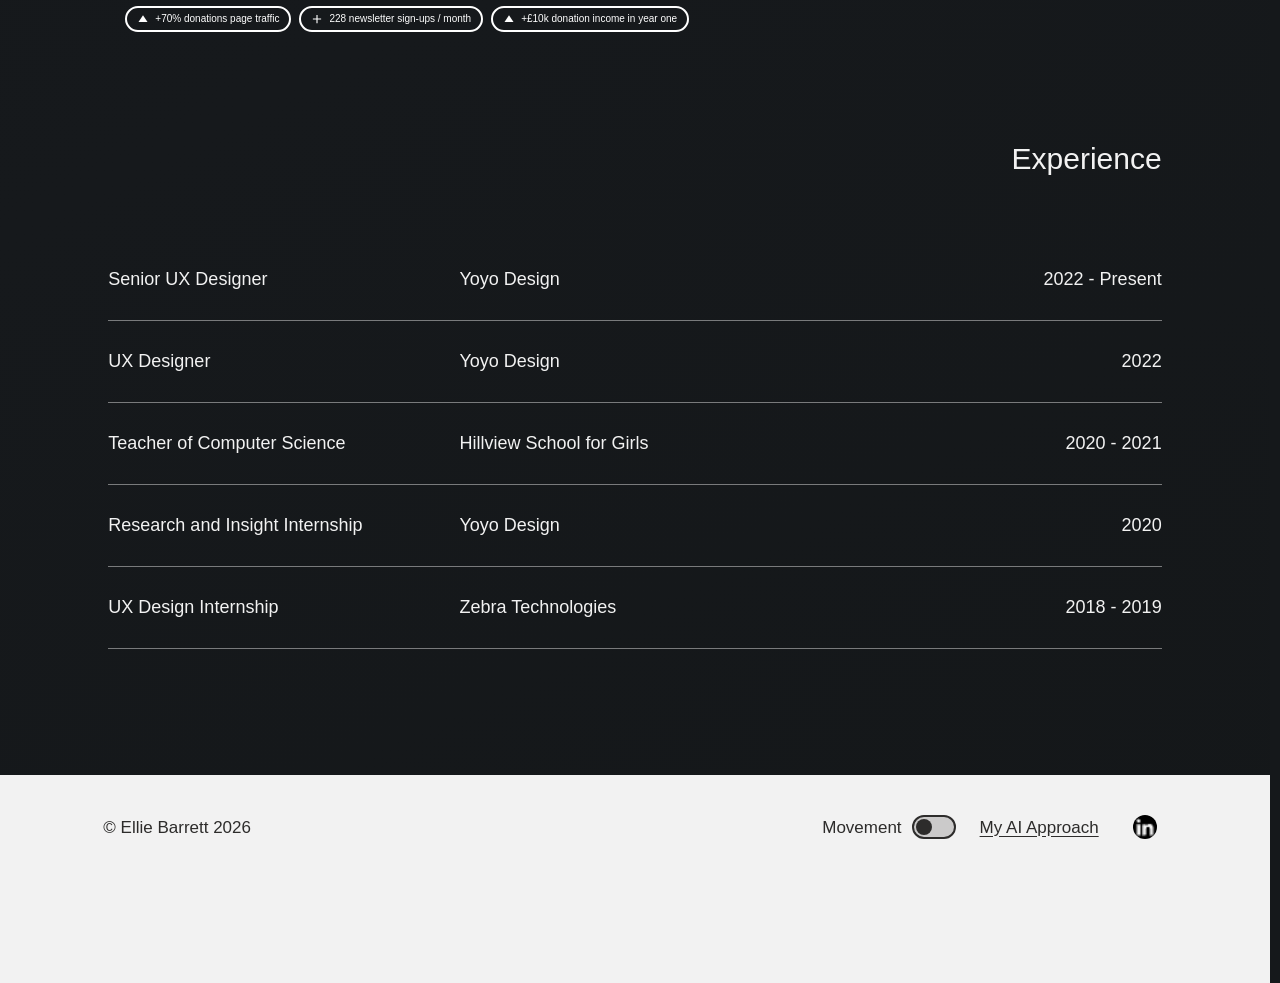
==== commit 47a74870: "Move layout to a 12-column grid with one-column side margins. Content now sits in page columns 2-11 " ====
--- a/index.html
+++ b/index.html
@@ -18,19 +18,13 @@
       href="https://fonts.googleapis.com/css2?family=Kaisei+Decol&display=swap"
       rel="stylesheet"
     />
-    <link rel="stylesheet" href="css/styles.css?v=78" />
+    <link rel="stylesheet" href="css/styles.css?v=61" />
     <link rel="stylesheet" href="css/theme-mono-dark.css?v=5" />
     <script>
       (function () {
         try {
           if (localStorage.getItem("pfmay-movement-paused") === "true") {
             document.documentElement.dataset.movementPaused = "true";
-          }
-        } catch (error) {}
-        // Homepage only: don't restore mid-intro scroll before scroll-intro.js runs.
-        try {
-          if ("scrollRestoration" in history) {
-            history.scrollRestoration = "manual";
           }
         } catch (error) {}
       })();
@@ -126,114 +120,35 @@
 
       <main id="main-content" class="page__pad main-stack">
         <section class="hero-home" aria-label="Introduction">
-          <div class="hero-home__layout" data-mobile-nav-sentinel>
-            <div class="hero-home__main">
-              <div class="hero-home__stack">
-                <div class="hero-home__text-panel">
-                  <img
-                    class="hero-home__avatar"
-                    src="assets/ellie-barrett-headshot.png"
-                    width="156"
-                    height="156"
-                    alt="Ellie Barrett"
-                    loading="eager"
-                    fetchpriority="high"
-                    decoding="async"
-                    srcset="assets/ellie-barrett-headshot-156w.png 156w, assets/ellie-barrett-headshot-312w.png 312w, assets/ellie-barrett-headshot.png 767w"
-                    sizes="(max-width: 768px) 96px, 120px"
-                  />
-                  <div class="hero-home__content">
-                    <h1 class="h1 hero-home__intro">
-                      I'm a Senior Product Designer who untangles ambiguity to create accessible, research-led products that drive results.
-                    </h1>
-                  </div>
-                </div>
-                <div id="bio" class="bio hero-home__bio" aria-labelledby="bio-heading">
-                  <h2 id="bio-heading" class="visually-hidden">Bio</h2>
-                  <div class="bio__content">
-                    <p class="text-body bio__lead">
-                      Research-led product designer specialising in accessibility, for charity and social-impact teams. I build design and research processes from scratch and embed them across multidisciplinary teams, working from strategy through to rapid prototypes.
-                    </p>
-                    <p class="text-body bio__text">
-                      I've led outcomes for users and stakeholders at major charities and NGOs, including Worldwide Cancer Research, Fight for Sight, Marie Curie, and the Global Internet Forum to Counter Terrorism.
-                    </p>
-                  </div>
-                </div>
-              </div>
-            </div>
-
-            <div
-              class="hero-gallery"
-              id="hero-gallery"
-              aria-label="Featured case studies"
-            >
-              <div class="hero-gallery__stage" id="hero-gallery-stage">
-                <a
-                  class="hero-gallery__slide"
-                  href="case-study-wcr.html"
-                  aria-label="Worldwide Cancer Research case study"
-                >
-                  <div class="hero-gallery__media">
-                    <img
-                      class="hero-gallery__media-img"
-                      src="assets/WCR/wcr-gallery-hero.jpg?v=2"
-                      width="1024"
-                      height="588"
-                      alt=""
-                      decoding="async"
-                      loading="eager"
-                    />
-                  </div>
-                  <span class="hero-gallery__tone" aria-hidden="true"></span>
-                  <div class="hero-gallery__tags">
-                    <span class="hero-gallery__tag">UX</span>
-                    <span class="hero-gallery__tag">CRO</span>
-                  </div>
-                </a>
-                <a
-                  class="hero-gallery__slide"
-                  href="case-study-gifct.html"
-                  aria-label="GIFCT case study"
-                >
-                  <div class="hero-gallery__media">
-                    <img
-                      class="hero-gallery__media-img"
-                      src="assets/GIFCT/gifct-gallery-hero.jpg"
-                      width="1024"
-                      height="580"
-                      alt=""
-                      decoding="async"
-                      loading="lazy"
-                    />
-                  </div>
-                  <span class="hero-gallery__tone" aria-hidden="true"></span>
-                  <div class="hero-gallery__tags">
-                    <span class="hero-gallery__tag">UX</span>
-                    <span class="hero-gallery__tag">High Stress</span>
-                  </div>
-                </a>
-                <a
-                  class="hero-gallery__slide"
-                  href="case-study-wwct.html"
-                  aria-label="Walk Wheel Cycle Trust case study"
-                >
-                  <div class="hero-gallery__media">
-                    <img
-                      class="hero-gallery__media-img"
-                      src="assets/WWCT/wwct-gallery-hero.jpg"
-                      width="800"
-                      height="540"
-                      alt=""
-                      decoding="async"
-                      loading="lazy"
-                    />
-                  </div>
-                  <span class="hero-gallery__tone" aria-hidden="true"></span>
-                  <div class="hero-gallery__tags">
-                    <span class="hero-gallery__tag">UX</span>
-                    <span class="hero-gallery__tag">Accessibility</span>
-                  </div>
-                </a>
+          <div class="hero-home__stack" data-mobile-nav-sentinel>
+            <div class="hero-home__text-panel">
+              <img
+                class="hero-home__avatar"
+                src="assets/ellie-barrett-headshot.png"
+                width="156"
+                height="156"
+                alt="Ellie Barrett"
+                loading="eager"
+                fetchpriority="high"
+                decoding="async"
+                srcset="assets/ellie-barrett-headshot-156w.png 156w, assets/ellie-barrett-headshot-312w.png 312w, assets/ellie-barrett-headshot.png 767w"
+                sizes="(max-width: 768px) 96px, 120px"
+              />
+              <div class="hero-home__content">
+                <h1 class="h1 hero-home__intro">
+                  I'm a Senior Product Designer who untangles ambiguity to create accessible, research-led products that drive results.
+                </h1>
+              </div>
+            </div>
+            <div id="bio" class="bio hero-home__bio" aria-labelledby="bio-heading">
+              <h2 id="bio-heading" class="visually-hidden">Bio</h2>
+              <div class="bio__content">
+                <p class="text-body bio__lead">
+                  As my agency's UX lead for the last five years, I've had the freedom to build research and design processes from scratch and embed them across multidisciplinary project teams.
+                </p>
+                <p class="text-body bio__text">
+                  I've been entrusted with outcomes for users and stakeholders at major charities and NGOs worldwide, including Worldwide Cancer Research, Fight for Sight, Marie Curie, and the Global Internet Forum to Counter Terrorism. I care about optimisation, sustainability and accessibility and that forms the basis of all my work.
+                </p>
               </div>
             </div>
           </div>
@@ -497,13 +412,12 @@
         </div>
       </nav>
     </div>
-    <script src="js/scroll-intro.js?v=12" defer></script>
+    <script src="js/scroll-intro.js?v=10" defer></script>
     <script src="js/header-scroll.js" defer></script>
     <script src="js/nav-dropdown.js?v=3" defer></script>
     <script src="js/smooth-scroll.js?v=3" defer></script>
     <script src="js/home-nav.js?v=5" defer></script>
     <script src="js/mobile-nav-visibility.js" defer></script>
     <script src="js/movement-toggle.js?v=2" defer></script>
-    <script src="js/hero-gallery.js?v=6" defer></script>
   </body>
 </html>
--- a/css/styles.css
+++ b/css/styles.css
@@ -100,25 +100,16 @@
   --cs-nav-border: #cccccc;
   --radius-rect: 30px;
   --cs-nav-radius: var(--radius-rect);
-  /* Rail sits in the rightmost grid column; main clears it via --cs-main-max */
+  /* Rail sits in page columns 10-11; main clears it via --cs-main-max */
   --cs-nav-offset: 0px;
   --cs-rail-width: 168px;
   --cs-rail-gap: 20px;
   --cs-nav-top-gap: 40px;
   --cs-nav-sticky-top: calc(var(--float-nav-block) + var(--cs-nav-top-gap));
-  --cs-rail-right: calc(
-    max(0px, (100vw - var(--page-max)) / 2) + var(--page-pad-x)
-  );
-  /* Main spans 5 of 6 desktop columns; leaves col 6 + gutter for the rail */
-  --cs-main-max: min(
-    var(--content-wide),
-    calc(
-      (
-          100vw - 2 * (max(0px, (100vw - var(--page-max)) / 2) + var(--page-pad-x)) -
-            5 * var(--grid-gutter)
-        ) / 6 * 5 + 4 * var(--grid-gutter)
-    )
-  );
+  /* Rail's right edge lines up with the right edge of page column 11 */
+  --cs-rail-right: var(--page-edge);
+  /* Main spans page columns 2-9 (8 columns); columns 10-11 hold the rail */
+  --cs-main-max: calc(8 * var(--page-col) + 7 * var(--grid-gutter));
   --cs-rail-bottom: calc(24px + env(safe-area-inset-bottom, 0px));
   --cs-nav-pad: 16px;
   --cs-nav-link-pad-y: 8px;
@@ -142,32 +133,37 @@
   --content-prose: min(44.3125rem, 100%);
   --content-wide: 100%;
   --page-max: 1440px;
-  --grid-columns-desktop: 6;
-  --grid-columns-tablet: 4;
-  --grid-columns-mobile: 4;
+  /*
+   * 12-column page grid at every breakpoint.
+   * Columns 1 and 12 are the side margins, so content sits in columns 2-11
+   * (a 10-column content grid). The grid spans the full .page width,
+   * capped at --page-max, with gutters between columns and none at the edges.
+   */
+  --grid-columns-page: 12;
+  --grid-columns: 10; /* columns available to content (2-11) */
   --grid-gutter-desktop: 20px;
   --grid-gutter-tablet: 20px;
-  --grid-gutter-mobile: 20px;
-  --grid-columns: var(--grid-columns-desktop);
+  --grid-gutter-mobile: 16px;
   --grid-gutter: var(--grid-gutter-desktop);
-  /* Desktop: 20px sides on a 6-col grid. Tablet/mobile also 20px. */
-  --page-pad-x: 20px;
-  /* Span helper: N columns + (N-1) gutters within the padded content width */
-  --grid-span-2: calc(
-    (100% - (var(--grid-columns) - 1) * var(--grid-gutter)) / var(--grid-columns) * 2 +
-      1 * var(--grid-gutter)
+  /* Width of the page grid (the viewport, capped at --page-max) */
+  --page-width: min(100vw, var(--page-max));
+  /* One page column */
+  --page-col: calc(
+    (var(--page-width) - (var(--grid-columns-page) - 1) * var(--grid-gutter)) /
+      var(--grid-columns-page)
   );
-  --grid-span-3: calc(
-    (100% - (var(--grid-columns) - 1) * var(--grid-gutter)) / var(--grid-columns) * 3 +
-      2 * var(--grid-gutter)
+  /* Side margin = column 1 + the gutter after it */
+  --page-pad-x: calc(var(--page-col) + var(--grid-gutter));
+  /* Distance from the viewport edge to the content edge (adds centring above --page-max) */
+  --page-edge: calc(max(0px, (100vw - var(--page-max)) / 2) + var(--page-pad-x));
+  /* Span helpers: N columns + (N-1) gutters, relative to the content box (cols 2-11) */
+  --grid-span-6: calc(
+    (100% - (var(--grid-columns) - 1) * var(--grid-gutter)) / var(--grid-columns) * 6 +
+      5 * var(--grid-gutter)
   );
-  --grid-span-4: calc(
-    (100% - (var(--grid-columns) - 1) * var(--grid-gutter)) / var(--grid-columns) * 4 +
-      3 * var(--grid-gutter)
-  );
-  --grid-span-5: calc(
-    (100% - (var(--grid-columns) - 1) * var(--grid-gutter)) / var(--grid-columns) * 5 +
-      4 * var(--grid-gutter)
+  --grid-span-8: calc(
+    (100% - (var(--grid-columns) - 1) * var(--grid-gutter)) / var(--grid-columns) * 8 +
+      7 * var(--grid-gutter)
   );
   --section-gap-extra: 60px;
   --section-gap-lg: calc(40px + var(--section-gap-extra));
@@ -216,7 +212,7 @@
 }
 
 /* Framed content images (case study); project card thumbs sit inside card chrome */
-img:not(.btn__icon):not(.media-fill-img):not(.scroll-intro__frame):not(.scroll-intro__cue):not(.hero-home__avatar):not(.footer-social__icon):not(.hero-gallery__media-img) {
+img:not(.btn__icon):not(.media-fill-img):not(.scroll-intro__frame):not(.scroll-intro__cue):not(.hero-home__avatar):not(.footer-social__icon) {
   border-radius: var(--radius-rect);
   box-sizing: border-box;
 }
@@ -856,7 +852,7 @@
   display: flex;
   flex-direction: column;
   width: 100%;
-  max-width: 100%; /* was var(--grid-span-3) — gallery needs full width */
+  max-width: var(--grid-span-6);
   min-height: auto;
   /* Clear the floating glass header exactly, plus a small fluid gap —
      keeps intro text above the fold at 1440x900 */
@@ -866,21 +862,6 @@
   box-sizing: border-box;
 }
 
-.hero-home__layout {
-  display: grid;
-  grid-template-columns: repeat(6, minmax(0, 1fr));
-  gap: var(--grid-gutter);
-  align-items: stretch;
-  width: 100%;
-  margin-bottom: clamp(24px, 3.5vh, 40px);
-}
-
-.hero-home__main {
-  grid-column: 1 / span 3;
-  min-width: 0;
-  align-self: end;
-}
-
 .hero-home__stack {
   position: relative;
   z-index: 1;
@@ -890,7 +871,7 @@
   gap: clamp(20px, 2.5vh, 32px);
   width: 100%;
   margin-top: 0;
-  margin-bottom: 0; /* layout owns spacing below the split */
+  margin-bottom: clamp(24px, 3.5vh, 40px);
   box-sizing: border-box;
 }
 
@@ -971,179 +952,13 @@
   margin: 0;
 }
 
-/* --- Hero gallery (vertical stack beside bio) --- */
-
-.hero-gallery {
-  /* Col 4 left empty between bio (1–3) and gallery (5–6) */
-  grid-column: 5 / span 2;
-  min-width: 0;
-  width: 100%;
-  margin: 0;
-  align-self: stretch;
-  display: flex;
-  flex-direction: column;
-}
-
-.hero-gallery__stage {
-  display: flex;
-  flex-direction: column;
-  align-items: stretch;
-  gap: clamp(10px, 1.2vw, 14px);
-  width: 100%;
-  flex: 1 1 auto;
-  min-height: clamp(420px, 62vh, 720px);
-  outline: none;
-}
-
-.hero-gallery__slide {
-  position: relative;
-  display: block;
-  flex: 1 1 0;
-  width: 100%;
-  min-width: 0;
-  min-height: 0;
-  overflow: hidden;
-  border-radius: var(--radius-rect);
-  text-decoration: none;
-  color: inherit;
-  transition:
-    flex 550ms cubic-bezier(0.22, 1, 0.36, 1),
-    width 550ms cubic-bezier(0.22, 1, 0.36, 1);
-}
-
-.hero-gallery__media {
-  position: absolute;
-  inset: 0;
-  width: 100%;
-  height: 100%;
-  border-radius: inherit;
-  overflow: hidden;
-  transition: filter 450ms cubic-bezier(0.33, 0, 0.2, 1);
-}
-
-.hero-gallery__media-img {
-  display: block;
-  width: 100%;
-  height: 100%;
-  object-fit: cover;
-  object-position: center top;
-  border: 0;
-  border-radius: inherit;
-}
-
-.hero-gallery__media--grey {
-  background: #c8cdd1;
-}
-
-.hero-gallery__media--white {
-  background: #ffffff;
-}
-
-/* Desaturating overlay — on when a sibling is hovered/focused */
-.hero-gallery__tone {
-  position: absolute;
-  inset: 0;
-  z-index: 1;
-  border-radius: inherit;
-  background: rgba(0, 0, 0, 0.42);
-  opacity: 0;
-  pointer-events: none;
-  transition: opacity 450ms cubic-bezier(0.33, 0, 0.2, 1);
-}
-
-.hero-gallery__tags {
-  position: absolute;
-  left: 12px;
-  right: 12px;
-  bottom: 12px;
-  z-index: 2;
-  display: flex;
-  flex-wrap: wrap;
-  gap: 8px;
-  pointer-events: none;
-  opacity: 0;
-  transition: opacity 350ms cubic-bezier(0.33, 0, 0.2, 1);
-}
-
-.hero-gallery__tag {
-  display: inline-flex;
-  align-items: center;
-  padding: 6px 12px;
-  border: 1.5px solid #ffffff;
-  border-radius: 999px;
-  background: #000000;
-  color: #ffffff;
-  font-family: var(--font-sans);
-  font-size: var(--text-sm);
-  line-height: 1.2;
-  white-space: nowrap;
-}
-
-@media (hover: hover) and (pointer: fine) {
-  .hero-gallery__slide:hover .hero-gallery__tags,
-  .hero-gallery__slide:focus-visible .hero-gallery__tags {
-    opacity: 1;
-  }
-
-  .hero-gallery__stage:hover .hero-gallery__slide:not(:hover),
-  .hero-gallery__stage:has(.hero-gallery__slide:focus-visible)
-    .hero-gallery__slide:not(:focus-visible) {
-    flex: 0.45 1 0;
-    width: 78%;
-    align-self: center;
-  }
-
-  .hero-gallery__stage:hover .hero-gallery__slide:hover,
-  .hero-gallery__stage:has(.hero-gallery__slide:focus-visible)
-    .hero-gallery__slide:focus-visible {
-    flex: 2.1 1 0;
-    width: 100%;
-    align-self: stretch;
-  }
-
-  .hero-gallery__stage:hover .hero-gallery__slide:not(:hover) .hero-gallery__tone,
-  .hero-gallery__stage:has(.hero-gallery__slide:focus-visible)
-    .hero-gallery__slide:not(:focus-visible)
-    .hero-gallery__tone {
-    opacity: 1;
-  }
-
-  .hero-gallery__stage:hover .hero-gallery__slide:not(:hover) .hero-gallery__media,
-  .hero-gallery__stage:has(.hero-gallery__slide:focus-visible)
-    .hero-gallery__slide:not(:focus-visible)
-    .hero-gallery__media {
-    filter: grayscale(1);
-  }
-}
-
-.hero-gallery__slide:focus-visible {
-  outline: 2px solid #ffffff;
-  outline-offset: 3px;
-}
-
-@media (prefers-reduced-motion: reduce) {
-  .hero-gallery__slide,
-  .hero-gallery__media,
-  .hero-gallery__tone,
-  .hero-gallery__tags {
-    transition: none;
-  }
-}
-
-html[data-movement-paused="true"] .hero-gallery__slide,
-html[data-movement-paused="true"] .hero-gallery__media,
-html[data-movement-paused="true"] .hero-gallery__tone,
-html[data-movement-paused="true"] .hero-gallery__tags {
-  transition: none;
-}
-
 /* --- Homepage sub-navigation (desktop, bottom) --- */
 
 .home-subnav {
   display: none;
   position: fixed;
   bottom: calc(var(--home-subnav-bottom-gap) + env(safe-area-inset-bottom, 0px));
-  left: var(--page-pad-x);
+  left: var(--page-edge);
   transform: none;
   z-index: 50;
   box-sizing: border-box;
@@ -1650,7 +1465,7 @@
 /* --- Footer --- */
 
 .site-footer {
-  padding: 30px var(--page-pad-x) 30px;
+  padding: 30px var(--page-edge) 30px;
   background: #ffce00;
   color: #2d2c2b;
   /* Full-bleed yellow band (matches scroll-intro stage) */
@@ -2372,16 +2187,20 @@
 }
 
 @media (min-width: 1101px) {
+  :root {
+    --cs-rail-width: min(168px, calc(2 * var(--page-col) + var(--grid-gutter)));
+  }
+
   .cs-layout {
     display: grid;
-    grid-template-columns: repeat(6, minmax(0, 1fr));
+    grid-template-columns: repeat(var(--grid-columns), minmax(0, 1fr));
     column-gap: var(--grid-gutter);
     align-items: start;
     width: 100%;
   }
 
   .cs-layout__main {
-    grid-column: 1 / span 5;
+    grid-column: 1 / span 8;
     width: 100%;
     max-width: none;
     min-width: 0;
@@ -2420,7 +2239,7 @@
     display: flex;
     flex-direction: column;
     justify-content: space-between;
-    grid-column: 6;
+    grid-column: 9 / span 2;
     position: fixed;
     top: var(--cs-nav-sticky-top);
     bottom: var(--cs-rail-bottom);
@@ -2548,9 +2367,12 @@
 
 @media (max-width: 1100px) {
   :root {
-    --page-pad-x: 20px;
-    --grid-columns: var(--grid-columns-tablet);
     --grid-gutter: var(--grid-gutter-tablet);
+  }
+
+  /* Tablet: hero widens to 8 of the 10 content columns */
+  .hero-home {
+    max-width: var(--grid-span-8);
   }
 
   /* Desktop + mobile GIF rows: stay side-by-side through tablet; stack on phone */
@@ -2603,10 +2425,7 @@
 
 @media (max-width: 900px) {
   :root {
-    --page-pad-x: 20px;
     --section-gap-lg: calc(40px + var(--section-gap-extra));
-    --grid-columns: var(--grid-columns-tablet);
-    --grid-gutter: var(--grid-gutter-tablet);
   }
 
   .main-stack,
@@ -2653,7 +2472,6 @@
 
 @media (max-width: 768px) {
   :root {
-    --page-pad-x: 20px;
     --section-gap-extra: 24px;
     --section-gap-lg: calc(32px + var(--section-gap-extra));
     --section-gap-sm: calc(24px + var(--section-gap-extra));
@@ -2667,7 +2485,6 @@
     --text-sm: 0.9375rem;
     --text-body: 1rem;
     --leading-normal: 1.65;
-    --grid-columns: var(--grid-columns-mobile);
     --grid-gutter: var(--grid-gutter-mobile);
   }
 
@@ -2735,57 +2552,10 @@
     max-width: 100%;
   }
 
-  .hero-home__layout {
-    display: flex;
-    flex-direction: column;
-    gap: 24px;
-  }
-
-  .hero-home__main {
-    max-width: 100%;
-    grid-column: auto;
-    align-self: auto;
-  }
-
-  .hero-gallery {
-    grid-column: auto;
-    margin: 0;
-  }
-
   .hero-home__stack {
     order: 0;
-    margin-bottom: 0;
+    margin-bottom: 28px;
     gap: 20px;
-  }
-
-  .hero-gallery__stage {
-    flex-direction: row;
-    min-height: 0;
-    height: auto;
-    align-items: stretch;
-    overflow-x: auto;
-    overflow-y: hidden;
-    scroll-snap-type: x mandatory;
-    -webkit-overflow-scrolling: touch;
-  }
-
-  .hero-gallery__slide {
-    flex: 0 0 78%;
-    max-width: 280px;
-    width: auto;
-    height: auto;
-    aspect-ratio: 4 / 5;
-    min-height: 220px;
-    scroll-snap-align: start;
-    transition: none;
-  }
-
-  .hero-gallery__tone {
-    display: none;
-  }
-
-  .hero-gallery__tags {
-    opacity: 1;
   }
 
   .hero-home__text-panel {
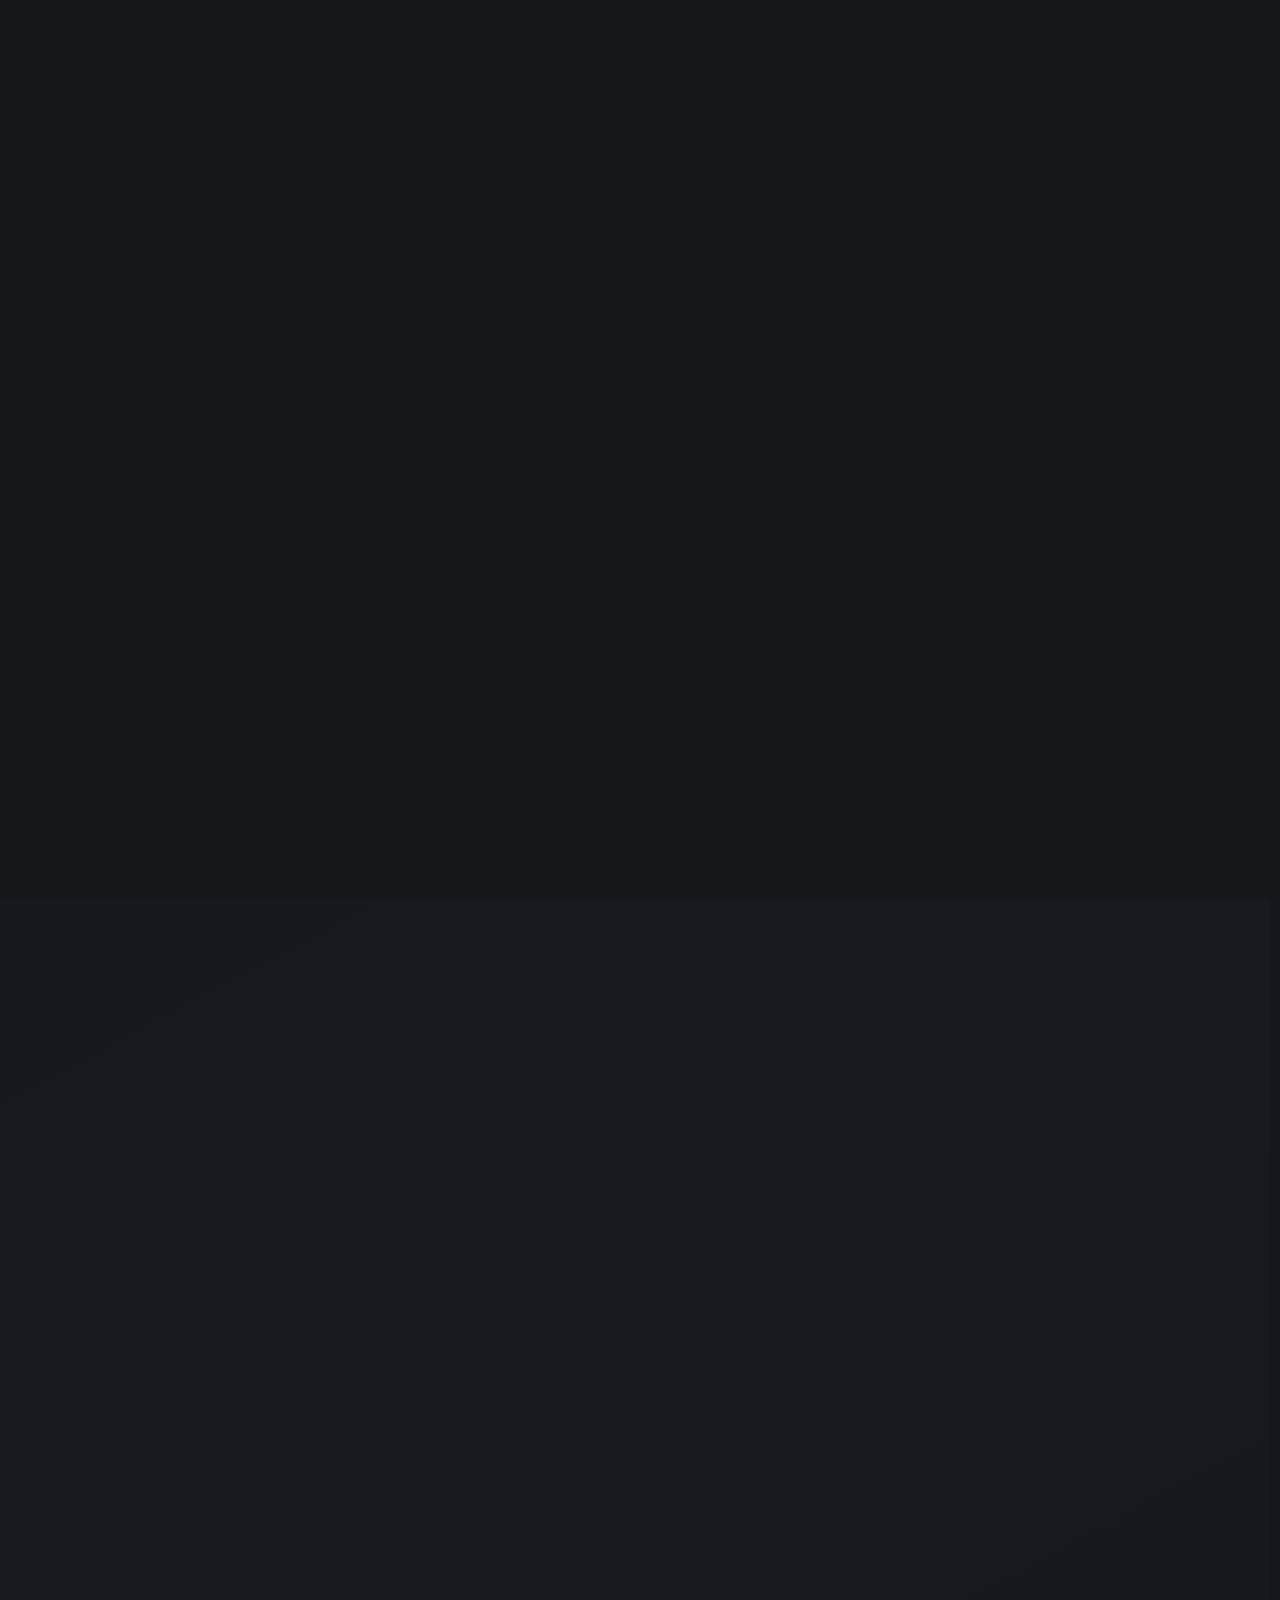
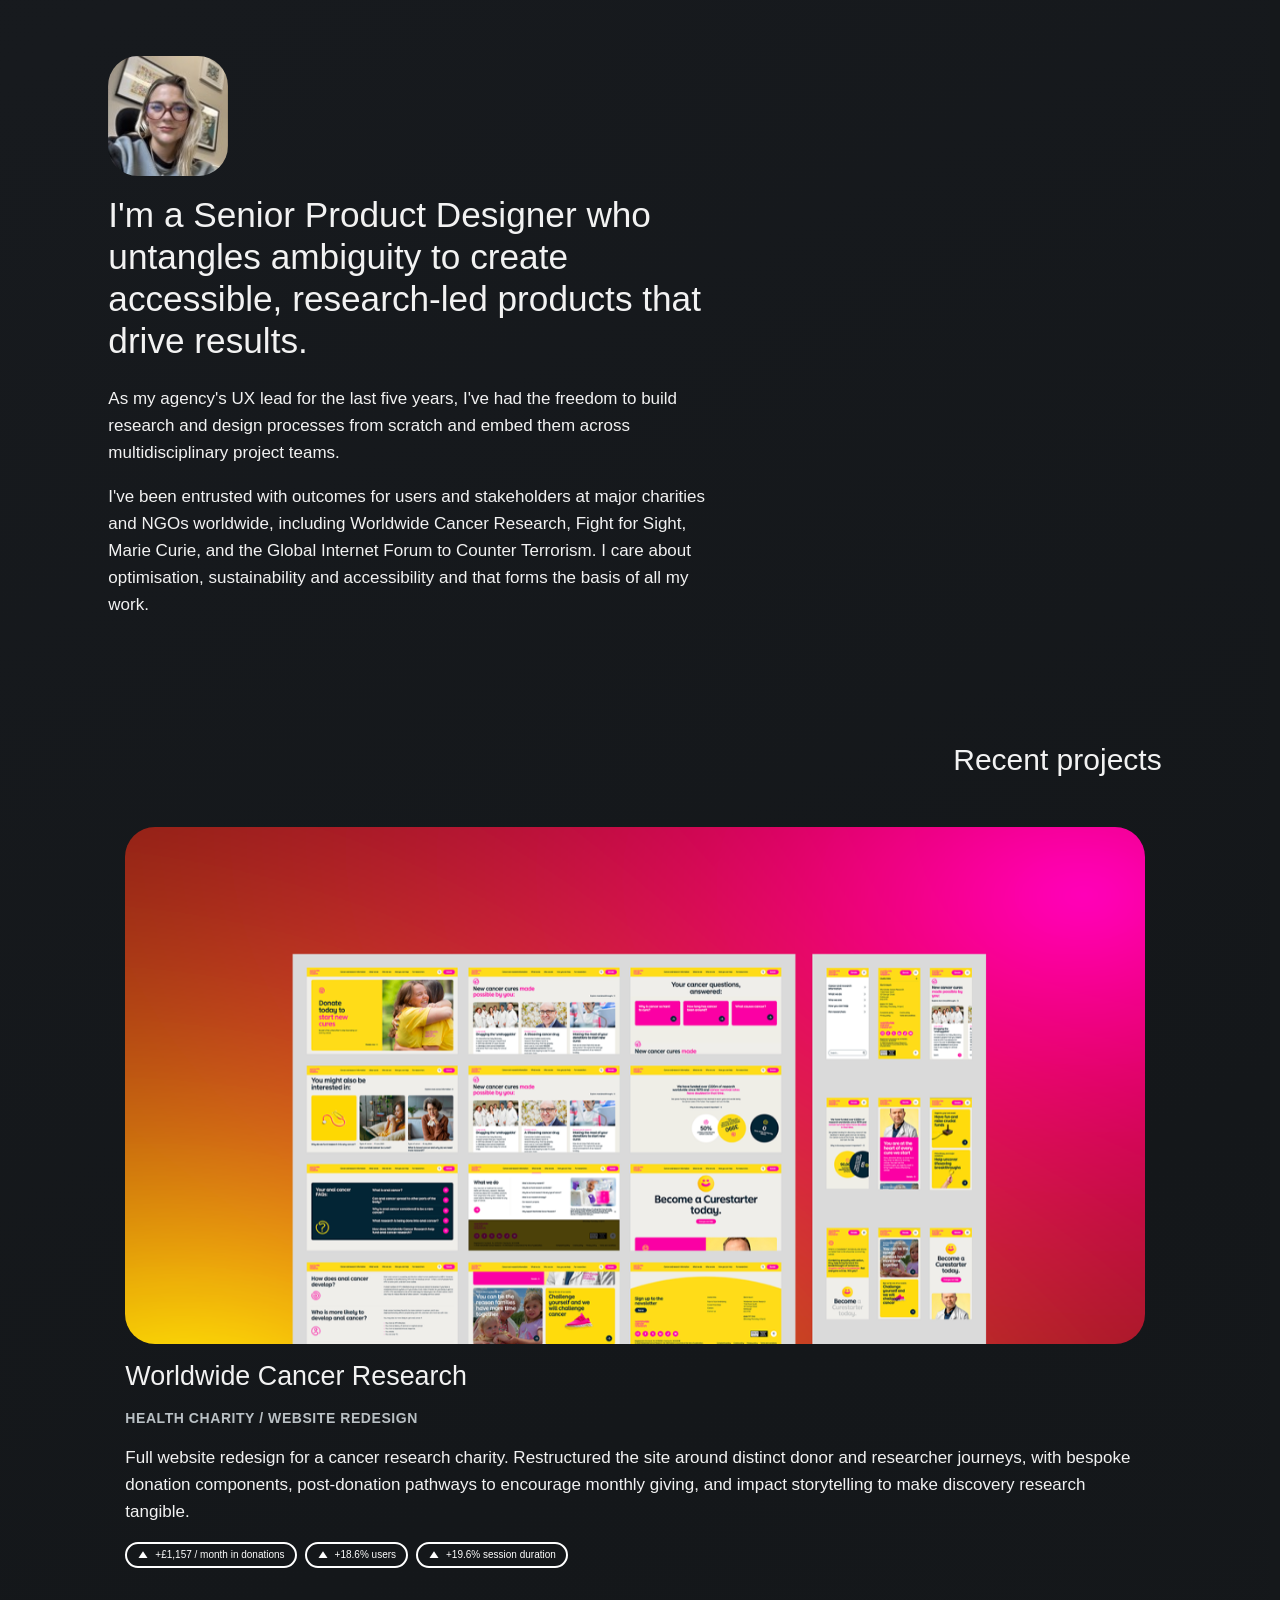
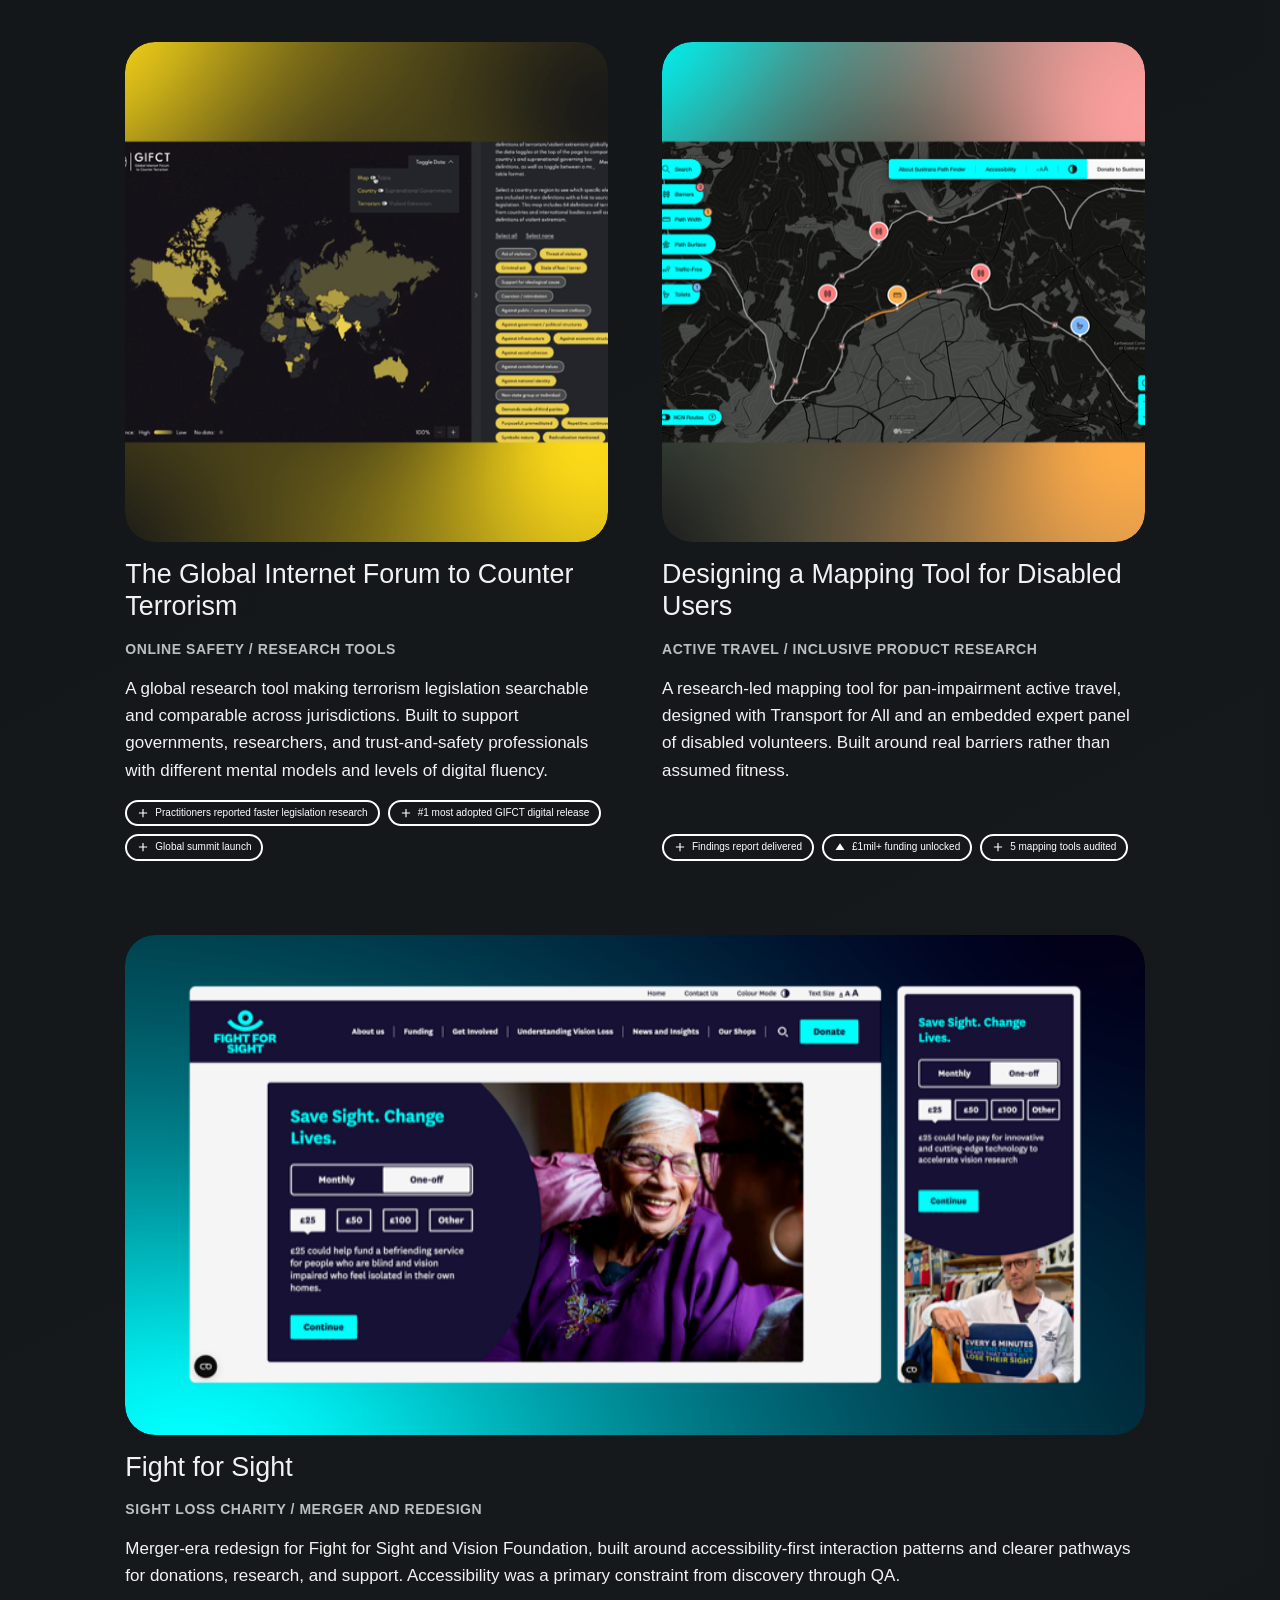
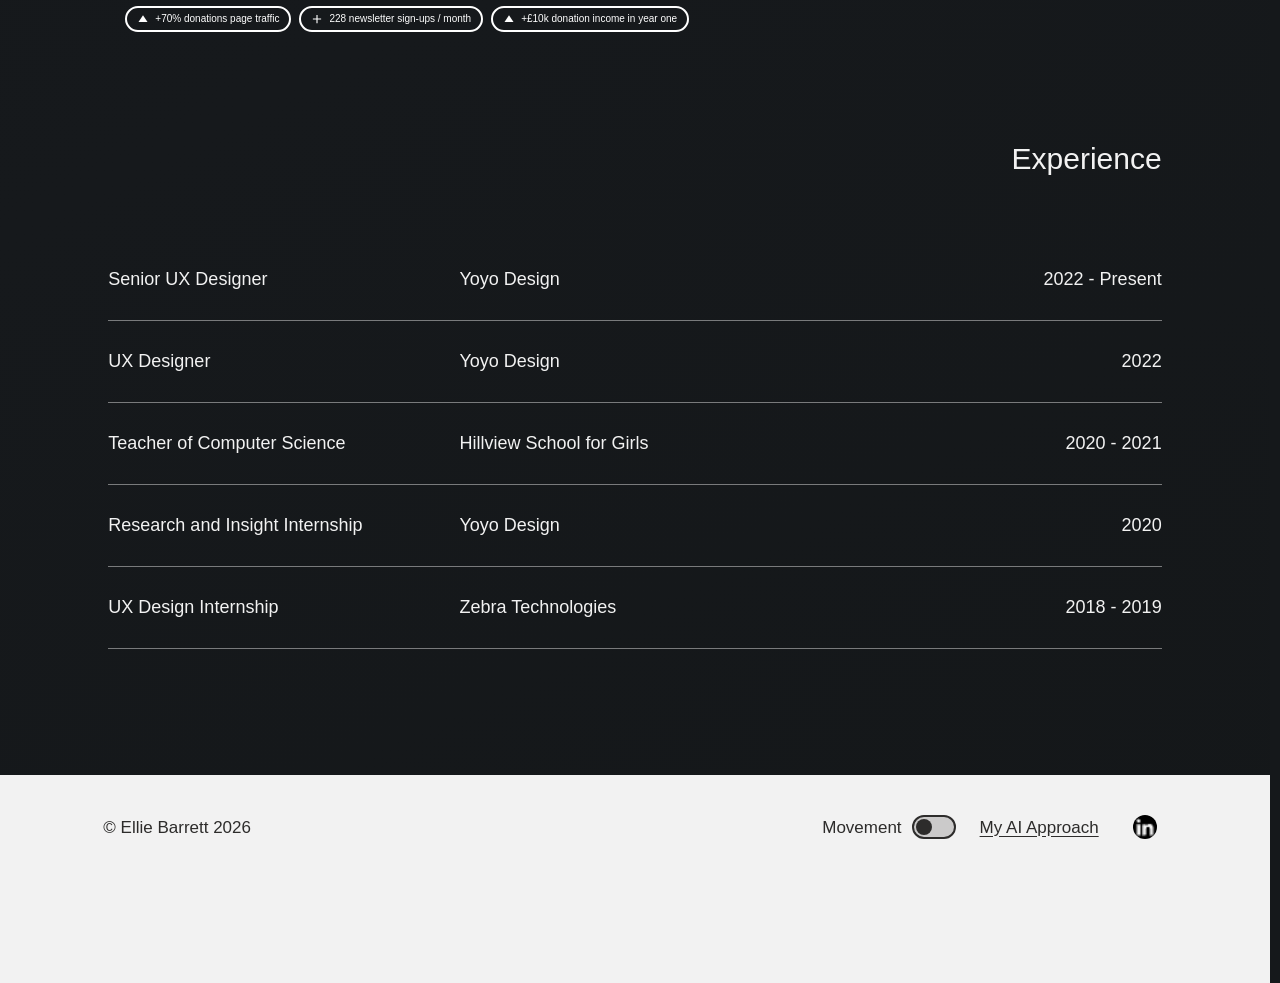
==== commit 01aa1612: "case study fixes case study fixes" ====
--- a/index.html
+++ b/index.html
@@ -6,7 +6,7 @@
     <title>Ellie Barrett, Product Designer</title>
     <meta
       name="description"
-      content="Senior Product Designer portfolio — research-led, accessible product design for charities, NGOs, and global digital platforms. UK based."
+      content="Senior Product Designer portfolio: research-led, accessible product design for charities, NGOs, and global digital platforms. UK based."
     />
     <link rel="icon" href="favicon.ico" sizes="any" />
     <link rel="icon" type="image/png" sizes="32x32" href="assets/favicon/favicon-32x32.png" />
@@ -180,7 +180,7 @@
                   />
                 </div>
                 <h3 class="project-card__title">Worldwide Cancer Research</h3>
-                <p class="project-card__category">Storytelling with a complex charity offering</p>
+                <p class="project-card__category">Health charity / Website redesign</p>
                 <p class="project-card__desc">
                   Full website redesign for a cancer research charity. Restructured the site around distinct
                   donor and researcher journeys, with bespoke donation components, post-donation pathways to
@@ -213,7 +213,7 @@
                     />
                   </div>
                   <h3 class="project-card__title">The Global Internet Forum to Counter Terrorism</h3>
-                  <p class="project-card__category">High stress use case</p>
+                  <p class="project-card__category">Online safety / Research tools</p>
                   <p class="project-card__desc">
                     A global research tool making terrorism legislation searchable and comparable across
                     jurisdictions. Built to support governments, researchers, and trust-and-safety
@@ -244,7 +244,7 @@
                     />
                   </div>
                   <h3 class="project-card__title">Designing a Mapping Tool for Disabled Users</h3>
-                  <p class="project-card__category">Sector leading accessibility research</p>
+                  <p class="project-card__category">Active travel / Inclusive product research</p>
                   <p class="project-card__desc">
                     A research-led mapping tool for pan-impairment active travel, designed with Transport for All
                     and an embedded expert panel of disabled volunteers. Built around real barriers rather than
@@ -274,7 +274,7 @@
                   />
                 </div>
                 <h3 class="project-card__title">Fight for Sight</h3>
-                <p class="project-card__category">Conversion optimization / Blind / visually impaired users</p>
+                <p class="project-card__category">Sight loss charity / Merger and redesign</p>
                 <p class="project-card__desc">
                   Merger-era redesign for Fight for Sight and Vision Foundation, built around
                   accessibility-first interaction patterns and clearer pathways for donations, research, and
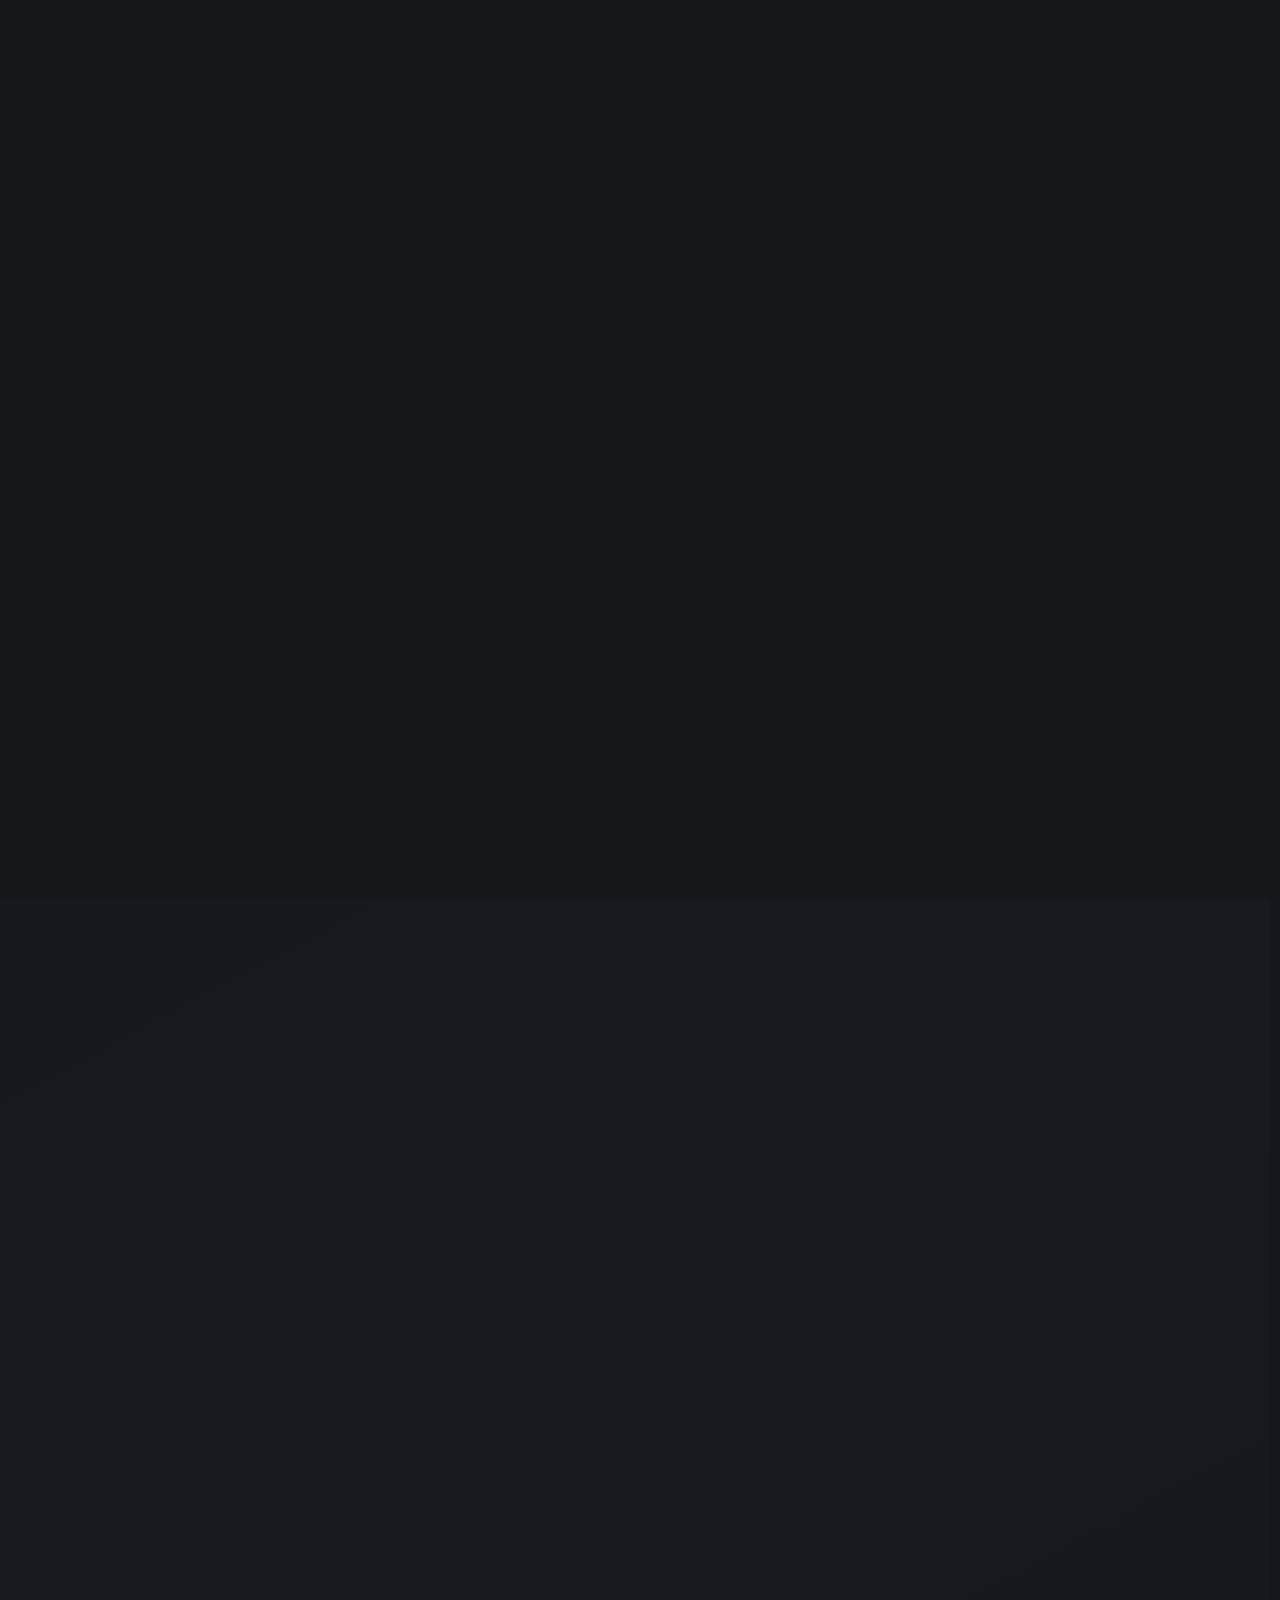
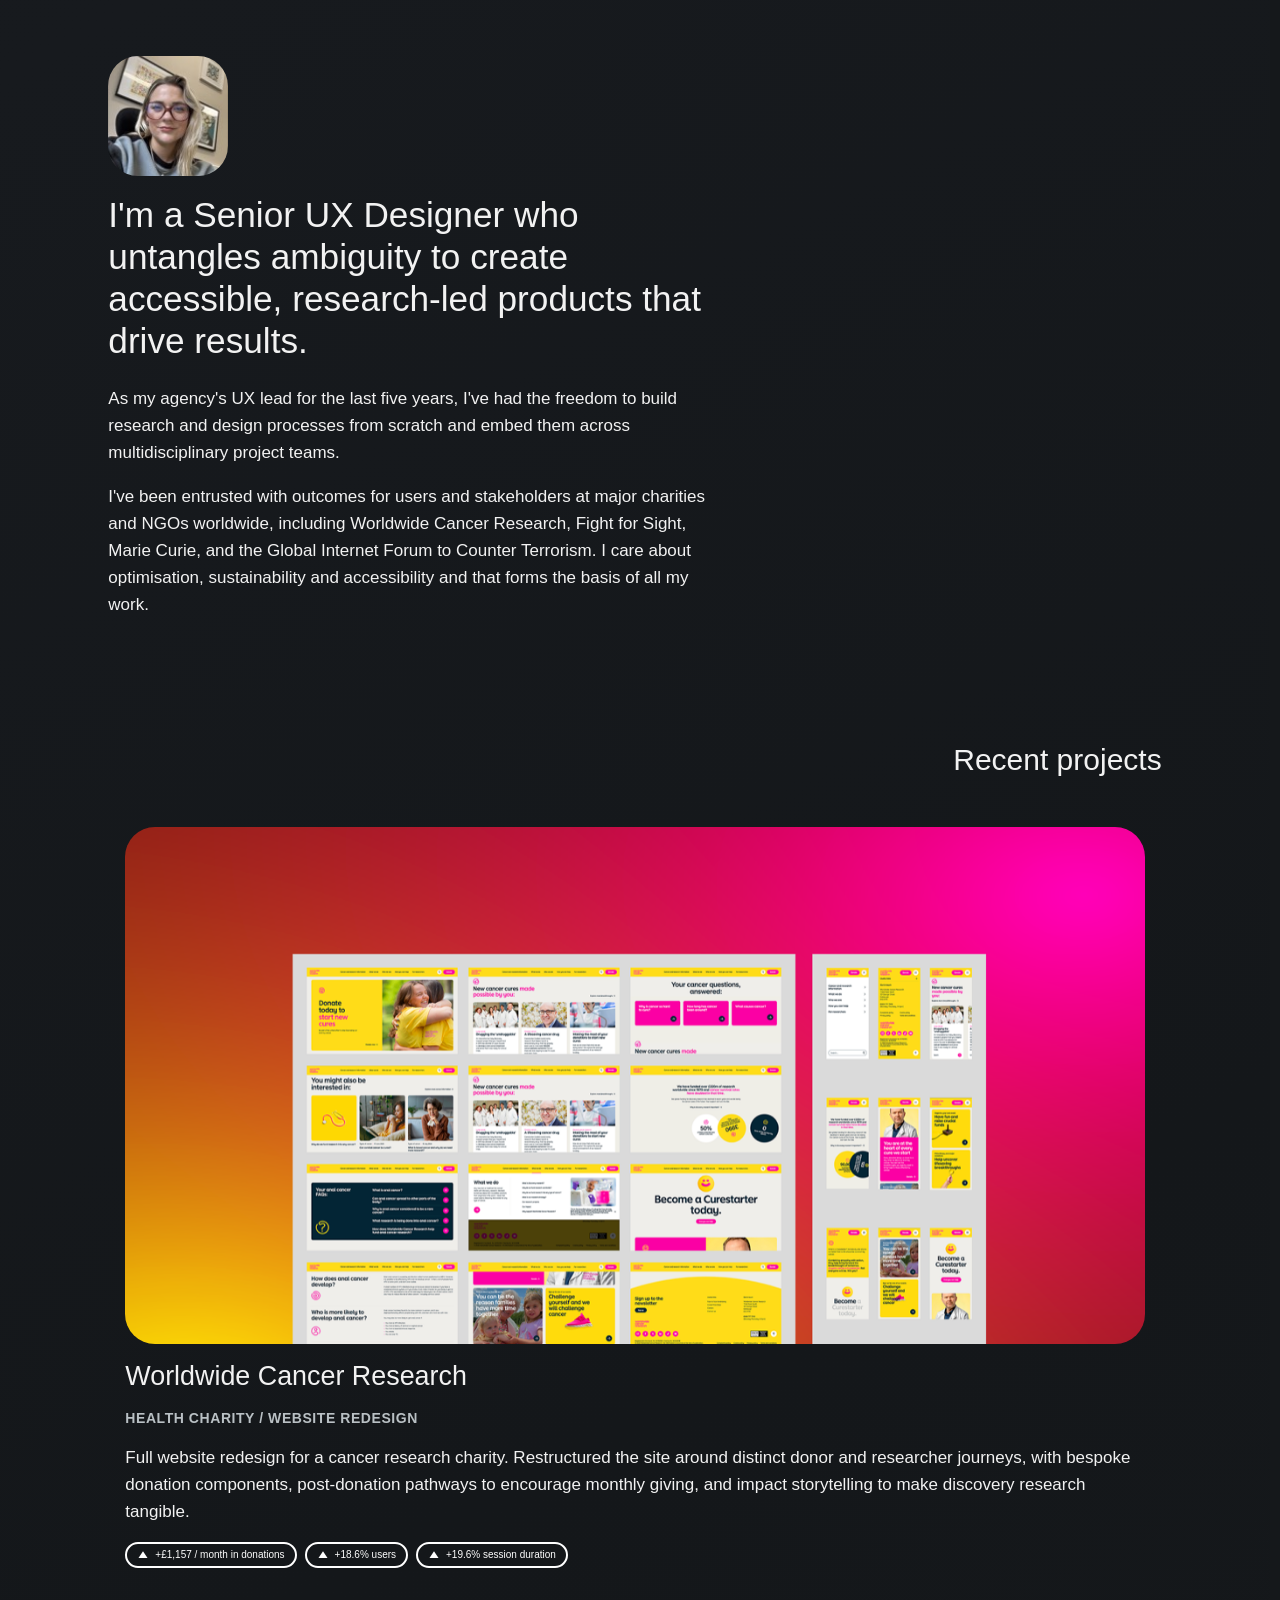
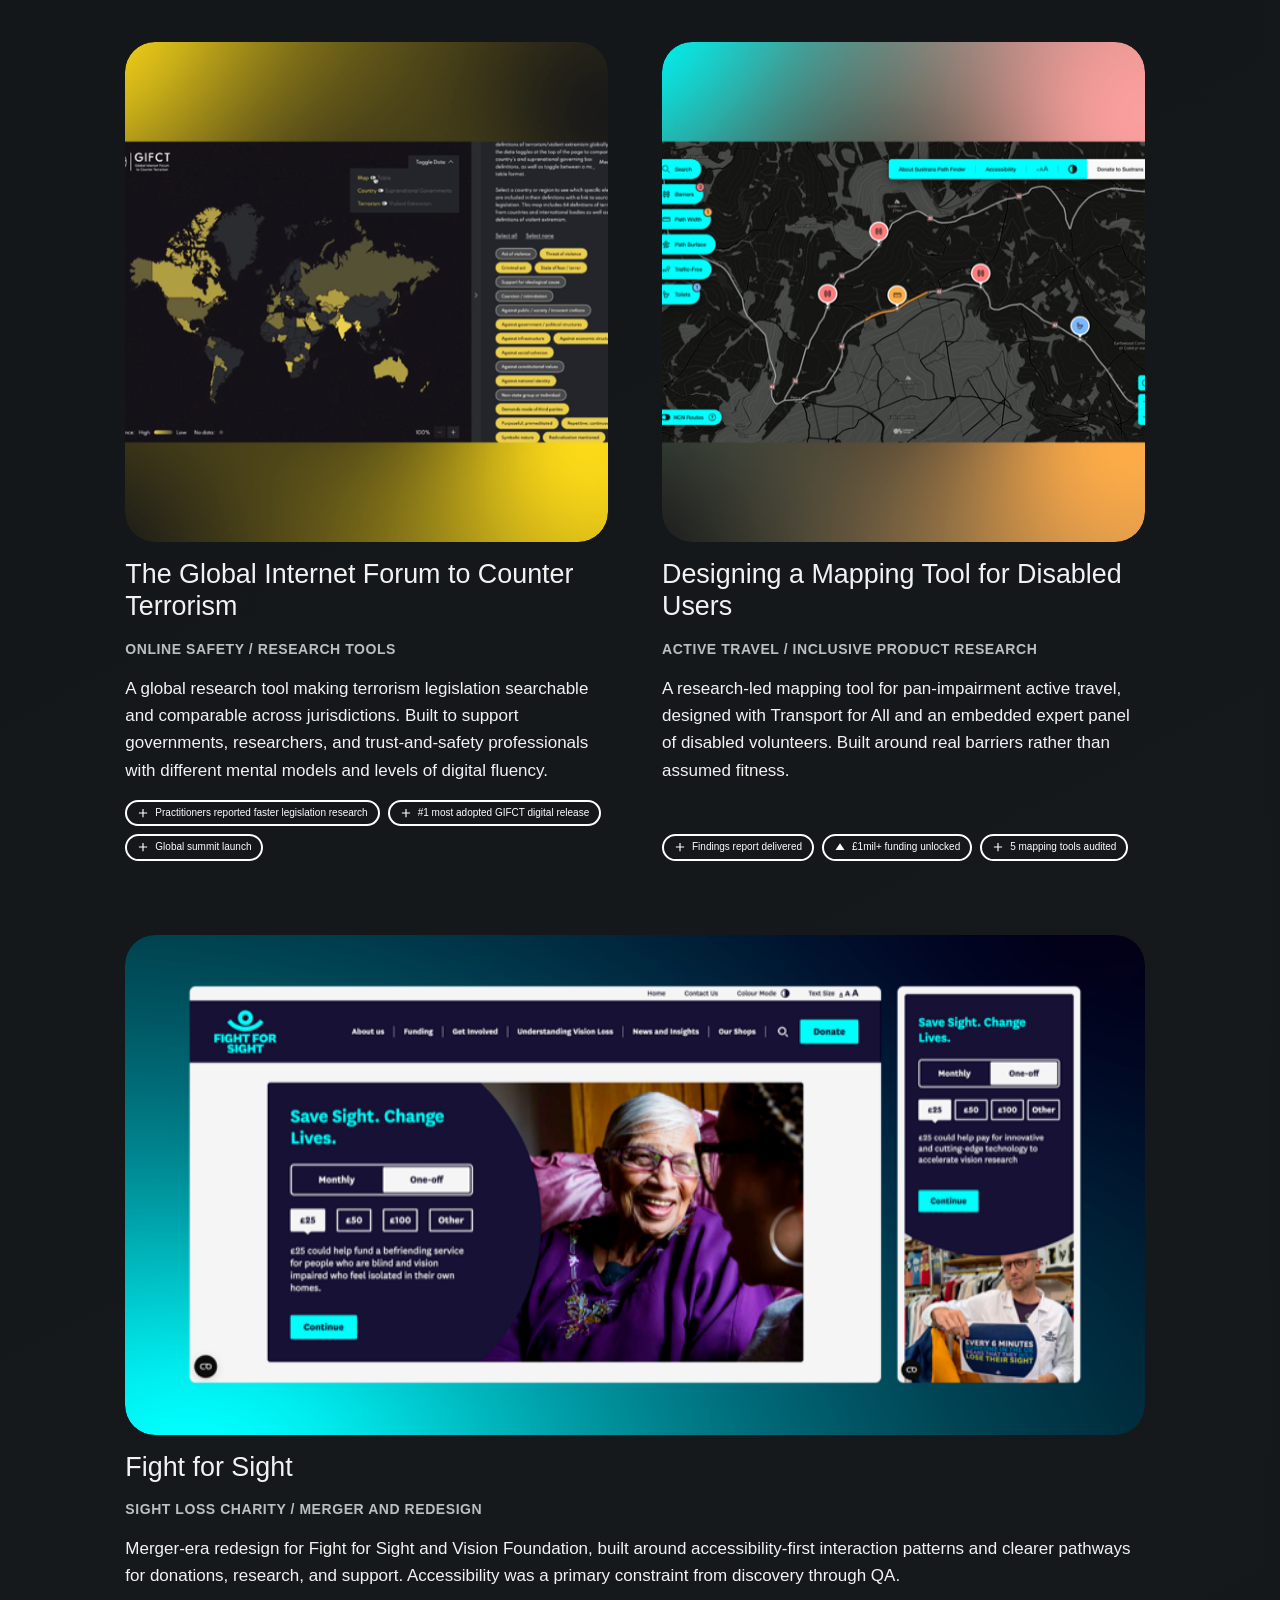
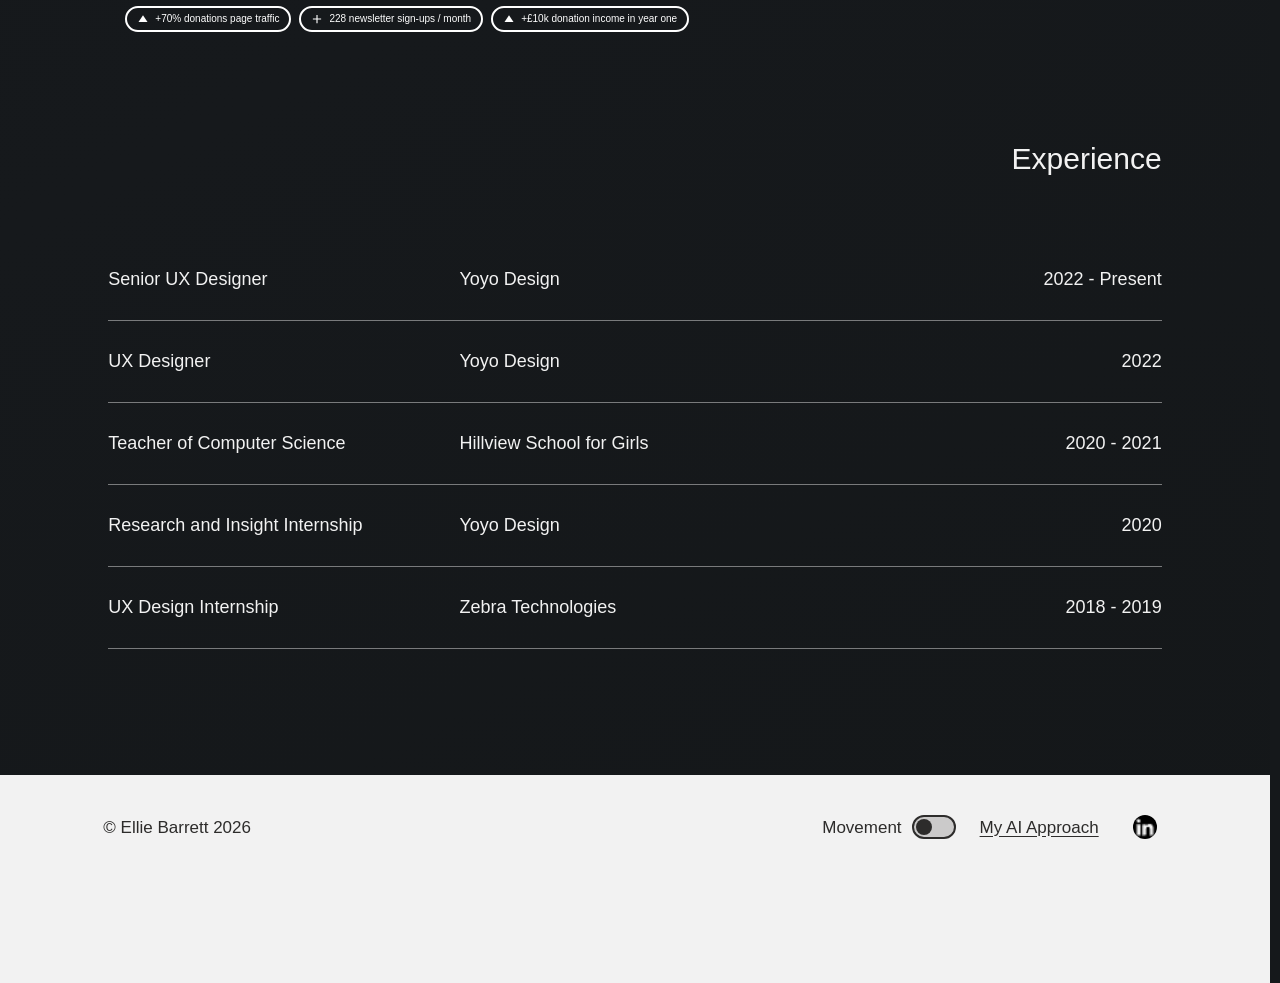
==== commit bf65ad69: "Change homepage job title from Product Designer to UX Designer Updates the hero heading, page title " ====
--- a/index.html
+++ b/index.html
@@ -3,10 +3,10 @@
   <head>
     <meta charset="utf-8" />
     <meta name="viewport" content="width=device-width, initial-scale=1" />
-    <title>Ellie Barrett, Product Designer</title>
+    <title>Ellie Barrett, UX Designer</title>
     <meta
       name="description"
-      content="Senior Product Designer portfolio: research-led, accessible product design for charities, NGOs, and global digital platforms. UK based."
+      content="Senior UX Designer portfolio: research-led, accessible UX design for charities, NGOs, and global digital platforms. UK based."
     />
     <link rel="icon" href="favicon.ico" sizes="any" />
     <link rel="icon" type="image/png" sizes="32x32" href="assets/favicon/favicon-32x32.png" />
@@ -102,7 +102,7 @@
                   </button>
                 </div>
               </div>
-              <a class="btn btn--ghost" href="assets/CV/Ellie_Barrett_CV_May2026.pdf" download="Ellie_Barrett_CV_May2026.pdf" target="_blank" rel="noopener noreferrer" aria-label="Download CV">
+              <a class="btn btn--ghost" href="assets/CV/Ellie_Barrett_CV_Oct2026.pdf" download="Ellie_Barrett_CV_Oct2026.pdf" target="_blank" rel="noopener noreferrer" aria-label="Download CV">
                 <span class="btn__label-desktop">Download </span>CV
                   <img
                     class="btn__icon"
@@ -136,7 +136,7 @@
               />
               <div class="hero-home__content">
                 <h1 class="h1 hero-home__intro">
-                  I'm a Senior Product Designer who untangles ambiguity to create accessible, research-led products that drive results.
+                  I'm a Senior UX Designer who untangles ambiguity to create accessible, research-led products that drive results.
                 </h1>
               </div>
             </div>
@@ -398,7 +398,7 @@
       <nav class="nav-mobile" aria-label="Primary mobile" aria-hidden="true">
         <div class="nav-mobile__inner">
           <a class="btn btn--ghost" href="#projects">Projects</a>
-          <a class="btn btn--ghost" href="assets/CV/Ellie_Barrett_CV_May2026.pdf" download="Ellie_Barrett_CV_May2026.pdf" target="_blank" rel="noopener noreferrer" aria-label="Download CV">
+          <a class="btn btn--ghost" href="assets/CV/Ellie_Barrett_CV_Oct2026.pdf" download="Ellie_Barrett_CV_Oct2026.pdf" target="_blank" rel="noopener noreferrer" aria-label="Download CV">
             <span class="btn__label-desktop">Download </span>CV
               <img
                 class="btn__icon"
